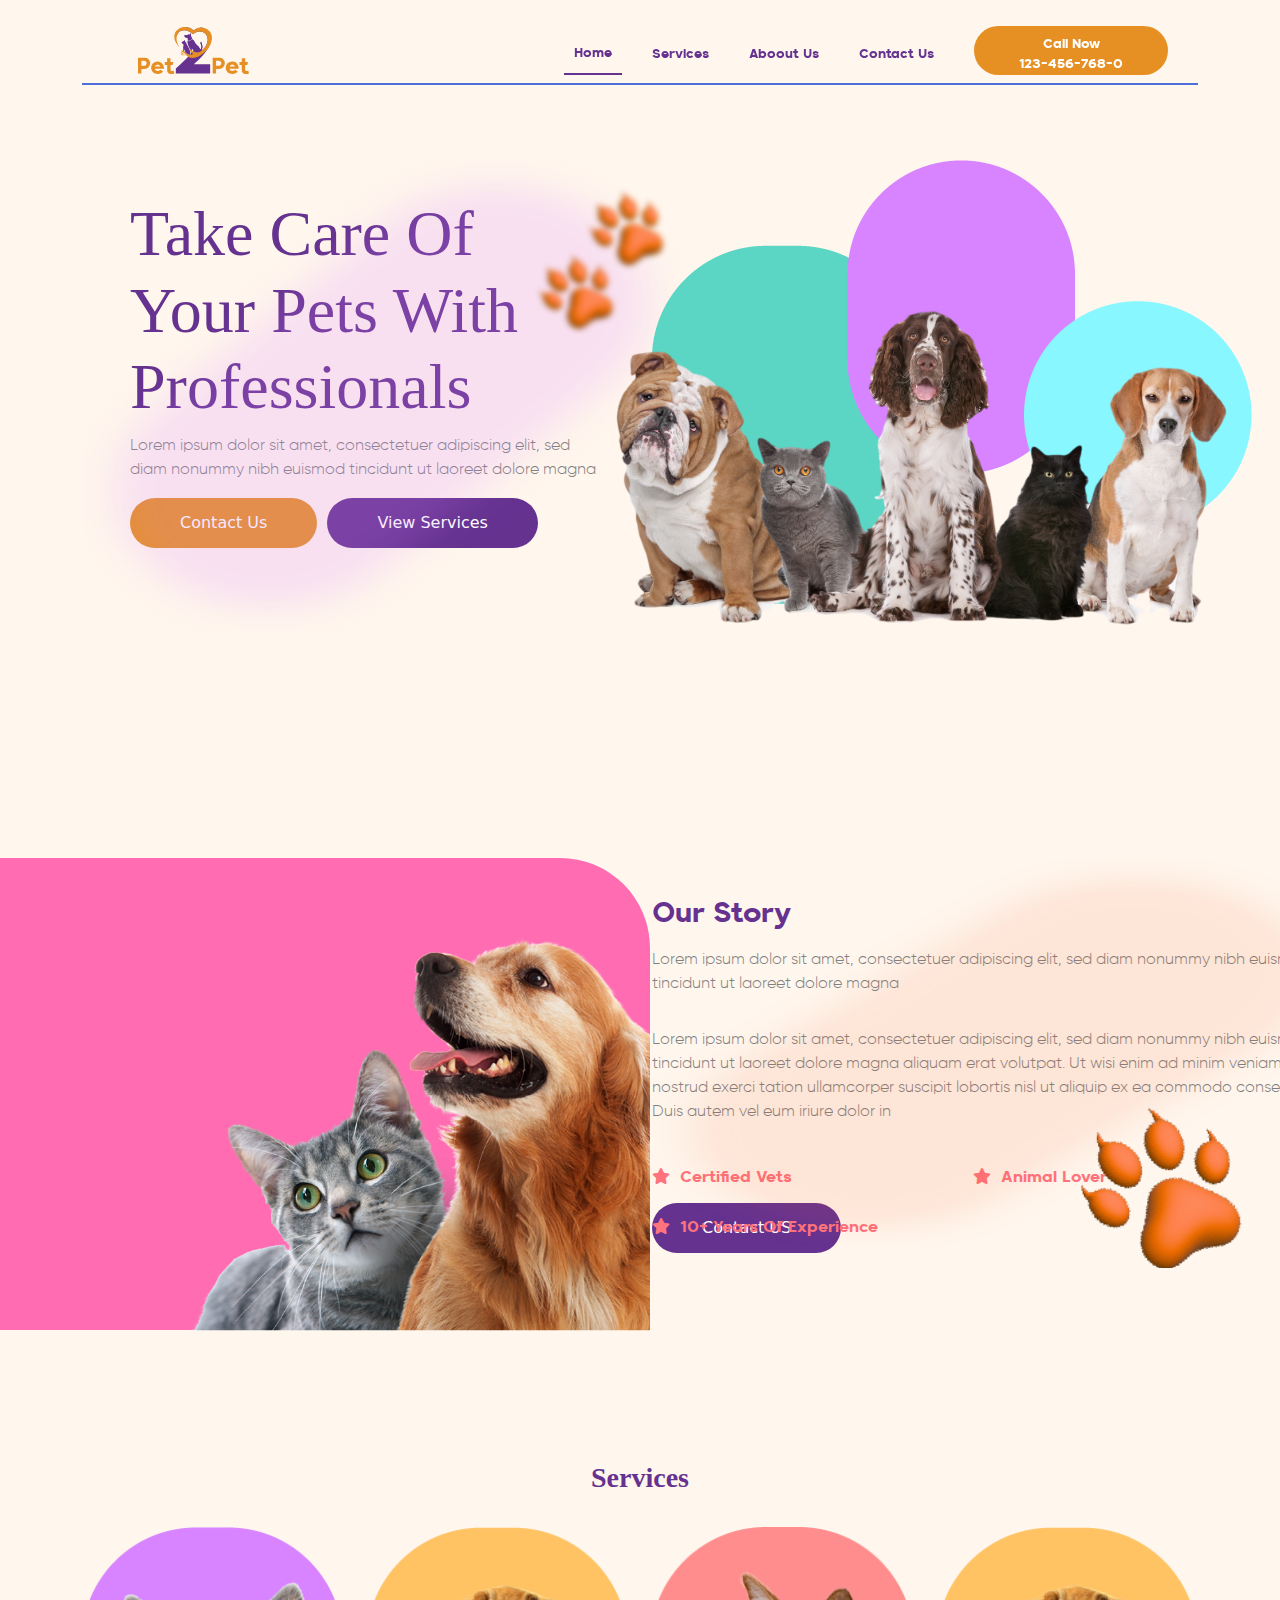
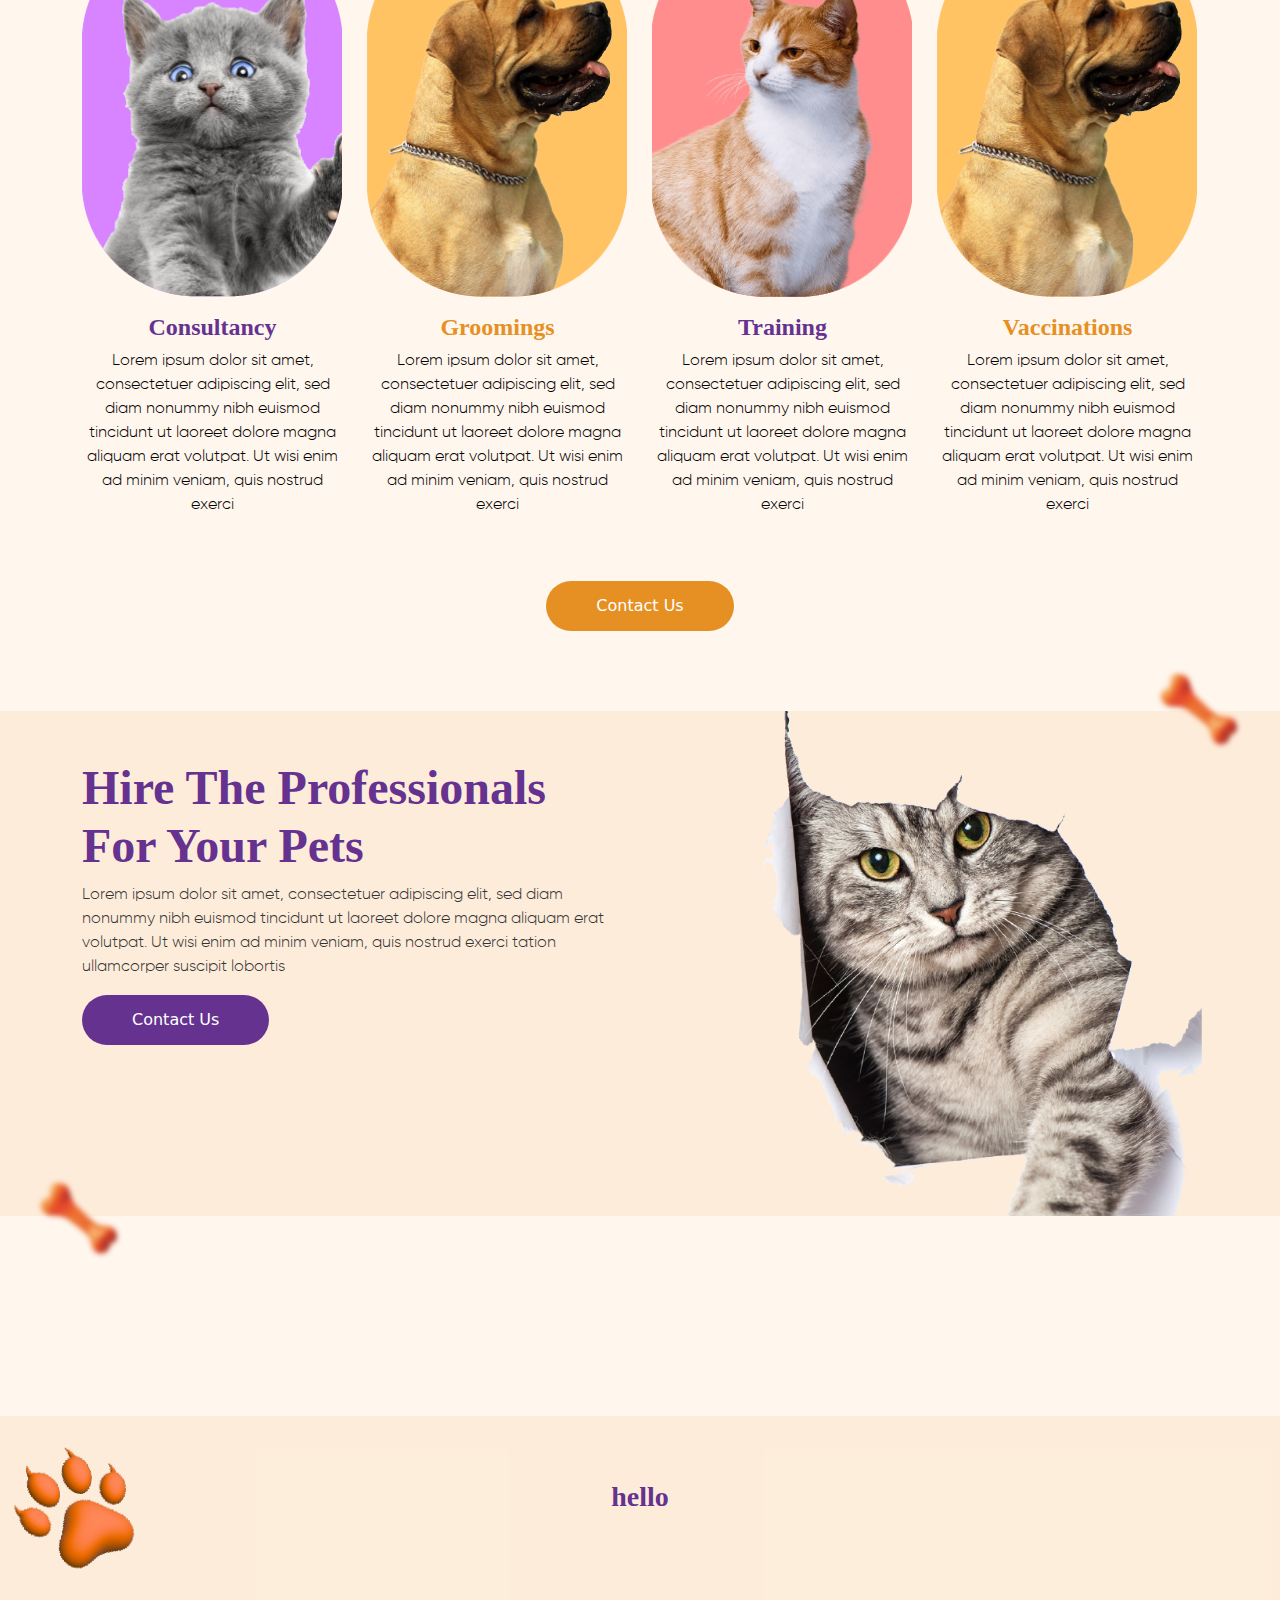
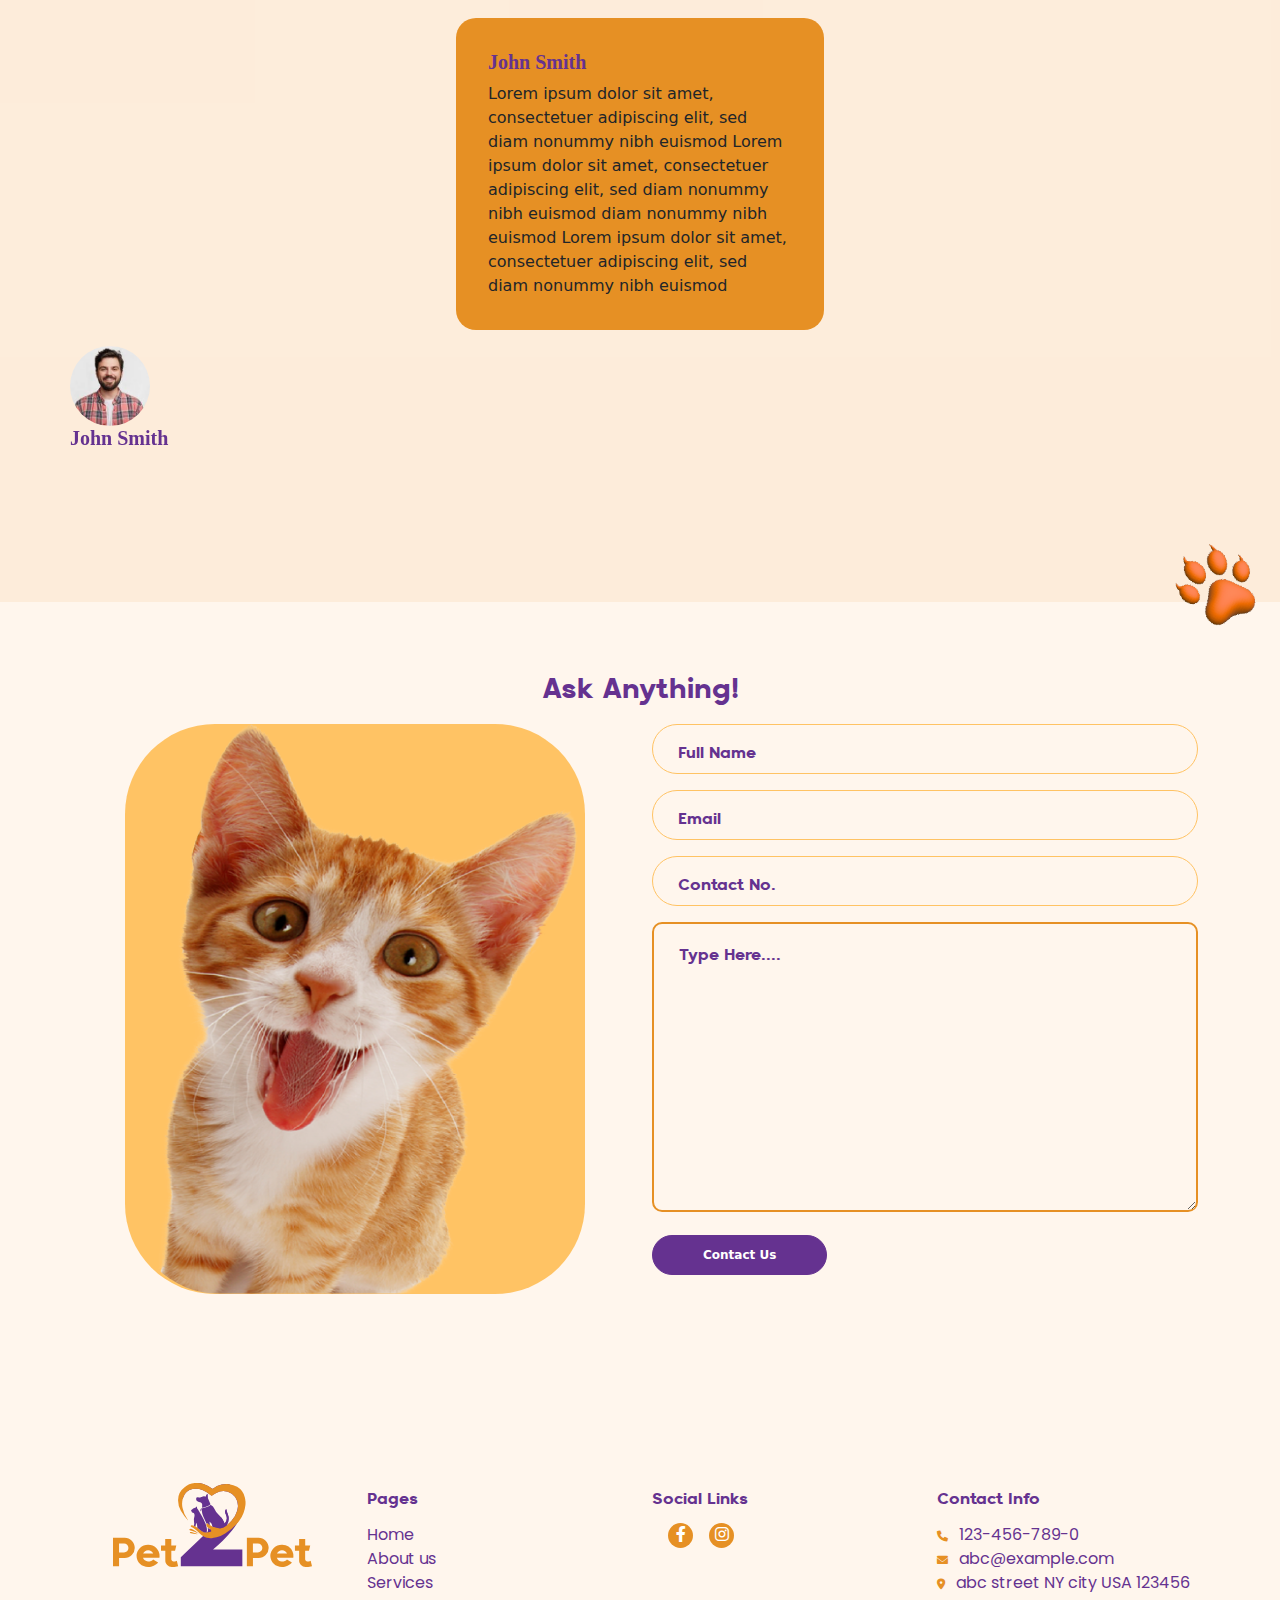
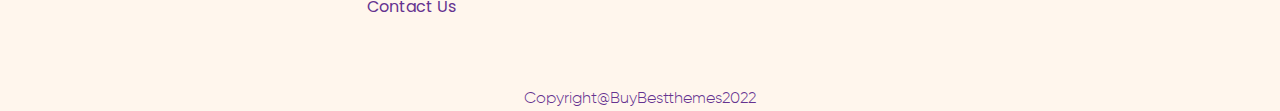
==== index1.html @ 27c06429 "push code" ====
<!DOCTYPE html>
<html lang="en">

<head>
    <meta charset="UTF-8">
    <meta http-equiv="X-UA-Compatible" content="IE=edge">
    <meta name="viewport" content="width=device-width, initial-scale=1.0">
    <!-- bootstrap 5 css link -->
    <link rel="stylesheet" href="./assets/css/bootstrap.min.css">
    <!-- butter css -->
    <link rel="stylesheet" href="./assets/css/butter.css">
    <!-- wow css -->
    <link rel="stylesheet" href="./assets/css/wow.css">
    <!-- swiper slider css-->
    <link rel="stylesheet" href="./assets/css/swiper-bundle.css">
    <!-- fontawesome cdn -->
    <link rel="stylesheet" href="https://cdnjs.cloudflare.com/ajax/libs/font-awesome/6.0.0/css/all.min.css" />
    <!-- custom css -->
    <link rel="stylesheet" href="./assets/css/stylesheet.css">
    <title>Pets | Home2</title>
</head>

<body class="aboutBody">
    <!--Header open--->
    <header class="header" id="navbar-fixed-top">
        <div class="container">
            <nav class="destop-nav-bar">
                <div class="d-flex justify-content-between align-items-center">
                    <div class="logo">
                        <a href=""> <img src="./assets/images/SVG/logo.svg" alt="img"></a>
                    </div>
                    <div class="link">
                        <div class="d-flex justify-content-end">
                            <a href="index.html" class="header_links active">Home</a>
                            <a href="" class="header_links">Services</a>
                            <a href="" class="header_links">Aboout Us</a>
                            <a href="./assets/pages/contact-us.html" class="header_links">Contact Us</a>
                            <a href="tel:123-456-768-0"><button>Call Now <br>
                                    123-456-768-0</button>
                            </a>
                        </div>
                    </div>
                </div>
                <div class="line">

                </div>
            </nav>
        </div>
        <!-- moblie navbar -->
        <div id="main-content">
            <div id="title"><a href=""><img src="./assets/images/SVG/logo.svg" alt=""></a></div>
        </div>
        <div id="btn" class="">
            <div id="top"></div>
            <div id="middle"></div>
            <div id="bottom"></div>
        </div>
        <div id="box" class="">
            <div id="items">
                <div class="imglogo"><a href=""><img src="./assets/images/SVG/logo.svg" alt=""></a></div>
                <div class="item"><a href="" class="header_links active">Home</a></div>
                <div class="item"><a href="" class="header_links">Services</a></div>
                <div class="item"><a href="" class="header_links">About Us</a></div>
                <div class="item"><a href="./assets/pages/contact-us.html" class="header_links">Contact Us</a></div>
                <div class="item"><a href="tel:123-456-768-0"><button>Call Now <br>
                            123-456-768-0</button></a></div>

            </div>
        </div>
    </header>
    <!--Header close--->
    <!-- main banner open -->
    <section class="mainBannerIndex">
        <div class="container">
            <div class="row">
                <div class="col-lg-6 col-sm-12 col-md-6">
                    <div class="d-flex justify-content-center flex-column textDivAbout">
                        <h1>Take Care Of<br>
                            Your Pets With<br>
                            Professionals</h1>
                            <p>Lorem ipsum dolor sit amet, consectetuer adipiscing elit, sed<br>
                                diam nonummy nibh euismod tincidunt ut laoreet dolore magna </p>
                                <div class="d-flex  mb-5 BtnGroup">
                                    <div class="conBtndiv"><a href="./assets/pages/contact-us.html">
                                            <button type="button" class="conBtn">Contact Us</button></a></div>
                                    <div class=""><a href=""><button class="sevBtn" type="button">
                                                View Services</button></a></div>
                                </div>
                    </div>
                </div>
                <div class="col-lg-6">
                    <div class="pinkDivIndex">
                        <div class="aboutFootprintIndex">
                            <img src="./assets/images/1x/footprint.png" alt="">
                        </div>
                        <img src="./assets/images/1x/aboutMulCol.png" alt="">
                        <div class="pinkDivAboutInnerindex">
                            <img src="./assets/images/1x/groupphoto.png" alt="">
                        </div>
                    </div>
                </div>
            </div>
        </div>
    </section>
    <!-- main banner closed -->
    <!-- Aboutus section Index1 open-->
    <section class="ourStory">
        <div class="conatiner-fluid">
            <div class="row">
                <div class="col-lg-6">
                    <div class="pinkDivStory">
                        <div class="catdogDiv">
                            <img src="./assets/images/1x/cat&amp;Dog.png" alt="">
                        </div>
                    </div>
                </div>
                <div class="col-lg-6">
                    <div class="storyDiv position-relative">
                        <h3>Our Story</h3>
                        <p>Lorem ipsum dolor sit amet, consectetuer adipiscing elit, sed diam nonummy nibh euismod
                            tincidunt ut laoreet dolore magna </p>
                        <p>Lorem ipsum dolor sit amet, consectetuer adipiscing elit, sed diam nonummy nibh euismod
                            tincidunt ut laoreet dolore magna aliquam erat volutpat. Ut wisi enim ad minim veniam, quis
                            nostrud exerci tation ullamcorper suscipit lobortis nisl ut aliquip ex ea commodo consequat.
                            Duis autem vel eum iriure dolor in </p>
                        <div class="d-flex mt-4 justify-content-between storyGrp">
                            <div class=""><a href="">
                                    <button type="button" class="stortBtn"><i class="fa-solid fa-star"></i>Certified
                                        Vets
                                    </button></a></div>
                            <div class=""><a href=""><button class="stortBtn" type="button">
                                        <i class="fa-solid fa-star"></i>Animal Lover</button></a></div>
                        </div>
                        <a href=""><button class="stortBtn" type="button">
                                <i class="fa-solid fa-star"></i>10+ Years Of Experience</button></a>
                        <div class="oneFootprint">
                            <img src="./assets/images/1x/footprintOne.png" alt="">
                        </div>
                    </div>
                    <a href=""><button class="sevBtn">Contact US</button></a>
                </div>
            </div>
        </div>
    </section>
    <!-- Aboutus section Index1 closed -->
    <!-- services Sectio index1 open -->
    <section class="serviceIndex1">
        <div class="container">
            <div class="row mt-5">
                <h3>Services</h3>
                <div class="col-lg-3 d-flex flex-column mt-4">
                    <div class="indexCat">
                        <img src="./assets/images/1x/cat1withbg.png" alt="">
                    </div>
                    <h4>Consultancy</h4>
                    <p>Lorem ipsum dolor sit amet, consectetuer adipiscing elit, sed diam nonummy nibh euismod tincidunt
                        ut laoreet dolore magna aliquam erat volutpat. Ut wisi enim ad minim veniam, quis nostrud exerci
                        </p>
                </div>
                <div class="col-lg-3 d-flex flex-column mt-4 indexCat1">
                    <div class="indexCat">
                        <img src="./assets/images/1x/dog1withbg.png" alt="">
                    </div>
                    <h4>Groomings</h4>
                    <p>Lorem ipsum dolor sit amet, consectetuer adipiscing elit, sed diam nonummy nibh euismod tincidunt
                        ut laoreet dolore magna aliquam erat volutpat. Ut wisi enim ad minim veniam, quis nostrud exerci
                        </p>
                </div>
                <div class="col-lg-3 d-flex flex-column mt-4">
                    <div class="indexCat">
                        <img src="./assets/images/1x/cat2withbg.png" alt="">
                    </div>
                    <h4>Training</h4>
                    <p>Lorem ipsum dolor sit amet, consectetuer adipiscing elit, sed diam nonummy nibh euismod tincidunt
                        ut laoreet dolore magna aliquam erat volutpat. Ut wisi enim ad minim veniam, quis nostrud exerci
                        </p>
                </div>
                <div class="col-lg-3 d-flex flex-column mt-4 indexCat1">
                    <div class="indexCat">
                        <img src="./assets/images/1x/dog1withbg.png" alt="">
                    </div>
                    <h4>Vaccinations</h4>
                    <p>Lorem ipsum dolor sit amet, consectetuer adipiscing elit, sed diam nonummy nibh euismod tincidunt
                        ut laoreet dolore magna aliquam erat volutpat. Ut wisi enim ad minim veniam, quis nostrud exerci
                        </p>
                </div>
                <div class="text-center mt-5 zIndex">
                    <a href="./assets/pages/contact-us.html"><button type="button" class="conBtn">Contact Us</button></a>
                </div>
            </div>
        </div>
    </section>
    <!-- services Sectio index1 close -->
    <!-- section Professionals open -->
    <section class="profIndex1 position-relative">
          <div class="proBons">
            <img src="./assets/images/1x/bone.png" alt="">
          </div>
          <div class="container">
            <div class="row">
                <div class="col-lg-6">
                    <h3>Hire The Professionals<br>
                        For Your Pets</h3>
                        <p>Lorem ipsum dolor sit amet, consectetuer adipiscing elit, sed diam nonummy nibh euismod tincidunt
                            ut laoreet dolore magna aliquam erat volutpat. Ut wisi enim ad minim veniam, quis nostrud exerci
                            tation ullamcorper suscipit lobortis </p>
                            <a href="./assets/pages/contact-us.html"><button class="sevBtn" type="button">
                                Contact Us</button></a>
                </div>
                <div class="col-lg-6">
                    <div class="proCatIndex">
                        <img src="./assets/images/1x/home2cat.png" alt="">
                    </div>
                </div>
            </div>
          </div>
          <div class="proBonsRig">
            <img src="./assets/images/1x/bone.png" alt="">
          </div>
    </section>
    <!-- section Professionals close -->
    <!-- team section open -->
    <section class="teamSection">
        <div class="container">
            <div class="row">
                <h3></h3>
                <div class="col-lg-4">
                </div>
            </div>
        </div>
    </section>
    <!-- team section closed -->
    <!-- Testimonials section open -->
    <section class="testSec position-relative">
        <div class="testFoot">
            <img src="./assets/images/1x/footprintOne.png" alt="">
        </div>
        <div class="container">
            <div class="row">
                     <h3>hello</h3>
                     <div class="swiper mySwiper mt-5">
                <div class="swiper-wrapper">
                    <div class="swiper-slide">
                        <div class="testimoialsIndex position-relative">
                            <div class="card mx-auto cardDiv" style="width: 23rem;">
                                <div class="card-body">
                                    <h5 class="card-title">John Smith</h5>
                                    <p class="card-text">Lorem ipsum dolor sit amet, consectetuer adipiscing elit, sed
                                        diam nonummy nibh euismod Lorem ipsum dolor sit amet, consectetuer adipiscing elit, sed
                                        diam nonummy nibh euismod diam nonummy nibh euismod Lorem ipsum dolor sit amet, consectetuer adipiscing elit, sed
                                        diam nonummy nibh euismod </p>
                                </div>
                            </div>
                        </div>
                        <div class="circleDiv">
                            <img src="./assets/images/1x/testimonials.png" alt="">
                        </div>
                        <h5>John Smith</h5>
                    </div>
                    <div class="swiper-slide">
                        <div class="testimoialsIndex1">
                            <div class="card mx-auto cardDiv" style="width: 23rem;">
                                <div class="card-body">
                                    <h5 class="card-title">John Smith</h5>
                                    <p class="card-text">Lorem ipsum dolor sit amet, consectetuer adipiscing elit, sed
                                        diam nonummy nibh euismod Lorem ipsum dolor sit amet, consectetuer adipiscing elit, sed
                                        diam nonummy nibh euismod diam nonummy nibh euismod Lorem ipsum dolor sit amet, consectetuer adipiscing elit, sed
                                        diam nonummy nibh euismod </p>
                                </div>
                            </div>
                        </div>
                        <div class="circleDiv">
                            <img src="./assets/images/1x/testimonials.png" alt="">
                        </div>
                        <h5>John Smith</h5>
                    </div>
                    <div class="swiper-slide" role="group" aria-label="3 / 4" style="width: 358.667px; margin-right: 20px;">
                        <div class="testimoialsIndex2">
                            <div class="card mx-auto cardDiv" style="width: 23rem;">
                                <div class="card-body">
                                    <h5 class="card-title">John Smith</h5>
                                    <p class="card-text">Lorem ipsum dolor sit amet, consectetuer adipiscing elit, sed
                                        diam nonummy nibh euismod Lorem ipsum dolor sit amet, consectetuer adipiscing elit, sed
                                        diam nonummy nibh euismod diam nonummy nibh euismod Lorem ipsum dolor sit amet, consectetuer adipiscing elit, sed
                                        diam nonummy nibh euismod </p>
                                </div>
                            </div>
                        </div>
                        <div class="circleDiv">
                            <img src="./assets/images/1x/testimonials.png" alt="">
                        </div>
                        <h5>John Smith</h5>
                    </div>
                    <div class="swiper-slide" role="group" aria-label="3 / 4" style="width: 358.667px; margin-right: 20px;">
                        <div class="testimoialsIndex1">
                            <div class="card mx-auto cardDiv" style="width: 23rem;">
                                <div class="card-body">
                                    <h5 class="card-title">John Smith</h5>
                                    <p class="card-text">Lorem ipsum dolor sit amet, consectetuer adipiscing elit, sed
                                        diam nonummy nibh euismod Lorem ipsum dolor sit amet, consectetuer adipiscing elit, sed
                                        diam nonummy nibh euismod diam nonummy nibh euismod Lorem ipsum dolor sit amet, consectetuer adipiscing elit, sed
                                        diam nonummy nibh euismod </p>
                                </div>
                            </div>
                        </div>
                        <div class="circleDiv">
                            <img src="./assets/images/1x/testimonials.png" alt="">
                        </div>
                        <h5>John Smith</h5>
                    </div>
                    
            <span class="swiper-notification" aria-live="assertive" aria-atomic="true"></span></div>
            </div>
        </div>
        <div class="testFootBtm">
            <img src="./assets/images/1x/footprintOne.png" alt="">
        </div>
    </section>
    <!-- Testimonials section closed -->
    <!-- contact section open -->
    <section class="contactSecCont">
        <div class="container">
            <div class="row">
                <h3>Ask Anything!</h3>
                <div class="col-lg-6 col-sm-12 col-md-6">
                    <div class="contactCat">
                        <div class="contactCatInner">
                        </div>
                    </div>
                </div>
                <div class="col-lg-6 col-lg-6 col-sm-12 col-md-6">

                    <form class="contactForm">
                        <div class="mb-3 col-lg-12">
                            <input type="text" placeholder="Full Name" class="text-light">
                        </div>
                        <div class="mb-3 col-lg-12 wow">
                            <input type="email" placeholder="Email" class="text-light">
                        </div>
                        <div class="mb-3 col-lg-12">
                            <input type="tell" placeholder="Contact No." class="text-light">
                        </div>

                        <div class="mb-3 col-lg-12 wow">
                            <textarea type="message" name="message" id="" cols="100" rows="12" placeholder="Type Here...." class="text-light"></textarea>
                        </div>
                        <div class="mb-3 col-lg-12">
                            <a href="./assets/pages/contact-us.html"><button type="button" class="btnCont mb-3">Contact Us</button></a>
                        </div>
                    </form>
                </div>
            </div>
        </div>
    </section>
    <!-- contact section closed -->
    <!-- footer open -->
    <section class="footer">
        <div class="container pt-5 pb-5">
            <div class="row d-flex justify-content-around">
                <div class="col-lg-3 col-md-12 col-sm-12 search">
                    <div class="footer-img">
                        <a href="../../index.html"><img src="./assets/images/SVG/logo.svg" alt=""></a>
                    </div>
                </div>
                <div class="col-lg-3 col-md-12 col-sm-12 ">
                    <p>Pages</p>
                    <ul class="p-0">
                        <li><a href="../../index.html">Home</a></li>
                        <li><a href="">About us</a></li>
                        <li><a href="">Services</a></li>
                        <li><a href="../../assets/pages/contact-us.html">Contact Us</a></li>
                    </ul>
                </div>
                <div class="col-lg-3 col-md-12 col-sm-12">
                    <p>Social Links</p>
                    <div class="d-flex footer-icon">
                        <div class="footerIcondiv">
                            <span><a href="https://www.facebook.com/" target="_blank"><i class="fa-brands fa-facebook-f"></i></a></span>
                        </div>
                        <div class="footerIcondiv1">
                            <span><a href="https://www.instagram.com/" target="_blank"><i class="fa-brands fa-instagram"></i></a></span>
                        </div>
                    </div>
                </div>
                <div class="col-lg-3 col-md-12 col-sm-12 footerCont">
                    <p>Contact Info</p>
                    <ul class="p-0">
                        <li class="footer-ancher"><i class="fa-solid fa-phone p"></i><a href="tel:4703884601">123-456-789-0</a></li>
                        <li><i class="fa-solid fa-envelope"></i><a href="mailto:webapparel@gmail.com">abc@example.com</a></li>
                        <li><i class="fa-solid fa-location-dot"></i><a href="https://goo.gl/maps/DKt5kZgULkunrP5MA">abc
                                street NY city USA 123456</a></li>
                    </ul>
                </div>
            </div>
        </div>
        <div class="footer-bottom">
            <div class="container">
                <div class="row">
                    <div class="col-lg-12 text-center ">
                        <span class="for-theme-link pt-1">
                            Copyright@BuyBestthemes2022
                        </span>
                    </div>
                </div>
            </div>
        </div>
    </section>
    <!-- footer closed -->

    


















    <!-- jquery -->
    <script src="./assets/js/jquery.min.js"></script>
    <!-- bootstrap 5 js link -->
    <script src="./assets/js/bootstrap.bundle.min.js"></script>
    <!-- butter js -->
    <script src="./assets/js/butter.js"></script>
    <!-- wow Js -->
    <script src="./assets/js/wow.js"></script>
    <!-- swiper slider -->
    <script src="./assets/js/swiper-bundle.min.js"></script>
    <!-- custom js -->
    <script src="./assets/js/main.js"></script>
</body>

</html>
---- assets/css/wow.css ----
.animated {
	animation-duration: 1s;
	animation-fill-mode: both
}

.animated.infinite {
	animation-iteration-count: infinite
}

.animated.hinge {
	animation-duration: 2s
}

.animated.bounceIn,
.animated.bounceOut,
.animated.flipOutX,
.animated.flipOutY {
	animation-duration: .75s
}

.animated.flip {
	-webkit-backface-visibility: visible;
	backface-visibility: visible;
	animation-name: flip
}

@keyframes fadeInUp {
	from {
		opacity: 0;
		transform: translate3d(0, 100%, 0)
	}
	to {
		opacity: 1;
		transform: none
	}
}

.fadeInUp {
	animation-name: fadeInUp
}

@keyframes fadeInDown {
	from {
		opacity: 0;
		transform: translate3d(0, -100%, 0)
	}
	to {
		opacity: 1;
		transform: none
	}
}

.fadeInDown {
	animation-name: fadeInDown
}

@keyframes bounceIn {
	20%,
	40%,
	60%,
	80%,
	from,
	to {
		animation-timing-function: cubic-bezier(.215, .61, .355, 1)
	}
	0% {
		opacity: 0;
		transform: scale3d(.3, .3, .3)
	}
	20% {
		transform: scale3d(1.1, 1.1, 1.1)
	}
	40% {
		transform: scale3d(.9, .9, .9)
	}
	60% {
		opacity: 1;
		transform: scale3d(1.03, 1.03, 1.03)
	}
	80% {
		transform: scale3d(.97, .97, .97)
	}
	to {
		opacity: 1;
		transform: scale3d(1, 1, 1)
	}
}

.bounceIn {
	animation-name: bounceIn
}

@keyframes bounceInDown {
	60%,
	75%,
	90%,
	from,
	to {
		animation-timing-function: cubic-bezier(.215, .61, .355, 1)
	}
	0% {
		opacity: 0;
		transform: translate3d(0, -3000px, 0)
	}
	60% {
		opacity: 1;
		transform: translate3d(0, 25px, 0)
	}
	75% {
		transform: translate3d(0, -10px, 0)
	}
	90% {
		transform: translate3d(0, 5px, 0)
	}
	to {
		transform: none
	}
}

.bounceInDown {
	animation-name: bounceInDown
}

@keyframes bounceInLeft {
	60%,
	75%,
	90%,
	from,
	to {
		animation-timing-function: cubic-bezier(.215, .61, .355, 1)
	}
	0% {
		opacity: 0;
		transform: translate3d(-3000px, 0, 0)
	}
	60% {
		opacity: 1;
		transform: translate3d(25px, 0, 0)
	}
	75% {
		transform: translate3d(-10px, 0, 0)
	}
	90% {
		transform: translate3d(5px, 0, 0)
	}
	to {
		transform: none
	}
}

.bounceInLeft {
	animation-name: bounceInLeft
}

@keyframes bounceInRight {
	60%,
	75%,
	90%,
	from,
	to {
		animation-timing-function: cubic-bezier(.215, .61, .355, 1)
	}
	from {
		opacity: 0;
		transform: translate3d(3000px, 0, 0)
	}
	60% {
		opacity: 1;
		transform: translate3d(-25px, 0, 0)
	}
	75% {
		transform: translate3d(10px, 0, 0)
	}
	90% {
		transform: translate3d(-5px, 0, 0)
	}
	to {
		transform: none
	}
}

.bounceInRight {
	animation-name: bounceInRight
}

@keyframes bounceInUp {
	60%,
	75%,
	90%,
	from,
	to {
		animation-timing-function: cubic-bezier(.215, .61, .355, 1)
	}
	from {
		opacity: 0;
		transform: translate3d(0, 3000px, 0)
	}
	60% {
		opacity: 1;
		transform: translate3d(0, -20px, 0)
	}
	75% {
		transform: translate3d(0, 10px, 0)
	}
	90% {
		transform: translate3d(0, -5px, 0)
	}
	to {
		transform: translate3d(0, 0, 0)
	}
}

.bounceInUp {
	animation-name: bounceInUp
}

@keyframes fadeInLeft {
	from {
		opacity: 0;
		transform: translate3d(-100%, 0, 0)
	}
	to {
		opacity: 1;
		transform: none
	}
}

.fadeInLeft {
	animation-name: fadeInLeft
}

@keyframes fadeInLeftBig {
	from {
		opacity: 0;
		transform: translate3d(-2000px, 0, 0)
	}
	to {
		opacity: 1;
		transform: none
	}
}

.fadeInLeftBig {
	animation-name: fadeInLeftBig
}

@keyframes lightSpeedIn {
	from {
		transform: translate3d(100%, 0, 0) skewX(-30deg);
		opacity: 0
	}
	60% {
		transform: skewX(20deg);
		opacity: 1
	}
	80% {
		transform: skewX(-5deg);
		opacity: 1
	}
	to {
		transform: none;
		opacity: 1
	}
}

.lightSpeedIn {
	animation-name: lightSpeedIn;
	animation-timing-function: ease-out
}

@keyframes fadeInRight {
	from {
		opacity: 0;
		transform: translate3d(100%, 0, 0)
	}
	to {
		opacity: 1;
		transform: none
	}
}

.fadeInRight {
	animation-name: fadeInRight
}

@keyframes fadeInRightBig {
	from {
		opacity: 0;
		transform: translate3d(2000px, 0, 0)
	}
	to {
		opacity: 1;
		transform: none
	}
}

.fadeInRightBig {
	animation-name: fadeInRightBig
}

@keyframes flip {
	from {
		transform: perspective(400px) rotate3d(0, 1, 0, -360deg);
		animation-timing-function: ease-out
	}
	40% {
		transform: perspective(400px) translate3d(0, 0, 150px) rotate3d(0, 1, 0, -190deg);
		animation-timing-function: ease-out
	}
	50% {
		transform: perspective(400px) translate3d(0, 0, 150px) rotate3d(0, 1, 0, -170deg);
		animation-timing-function: ease-in
	}
	80% {
		transform: perspective(400px) scale3d(.95, .95, .95);
		animation-timing-function: ease-in
	}
	to {
		transform: perspective(400px);
		animation-timing-function: ease-in
	}
}

.flip {
	-webkit-backface-visibility: visible;
	backface-visibility: visible;
	animation-name: flip
}

@keyframes flipInX {
	from {
		transform: perspective(400px) rotate3d(1, 0, 0, 90deg);
		animation-timing-function: ease-in;
		opacity: 0
	}
	40% {
		transform: perspective(400px) rotate3d(1, 0, 0, -20deg);
		animation-timing-function: ease-in
	}
	60% {
		transform: perspective(400px) rotate3d(1, 0, 0, 10deg);
		opacity: 1
	}
	80% {
		transform: perspective(400px) rotate3d(1, 0, 0, -5deg)
	}
	to {
		transform: perspective(400px)
	}
}

.flipInX {
	-webkit-backface-visibility: visible!important;
	backface-visibility: visible!important;
	animation-name: flipInX
}

@keyframes flipInY {
	from {
		transform: perspective(400px) rotate3d(0, 1, 0, 90deg);
		animation-timing-function: ease-in;
		opacity: 0
	}
	40% {
		transform: perspective(400px) rotate3d(0, 1, 0, -20deg);
		animation-timing-function: ease-in
	}
	60% {
		transform: perspective(400px) rotate3d(0, 1, 0, 10deg);
		opacity: 1
	}
	80% {
		transform: perspective(400px) rotate3d(0, 1, 0, -5deg)
	}
	to {
		transform: perspective(400px)
	}
}

.flipInY {
	-webkit-backface-visibility: visible!important;
	backface-visibility: visible!important;
	animation-name: flipInY
}

@keyframes rotateIn {
	from {
		transform-origin: center;
		transform: rotate3d(0, 0, 1, -200deg);
		opacity: 0
	}
	to {
		transform-origin: center;
		transform: none;
		opacity: 1
	}
}

.rotateIn {
	animation-name: rotateIn
}

@keyframes jackInTheBox {
	from {
		opacity: 0;
		transform: scale(.1) rotate(30deg);
		transform-origin: center bottom
	}
	50% {
		transform: rotate(-10deg)
	}
	70% {
		transform: rotate(3deg)
	}
	to {
		opacity: 1;
		transform: scale(1)
	}
}

.jackInTheBox {
	animation-name: jackInTheBox
}

@keyframes rollIn {
	from {
		opacity: 0;
		transform: translate3d(-100%, 0, 0) rotate3d(0, 0, 1, -120deg)
	}
	to {
		opacity: 1;
		transform: none
	}
}

.rollIn {
	animation-name: rollIn
}

@keyframes rollOut {
	from {
		opacity: 1
	}
	to {
		opacity: 0;
		transform: translate3d(100%, 0, 0) rotate3d(0, 0, 1, 120deg)
	}
}

.rollOut {
	animation-name: rollOut
}

@keyframes zoomIn {
	from {
		opacity: 0;
		transform: scale3d(.3, .3, .3)
	}
	50% {
		opacity: 1
	}
}

.zoomIn {
	animation-name: zoomIn
}

@keyframes zoomInDown {
	from {
		opacity: 0;
		transform: scale3d(.1, .1, .1) translate3d(0, -1000px, 0);
		animation-timing-function: cubic-bezier(.55, .055, .675, .19)
	}
	60% {
		opacity: 1;
		transform: scale3d(.475, .475, .475) translate3d(0, 60px, 0);
		animation-timing-function: cubic-bezier(.175, .885, .32, 1)
	}
}

.zoomInDown {
	animation-name: zoomInDown
}

@keyframes zoomInLeft {
	from {
		opacity: 0;
		transform: scale3d(.1, .1, .1) translate3d(-1000px, 0, 0);
		animation-timing-function: cubic-bezier(.55, .055, .675, .19)
	}
	60% {
		opacity: 1;
		transform: scale3d(.475, .475, .475) translate3d(10px, 0, 0);
		animation-timing-function: cubic-bezier(.175, .885, .32, 1)
	}
}

.zoomInLeft {
	animation-name: zoomInLeft
}

@keyframes zoomInRight {
	from {
		opacity: 0;
		transform: scale3d(.1, .1, .1) translate3d(1000px, 0, 0);
		animation-timing-function: cubic-bezier(.55, .055, .675, .19)
	}
	60% {
		opacity: 1;
		transform: scale3d(.475, .475, .475) translate3d(-10px, 0, 0);
		animation-timing-function: cubic-bezier(.175, .885, .32, 1)
	}
}

.zoomInRight {
	animation-name: zoomInRight
}

@keyframes zoomInUp {
	from {
		opacity: 0;
		transform: scale3d(.1, .1, .1) translate3d(0, 1000px, 0);
		animation-timing-function: cubic-bezier(.55, .055, .675, .19)
	}
	60% {
		opacity: 1;
		transform: scale3d(.475, .475, .475) translate3d(0, -60px, 0);
		animation-timing-function: cubic-bezier(.175, .885, .32, 1)
	}
}

.zoomInUp {
	animation-name: zoomInUp
}

@keyframes zoomOut {
	from {
		opacity: 1
	}
	50% {
		opacity: 0;
		transform: scale3d(.3, .3, .3)
	}
	to {
		opacity: 0
	}
}

.zoomOut {
	animation-name: zoomOut
}

@keyframes zoomOutDown {
	40% {
		opacity: 1;
		transform: scale3d(.475, .475, .475) translate3d(0, -60px, 0);
		animation-timing-function: cubic-bezier(.55, .055, .675, .19)
	}
	to {
		opacity: 0;
		transform: scale3d(.1, .1, .1) translate3d(0, 2000px, 0);
		transform-origin: center bottom;
		animation-timing-function: cubic-bezier(.175, .885, .32, 1)
	}
}

.zoomOutDown {
	animation-name: zoomOutDown
}

@keyframes zoomOutLeft {
	40% {
		opacity: 1;
		transform: scale3d(.475, .475, .475) translate3d(42px, 0, 0)
	}
	to {
		opacity: 0;
		transform: scale(.1) translate3d(-2000px, 0, 0);
		transform-origin: left center
	}
}

.zoomOutLeft {
	animation-name: zoomOutLeft
}

@keyframes zoomOutRight {
	40% {
		opacity: 1;
		transform: scale3d(.475, .475, .475) translate3d(-42px, 0, 0)
	}
	to {
		opacity: 0;
		transform: scale(.1) translate3d(2000px, 0, 0);
		transform-origin: right center
	}
}

.zoomOutRight {
	animation-name: zoomOutRight
}

@keyframes zoomOutUp {
	40% {
		opacity: 1;
		transform: scale3d(.475, .475, .475) translate3d(0, 60px, 0);
		animation-timing-function: cubic-bezier(.55, .055, .675, .19)
	}
	to {
		opacity: 0;
		transform: scale3d(.1, .1, .1) translate3d(0, -2000px, 0);
		transform-origin: center bottom;
		animation-timing-function: cubic-bezier(.175, .885, .32, 1)
	}
}

.zoomOutUp {
	animation-name: zoomOutUp
}

@keyframes slideInDown {
	from {
		transform: translate3d(0, -100%, 0);
		visibility: visible
	}
	to {
		transform: translate3d(0, 0, 0)
	}
}

.slideInDown {
	animation-name: slideInDown
}

@keyframes slideInLeft {
	from {
		transform: translate3d(-100%, 0, 0);
		visibility: visible
	}
	to {
		transform: translate3d(0, 0, 0)
	}
}

.slideInLeft {
	animation-name: slideInLeft
}

@keyframes slideInRight {
	from {
		transform: translate3d(100%, 0, 0);
		visibility: visible
	}
	to {
		transform: translate3d(0, 0, 0)
	}
}

.slideInRight {
	animation-name: slideInRight
}

@keyframes slideInUp {
	from {
		transform: translate3d(0, 100%, 0);
		visibility: visible
	}
	to {
		transform: translate3d(0, 0, 0)
	}
}

.slideInUp {
	animation-name: slideInUp
}

@keyframes slideOutDown {
	from {
		transform: translate3d(0, 0, 0)
	}
	to {
		visibility: hidden;
		transform: translate3d(0, 100%, 0)
	}
}

.slideOutDown {
	animation-name: slideOutDown
}

@keyframes slideOutLeft {
	from {
		transform: translate3d(0, 0, 0)
	}
	to {
		visibility: hidden;
		transform: translate3d(-100%, 0, 0)
	}
}

.slideOutLeft {
	animation-name: slideOutLeft
}

@keyframes slideOutRight {
	from {
		transform: translate3d(0, 0, 0)
	}
	to {
		visibility: hidden;
		transform: translate3d(100%, 0, 0)
	}
}

.slideOutRight {
	animation-name: slideOutRight
}

@keyframes slideOutUp {
	from {
		transform: translate3d(0, 0, 0)
	}
	to {
		visibility: hidden;
		transform: translate3d(0, -100%, 0)
	}
}

.slideOutUp {
	animation-name: slideOutUp
}
---- assets/css/stylesheet.css ----
* {
    margin: 0;
    padding: 0;
    box-sizing: border-box;
    list-style: none;
}
@font-face {
    font-family: 'Gilroy-Light';
    src: url("../fonts/Gilroy-Light.ttf");
}
@font-face{
    font-family:'HelveticaRounded-Bold';
    src: url("../fonts/HelveticaRounded-Bold.ttf");
}
@font-face{
    font-family: 'Retroica-Regular';
    src: url("../fonts/Retroica\ Regular.ttf");
}
@font-face{
    font-family: 'Poppins-regular';
    src: url("../fonts/Poppins-Regular.ttf");
}
body {
    overflow-x: hidden !important;
}

/* body */
body::-webkit-scrollbar {
    width: 8px;
    height: 5px;
    background-color: #75bdf8;
    border-radius: 10px;
}

body::-webkit-scrollbar-thumb {
    background-color: #506ED8;
    border-radius: 10px;
}
/*  */
#main-content {
    position: relative;
}

#title {
    width: 28%;
    left: 20px;
    position: absolute;
    top: 0px;
}

#title img {
    width: 70%;
}

#btn {
    position: fixed;
    z-index: 5;
    top: 15px;
    right: 15px;
    cursor: pointer;
    -webkit-transition: left 500ms cubic-bezier(0.6, 0.05, 0.28, 0.91);
    transition: left 500ms cubic-bezier(0.6, 0.05, 0.28, 0.91);
}

#btn div {
    width: 35px;
    height: 2px;
    margin-bottom: 8px;
    background-color: #000;
    -webkit-transition: -webkit-transform 500ms cubic-bezier(0.6, 0.05, 0.28, 0.91), opacity 500ms, box-shadow 250ms, background-color 500ms;
    transition: transform 500ms cubic-bezier(0.6, 0.05, 0.28, 0.91), opacity 500ms, box-shadow 250ms, background-color 500ms;
}

#btn:hover>div {
    box-shadow: 0 0 1px #000708;
}

#btn.active {
    right: 12px;
    border-bottom: 1px solid transparent;
}

#btn.active div {
    background-color: #343838;
}

#btn.active:hover>div {
    box-shadow: 0 0 1px #343838;
}

#btn.active #top {
    -webkit-transform: translateY(10px) rotate(-135deg);
    -ms-transform: translateY(10px) rotate(-135deg);
    transform: translateY(10px) rotate(-135deg);
}

#btn.active #middle {
    -webkit-transform: scale(0);
    -ms-transform: scale(0);
    transform: scale(0);
}

#btn.active #bottom {
    -webkit-transform: translateY(-10px) rotate(-45deg);
    -ms-transform: translateY(-10px) rotate(-45deg);
    transform: translateY(-10px) rotate(-45deg);
}

#box {
    position: fixed;
    /* background: linear-gradient(229deg, #E69024, #E69024, #653290); */
    /* background: linear-gradient(229deg, #653290, #653290, #E69024); */
    z-index: 4;
    overflow: auto;
    top: 0px;
    right: -275px;
    background-color: #fff;
    width: 275px;
    opacity: 0;
    padding: 20px 0px;
    height: 100%;
    color: #343838;
    -webkit-transition: all 350ms cubic-bezier(0.6, 0.05, 0.28, 0.91);
    transition: all 350ms cubic-bezier(0.6, 0.05, 0.28, 0.91);
}

#box.active {
    right: 0px;
    opacity: 1;
    border-bottom: #FFF;
}

#items {
    position: relative;
}

#items a {
    text-decoration: none;
    color: #000;
    font-weight: bold;
    font-family: 'Retroica-Regular';
}

#items .item {
    position: relative;
    cursor: pointer;
    font-size: 1.3rem;
    padding: 15px 30px;
    -webkit-transition: all 250ms;
    transition: all 250ms;
}

.imglogo img {
    width: 100%;
    height: 100%;
    object-fit: cover;
}

#items .item:hover {
    padding: 15px 45px;
    background-color: rgba(52, 56, 56, 0.2);
}

.header-icons {
    width: 60%;
}

/* header destop */
.header {
    width: 100%;
    z-index: 2;
    transition: 0.5s all ease-in-out;
    position: fixed;
    top: 0;
    height: 100px;
    padding-top: 1rem;
    /* background-color: #4AE0F4; */
}

#White_links .header_links {
    color: #FFF;

}

.logo {
    width: 20%;
}

.active,
.header_links:hover {
    border-bottom: 2px solid #653290;
    color: #0071BC;
}

.image-change .active,
.weds-img-div {
    border-bottom: 2px solid #FFF;
}

.logo img {
    width: 50%;
    height: 100%;
    margin-left: auto;
    margin-right: auto;
    display: flex;
}

.link {
    width: 80%;
    padding: 10px;
    display: flex;
    align-items: center;
    justify-content: end;
    font-family: 'Retroica-Regular';
}

.link a {
    text-decoration: none;
    margin: 0 10px;
    color: #653290;
    align-items: center;
    font-family: 'Retroica-Regular';
    padding-left: 10px;
    padding-right: 10px;
    display: flex;
    align-items: center;
    font-size: 13px;

}
.link a button{
    background-color: #E69024;
    color: #fff;
    border: none;
    outline: none;
    padding: 5px 45px;
    border-radius: 50px;
    font-family: 'Retroica-Regular';
    font-size: 13px;
}
.destop-nav-bar{
    position: relative;
}
.line{
    content: "";
    position: absolute;
    width: 100%;
    height: 2px;
    bottom: 0px;
    left: 0px;
    background-color: #506ED8;
}
/* Home Banner Css */
.mainBanner{
    position: relative;
    width: 100%;
    /* height: 675px; */
    min-height: 675px;
    background-color: #4ae0f49e;
}
.padding{
    padding: 0px;
}
.pinkDiv{
    width: 700px;
    height: 472px;
    background-color: #FF6CB2;
    position: relative;
    border-top-right-radius: 90px;
    top: 160px;
    right: 0px;
}
.catDiv{
    position: absolute;
    height: 600px;
    width: 570px;
    top: -68px;
    left: 75px;
}
.catDiv img{
    width: 100%;
    height: 100%;
    object-fit: cover;
}
.catFootprint{
    position: absolute;
    width: 170px;
    height: 130px;
    right: -18px;
    top: -30px;
}
.catFootprint img{
    width: 100%;
    height: 100%;
    object-fit: cover;
}
.textDiv{
    width: 700px;
    height: 472px;
    position: relative;
    top: 160px;
    right: 0px;
}
.textDiv h1{
    color: #653290;
    font-family:'HelveticaRounded-Bold';
    font-size: 4rem;
}
.textDiv p{
    color: #808080;
    font-family: 'Gilroy-Light';
}
.conBtndiv {
    margin-right: 10px;
}
.conBtn{
    padding: 13px 50px;
    background-color: #E69024;
    color: #fff;
    /* font-family: 'Retroica-Regular'; */
    border: none; 
    border-radius: 30px;
}
.zIndex{
    z-index: 1;
}
.conBtn:hover {
    background-color: #fff;
    color: #000;
    box-shadow: rgb(70 114 159 / 66%) 2px 14px 20px;
}
.sevBtn{
    padding: 13px 50px;
    background-color: #653290;
    color: #fff;
    /* font-family: 'Retroica-Regular'; */
    border: none; 
    border-radius: 30px;   
}
.sevBtn:hover {
    background-color: #fff;
    color: #000;
    box-shadow: rgb(70 114 159 / 66%) 2px 14px 20px;
}
/*  */
/* services section css */
.servicesSec{
    background-color: #4ae0f49e;
    /* height: 1000px; */
    position: relative;
    padding-bottom: 7rem;
}
.servicesSec::after{
    content: "";
    position: absolute;
    top: 0px;
    right: 0px;
    width: 100%;
    height: 100%;
    background-image: url("../images/1x/overlay.png");
    z-index: -1;
}
.servicesSec h3{
    color: #653290;
    text-align: center;
    padding-top: 8rem;
    font-family:'HelveticaRounded-Bold';
    font-weight: bold;
}
.catOne{
    width: 300px;
    height: 400px;
}
.catOne img{
    width: 100%;
    height: 100%;
    object-fit: cover;
    border-radius: 43%;
}
.servicesSec h4{
    color: #653290;
    font-family:'HelveticaRounded-Bold';
    font-weight: bold;
}
.servicesSec p{
    color: #000;
    font-family: 'Gilroy-Light';
}
.dogTwo{
    width: 300px;
    height: 400px;
}
.dogTwo img{
    width: 100%;
    height: 100%;
    object-fit: cover;
    border-radius: 43%;
}
.dogTwotext h4{
    color: #FF5050;
    font-family:'HelveticaRounded-Bold';
    font-weight: bold;
    text-align: right;

}
.dogTwotext p{
    color: #000;
    font-family: 'Gilroy-Light';
    text-align: right;

}
.catThree{
    width: 300px;
    height: 400px;
}
.catThree img{
    width: 100%;
    height: 100%;
    object-fit: cover;
    border-radius: 43%;
}
.dogThree{
    width: 300px;
    height: 400px;
}
.dogThree img{
    width: 100%;
    height: 100%;
    object-fit: cover;
    border-radius: 43%;

}
/*  */
/* professional Section */
.professionalsSec{
    background-color: #4ae0f49e;
}
.cstmDiv{
    display: flex;
    flex-wrap: wrap;

}
.cstmDiv1{
    justify-content: start;
    width: 40%;
    /* height: 500px; */
    position: relative;
    display: flex;
    justify-content: end;
    left: 20px;
}
.cstmDiv2{
    width: 60%;
    /* height: 500px; */
}
.whitediv{
    background-color: #FFF6ED;
    border-top-left-radius: 90px;
    height: 500px;
    margin-top: 5rem;
    /* right: 17px; */
    position: relative;
}
.whitediv h3{
    color: #FF5050;
    font-size: 3rem;
    padding-left: 3rem;
    padding-top: 3rem;
    font-weight: bold;
    font-family:'HelveticaRounded-Bold';
}
.whitediv p{
    color: #333333;
    font-size: 1rem;
    padding-left: 3rem;
    font-family: 'Gilroy-Light';
}
.whitediv button{
    margin-left: 3rem;

}
.greenImg{
    /* width: 50%; */
    height: 500px;
    display: flex;
    justify-content: center;
}
.greenImg img{
    width: 100%;
    height: 100%;
    object-fit: contain;
}
.cstmDiv1::after{
    content: "";
    position: absolute;
    background-image: url("../images/1x/dog2.png");
    background-repeat: no-repeat;
    width: 100%;
    height: 100%;
    top: 0px;
    right:0px;
}
.whiteDivgreen{
    position: absolute;
    width: 710px;
    height: 100px;
    background-color: #FFF6ED;
    bottom: 0px;
    left: -20px;
    z-index: 0;
}
/*  */
/* index1 css */
.mainBannerIndex {
    position: relative;
    width: 100%;
    min-height: 765px;
    padding-bottom: 4rem;
}
.mainBannerIndex p {
    color: #808080;
    font-family: 'Gilroy-Light';
    margin-left: 3rem;
}
.pinkDivIndex {
    width: 650px;
    min-height: 472px;
    position: relative;
    z-index: 0;
    top: 160px;
    right: 0px;
    /* background-color: #000708; */
}
.aboutFootprintIndex {
    position: absolute;
    width: 200px;
    height: 200px;
    left: -150px;
    top: 0px;
    /* background-color: #E69024; */
}
.BtnGroup{
    margin-left: 3rem;
}
.aboutFootprintIndex img{
    width: 100%;
    height: 100%;
    object-fit: cover;
}
.pinkDivAboutInnerindex {
    position: absolute;
    content: "";
    width: 646px;
    min-height: 340px;
    top: 103px;
    right: 55px;
    z-index: 1;
}
.pinkDivAboutInnerindex img{
    width: 100%;
    height: 100%;
    object-fit: cover;
}
.oneFootprint{
    position: absolute;
    width: 200px;
    height: 160px;
    /* background-color: #000; */
    right: 90px;
    bottom: -20px;
}
.oneFootprint img{
    width: 100%;
    height: 100%;
    object-fit: cover;
}
.serviceIndex1{
    /* padding-top: 5rem; */
    padding-bottom: 5rem;
}
.serviceIndex1 h3 {
    color: #653290;
    text-align: center;
    padding-top: 8rem;
    font-family: 'HelveticaRounded-Bold';
    font-weight: bold;
}
.indexCat{
    width: 260px;
    min-height: 370px;
    border-radius: 100px;
}
.indexCat img{
    width: 100%;
    height: 100%;
    object-fit: cover;
}
.serviceIndex1 h4 {
    color: #653290;
    font-family: 'HelveticaRounded-Bold';
    font-weight: bold;
    text-align: center;
    padding-top: 1rem;
}
.serviceIndex1 p {
    color: #000;
    font-family: 'Gilroy-Light';
    text-align: center;    
}
.indexCat1 h4{
    color: #E69024;
    font-family: 'HelveticaRounded-Bold';
    font-weight: bold;
    text-align: center;
    padding-top: 1rem;
}
.profIndex1{
    background-color: #e6902417;
}
.proBons{
    position: absolute;
    width: 160px;
    height: 100px;
    top: -52px;
    right: 0px;
    /* background-color: #000; */
}
.proBonsRig{
    position: absolute;
    width: 160px;
    height: 100px;
    bottom: -52px;
    left: 0px;
    /* background-color: #000; */

}
.proBons img{
    width: 100%;
    height: 100%;
    object-fit: cover;
}
.proBonsRig img{
    width: 100%;
    height: 100%;
    object-fit: cover;
}
.profIndex1 h3 {
    color: #653290;
    font-size: 3rem;
    padding-top: 3rem;
    font-weight: bold;
    font-family: 'HelveticaRounded-Bold';
}
.profIndex1 p {
    color: #333333;
    font-size: 1rem;
    font-family: 'Gilroy-Light';
}
.proCatIndex{
    width: 550px;
    min-height: 505px;
    height: 500px;
}
.proCatIndex img{
    width: 100%;
    height: 100%;
    object-fit: cover;
}
.teamSection{
    padding-top: 2rem;
    padding-bottom:2rem;
}
.teamSection h3 {
    color: #653290;
    text-align: center;
    padding-top: 8rem;
    font-family: 'HelveticaRounded-Bold';
    font-weight: bold;
}
.testSec{
    background-color: #e6902417;
    padding-top: 2rem;
    padding-bottom: 9rem;
}
.testSec h3{
    text-align: center;
    color: #653290;
    font-family: 'HelveticaRounded-Bold';
    font-weight: bold;
    text-align: center;
    padding-top: 2rem;
}
.testFoot{
    position: absolute;
    width: 150px;
    height: 150px;
    top: 1rem;
    left: 0px;

}
.testFootBtm{
    position: absolute;
    width: 100px;
    height: 100px;
    bottom: -2rem;
    right: 14px;
}
.testFoot img ,.testFootBtm img{
    width: 100%;
    height: 100%;
    object-fit: cover;
}
.testimoialsIndex{
    margin-top: 3rem;
}
.testimoialsIndex .card {
    background-color: #E69024!important;
    border: none!important;
    padding: 1rem;
    border-radius: 20px;
}
.testimoialsIndex1 .card {
    background-color: #FF5050!important;
    border: none!important;
    padding: 1rem;
    margin-top: 3rem;
    border-radius: 20px;
}
.testimoialsIndex2 .card {
    background-color: #0071BC!important;
    border: none!important;
    padding: 1rem;
    margin-top: 3rem;
    border-radius: 20px;
}
.circleDiv{
    width: 80px;
    height: 80px;
    border-radius: 80px;
    margin-top: 1rem;
}
.circleDiv img{
    width: 100%;
    height: 100%;
    border-radius: 50%;
    object-fit: cover;

}
.testSec h5{
    color: #653290;
    font-family: "HelveticaRounded-Bold";
    font-weight: bold;
}
/*  */
/* About section */
.aboutSec{
    background-color: #4ae0f49e;
    padding-top: 6rem;
    padding-bottom: 6rem;
}
.aboutSec h3{
    color: #653290;
    font-family:'HelveticaRounded-Bold';
    font-weight: bold;
    padding-left: 4rem;

}
.aboutSec p{
    font-family: "Gilroy-Light";
    color: #808080;
    padding-left: 4rem;
}
.aboutSec .readMore{
    padding: 13px 50px;
    background-color: #653290;
    color: #fff;
    /* font-family: 'Retroica-Regular'; */
    border: none;
    border-radius: 30px;
    margin-left: 4rem;
    margin-top: 1rem;
}
.aboutSec .BtnGroup{
    margin-left: 4rem;
}
.aboutSec  .aniLover{
    padding: 13px 50px;
    background-color: #653290;
    color: #fff;
    /* font-family: 'Retroica-Regular'; */
    border: none;
    border-radius: 30px;
    margin-top: 1rem;
}
.aboutSec i{
    padding-right: 10px;
}
.aboutimgDivMain{
    width: 600px;
    height: 600px;
}
.aboutimgDiv{
    width: 600px;
    height: 600px;
    position: relative;
}
.aboutimgDiv:after{
    position: absolute;
    content: "";
    bottom: -53px;
    left: -140px;
    background-image: url("../images/1x/aboutcat.png");
    background-position: center;
    background-size: contain;
    background-repeat: no-repeat;
    width: 100%;
    height: 100%;
}
.aboutimgDiv img{
    width: 100%;
    height: 100%;
    object-fit: cover;
    border-radius: 30px;
}
/*  */
/* testimoials section */
.testimoials{
    background-color: #4ae0f49e;
    padding-top: 6rem;
    padding-bottom: 6rem;
}
.testimoials h3{
    color: #653290;
    font-family:'HelveticaRounded-Bold';
    font-weight: bold;
    text-align: center;
    padding-bottom: 2rem;
}
.card {
    background-color: #bfffd5!important;
    border: none!important;
}
.testimoials .cardSliderimg{
    width: 100px;
    height: 100px;
    border-radius: 100px;
    margin-left: 2rem;
    margin-top: 2rem;
}
.testimoials .cardSliderimg img{
    width: 80%;
    height: 80%;
    object-fit: cover;
    border-radius: 80px;
}
.testimoials .card-title{
    color: #653290;
    font-family:"HelveticaRounded-Bold";
    margin-left: 2rem;
    font-weight: bold;
}
.testimoials .card-text{
    font-family:"Gilroy-Light";
    color: #333333;
    margin-left: 2rem;
}
.testimoials strong{
    color: #653290;
    font-family:"HelveticaRounded-Bold";
    display: flex;
    justify-content: end;
}
/*  */
/* footer Css */
/* contact home css */
.contactSec{
    background-color: #4ae0f49e;
    padding-top: 4rem;
    padding-bottom: 4rem;
}
.contactSec h3{
    font-family: 'Retroica-Regular';
    color: #653290;
    padding-bottom: 1rem;
    text-align: center;
}
.contactCat {
    min-height: 570px;
    border-radius: 90px;
    background-color: #FFC364;
    width: 460px;
    display: flex;
    margin: auto;
}
.contactCatInner{
    min-height: 570px;
    border-radius: 90px;
    width: 450px;
    display: flex;
    margin: auto;
}
.contactCatInner{
    background-image: url("../images/1x/catask.png");
    background-position: center;
    background-size: 100% 100%;
    background-repeat: no-repeat;
}
.contactForm input {
    padding: 12px 25px;
    background: transparent;
    font-family: 'Retroica-Regular';
    border: 1px solid #FFC364;
    width: 100%;
    outline: none;
    border-radius: 50px;
}
.contactForm input::placeholder{
    color: #653290;
}
.contactForm textarea {
    padding: 15px 25px;
    background: transparent;
    border: 2px solid #E69024;
    width: 100%;
    outline: none;
    color: #fff;
    border-radius: 10px;
    font-family: 'Retroica-Regular';
    min-height: 290px;
    max-height: 290px;
}
.contactForm textarea::placeholder{
    color: #653290;
}
.btnCont {
    border-radius: 20px;
    padding: 10px 50px;
    border: none;
    background-color: #653290;
    /* font-family: 'Retroica-Regular'; */
    font-weight: bold;
    color: #fff;
    font-size: 12px;
    border: 1px solid #653290;
}
/*  */
#footer{
    background-color: #4ae0f49e;
}
.footer-img {
    width: 200px;
    margin: auto;
}
.footer p {
    color: #653290;
    font-family: 'Retroica-Regular';
}
.footer ul li a {
    transition: 0.2s all ease-in-out;
}
.footer ul li a {
    text-decoration: none;
    padding: 8px;
    margin-left: 0;
    color: #653290;
    padding-left: 0;
    font-family: "Poppins-regular";
}
.footer ul li a:hover{
    color: #000;
}
.footerCont ul li i {
    margin-right: 11px;
    font-size: 11px;
}
.footer ul li i {
    color: #E69024;
}
.footer-bottom span {
    text-decoration: none;
    color: #653290;
    font-family: "Gilroy-Light";
}
.footer-icon i{
    color: #fff;
}
.footerIcondiv{
    background-color: #E69024;
    width: 25px;
    height: 25px;
    border-radius: 25px;
    margin-left: 1rem;
}
.footerIcondiv1{
    background-color: #E69024;
    width: 25px;
    height: 25px;
    border-radius: 25px;
    margin-left: 1rem;
}
.footerIcondiv, span{
    display: flex;
    justify-content: center;
    align-items: center;
}
.footerIcondiv1, span{
    display: flex;
    justify-content: center;
    align-items: center;
}
/*  */
/* Contact page Css */
.body{
    background-image: url("../images/1x/contactBg.png");
    background-position: center;
    background-size: cover;
    background-repeat: no-repeat;
}
.mainBannerContact{
    position: relative;
    width: 100%;
    min-height: 675px;
}
.mainBannerCont{
    position: relative;
    width: 100%;
    /* height: 675px; */
    min-height: 675px;
}
.mainBannerCont h5{
    color: #653290;
    font-family: 'Retroica-Regular';
    padding-top: 3rem;
    margin-left: 4rem;
}
.Cont-icon{
    margin-left: 4rem;
}
.Cont-icon i {
    color: #fff;
}
.footerIcondivCont, span {
    display: flex;
    justify-content: center;
    align-items: center;
}
.footerIcondivCont1, span {
    display: flex;
    justify-content: center;
    align-items: center;
}
.footerIcondivCont {
    background-color: #653290;
    width: 25px;
    height: 25px;
    border-radius: 25px;
    margin-top: 1rem;
}
.footerIcondivCont1 {
    background-color: #653290;
    width: 25px;
    height: 25px;
    border-radius: 25px;
    margin-top: 1rem;
    margin-left: 1rem;
}
.pinkDivCnt{
    width: 650px;
    min-height: 472px;
    position: relative;
    border-top-right-radius: 90px;
    top: 160px;
    right: 0px;
}
.pinkDivCntInner{
    width: 450px;
    min-height: 340px;
    background-color: #FF6CB2;
    border-top-right-radius: 90px;
    display: flex;
    margin: auto;
}
.pinkDivCnt::after{
    position: absolute;
    content: "";
    width: 100%;
    height: 100%;
    top: 0px;
    left: 0px;
    background-image: url("../../assets/images/1x/whiteCat.png");
    background-repeat: no-repeat;
    background-position: center;
    background-size: cover;
}
.textDivCont{
    width: 700px;
    min-height: 472px;
    position: relative;
    top: 160px;
    right: 0px;
}
.textDivCont h1{
    color: #653290;
    font-family:'HelveticaRounded-Bold';
    font-size: 4rem;
    margin-left: 4rem;
}
.contactSecCont{
    padding-top: 4rem;
    padding-bottom: 8rem;
    position: relative;
}
.bones{
    position: absolute;
    height: 200px;
    width: 200px;
    left: 42px;
    bottom: 0px;
}
.bones img{
    width: 100%;
    height: 100%;
    object-fit: cover;
}
.contactSecCont h3{
    font-family: 'Retroica-Regular';
    color: #653290;
    padding-bottom: 1rem;
    text-align: center;
}
/*  */
/* About page css */
.aboutBody{
    background-color: #FFF6ED;
}
.mainBannerAbout{
    position: relative;
    width: 100%;
    min-height: 675px;
    padding-bottom: 2rem;
}
.textDivAbout{
    width: 600px;
    min-height: 472px;
    position: relative;
    top: 160px;
    right: 0px;
}
.textDivAbout::before{
    position: absolute;
    content: "";
    background-image: url("../../assets/images/1x/purpleBone.png");
    background-position: center;
    background-size: 100% 100%;
    background-repeat: no-repeat;
    width: 100%;
    height: 100%;
    top: 0px;
    left: 0px;
}
.textDivAbout h1 {
    color: #653290;
    font-family: 'HelveticaRounded-Bold';
    font-size: 4rem;
    margin-left: 3rem;
}
.pinkDivAbout{
    width: 650px;
    min-height: 472px;
    position: relative;
    z-index: 0;
    top: 160px;
    right: 0px;
    /* background-color: #000708; */
}
.aboutFootprint{
    position: absolute;
    width: 200px;
    height: 200px;
    /* background-color: #E69024;  */
}
.aboutFootprint img{
    width: 100%;
    height: 100%;
    object-fit: cover;
}
.pinkDivAbout img{
    width: 100%;
    height: 100%;
    object-fit: cover;
}
.pinkDivAboutInner{
    position: absolute;
    content: "";
    width: 450px;
    min-height: 340px;
    top: 3px;
    right: 55px;
    z-index: 1;
    /* background-color: #506ED8; */
}
.ourStory{
    padding-top: 3rem;
}
.pinkDivStory {
    width: 650px;
    min-height: 472px;
    background-color: #FF6CB2;
    position: relative;
    border-top-right-radius: 90px;
    top: 45px;
    right: 0px;
}

.catdogDiv{
    position: absolute;
    height: 473px;
    width: 650px;
    top: 0px;
    right:0px;
    /* background-color: #333333; */
}
.catdogDiv img{
    width: 100%;
    height: 100%;
    object-fit: cover;
}
.storyDiv{
    width: 700px;
    /* height: 472px; */
    position: relative;
    top: 45px;
    right: 0px;
}
.storyDiv::before{
    position: absolute;
    content: "";
    background-image: url("../../assets/images/1x/creBone.png");
    background-position: center;
    background-size: 100% 100%;
    background-repeat: no-repeat;
    width: 100%;
    height: 100%;
    top: 0px;
    left: 0px;
}
.storyDiv h3{
    color: #653290;
    padding-top:2rem;
    font-family:'Retroica-Regular';
}
.storyDiv p{
    color: #808080;
    font-family: 'Gilroy-Light';
    padding-top: 1rem;
}
.storyDiv i{
    color: #FF737D;
    padding-right: 10px;
}
.stortBtn{
    color: #FF737D;
    background-color: transparent;
    font-family:'Retroica-Regular';
    padding: 13px 0px;
    border: none;
    border-radius: 30px;
}
.storyGrp{
    width: 65%;
}
.textSectionStory{
    padding-top: 5rem;
    padding-bottom: 5rem;

}
.textSectionStory p{
     color: #808080;
     font-family: 'Gilroy-Light';
     width: 85%;
     margin: auto;
     margin-top: 2rem;
}
.bonesStory{
    position: absolute;
    width: 240px;
    height: 130px;
    right: 0px;
    top: 0px;
}
.bonesStory img{
    width: 100%;
    height: 100%;
    object-fit: cover;
}
.bonesStoryBtm{
    position: absolute;
    width: 240px;
    height: 130px;
    left: 0px;
    bottom:0px;
}
.bonesStoryBtm img{
    width: 100%;
    height: 100%;
    object-fit: cover;
}
/* services css */
.pinkDivSer {
    width: 650px;
    min-height: 472px;
    position: relative;
    z-index: 0;
    top: 160px;
    right: 0px;
    /* background-color: #000708; */
}
.aboutFootprintSer {
    position: absolute;
    width: 200px;
    height: 200px;
    /* background-color: #E69024; */
}
.pinkDivSerInner {
    position: absolute;
    content: "";
    width: 650px;
    min-height: 340px;
    top: 63px;
    right: 0px;
    z-index: 1;
    /* background-color: #506ED8; */
}
.textSectionGroom{
    position: relative;
    z-index: 0;
}
.textSectionGroominner{
    position: absolute;
    content: "";
    width: 500px;
    height: 500px;
    top: 0px;
    right:0px;
    /* background-color: #000708; */
}
.textSectionGroominner img{
    width: 100%;
    height: 100%;
    object-fit: cover;
}
.textSectionGroom h3{
    color: #653290;
    font-family: 'Retroica-Regular';
}
.textSectionGroom p{
    font-family: 'Gilroy-Light';
    color: #333333;
    
}
.dogTwotextSer h3{
    color: #FF5050;
    font-family: 'HelveticaRounded-Bold';
    font-weight: bold;
}
/*  */



































/* ========================================= */
/* MEDIA QUERY  */
/* ========================================= */
@media (min-width:1600px) and (min-width:1920px) and (min-width:2560px) and (max-width:1366px) and (max-width:1280px) and (max-width:1024px) {
    #main-content {
        display: none;
    }
    #main-content1 {
        display: none;
    }
}
@media only screen and (min-width:1600px) {
    #main-content {
        display: none;
    }
}
@media only screen and (min-width:1400px) {
    #btn {
        display: none;
    }

    #main-content {
        display: none;
    }
}
@media only screen and (min-width:1440px) {
    #main-content {
        display: none;
    }
}
@media only screen and (min-width:1920px) {
    #main-content {
        display: none;
    }
}
@media only screen and (min-width:2550px) {
    #main-content {
        display: none;
    }
}
/* ===================  Max Media Queries ======================== */
@media only screen and (max-width:1366px) {
    #main-content {
        display: none;
    }

    #btn {
        display: none;
    }
    .pinkDiv {
        width: 656px;
    }
    .catOne , .catThree{
        width: 254px;
        height: 400px;
    }
}
@media only screen and (max-width:1280px) {
    #main-content {
        display: none;
    }
}
@media only screen and (max-width:1024px) {
    #main-content {
        display: none;
    }
}
@media only screen and (max-width:820px) {
    #main-content {
        display: block;
    }
    #btn {
        display: block;
    }
}
@media only screen and (max-width:768px) {
    #main-content {
        display: block;
    }
    #btn {
        display: block;
    }
}
@media only screen and (max-width:600px) {}

@media only screen and (max-width:540px) {}
@media only screen and (max-width:414px) {
    .destop-nav-bar {
        display: none;
    }
    #btn {
        display: block;
        top: 24px;
    }
    #title {
        width: 28%;
        left: 20px;
        position: absolute;
        top: 0px;
    }
    .imglogo {
        width: 100px;
        margin: 50px auto 0 auto;
    }
    .item {
        text-align: center;
    }
    .item {
        font-size: 18px;
        margin: 20px 0;
    }
    #main-content {
        display: block;
    }
    .item {
        margin: 0px;
        padding: 14px 30px;
        font-size: 15px;
    }
    #items a {
        text-decoration: none;
        color: #653290;
        font-family: 'Retroica-Regular';
        font-size: 15px;
    }
    .item button{
        background-color: #E69024;
        color: #fff;
        border: none;
        outline: none;
        padding: 5px 45px;
        border-radius: 50px;
        font-family: 'Retroica-Regular';
        font-size: 15px;
    }
    .mainBanner{
        height: 925px;
    }
    .pinkDiv{
        width: 90%;
        height: 320px;
    }
    .catDiv {
        height: 410px;
        width: 90%;
        top: -50px;
        left: 10px;
    }
    .textDiv{
        width: 100%;
    }
    .textDiv h1{
        margin-top: 2rem;
    }
    .aboutimgDivMain{
        width: 100%;
        margin-top: 2rem;
    }
    .aboutimgDiv{
        width: 100%;
    }
    .aboutimgDiv:after {
        bottom: -3px;
        left: -19px;
    }
    .catOne , .dogThree {
        width: 300px;
        height: 400px;
        margin-left: auto;
        margin-right: auto;
    }
    .dogTwo {
        width: 300px;
        height: 400px;
        display: flex;
        margin-left: auto;
        margin-bottom: 2rem;
    }
    .aboutSec{
        padding-top: 0rem;
    }
    .aboutSec p , .aboutSec h3{
        padding-left: 0px;
        padding-top: 2rem;
    }
    .aboutSec .readMore{
        margin-left: 0px;
        font-size: 10px;
        padding: 13px 38px;
    }
    .footer p {
        text-align: center;
        margin-top: 1rem;
    }
    .footer ul li {
        text-align: center;
    }
    .footer-icon{
        display: flex;
        justify-content: center;
    }
    .footerIcondiv{
        margin-left: 0px;

    }
    .contactCat{
        width: 100%;
    }
    .contactCatInner{
        width: 100%;
    }
    .contactForm{
        margin-top: 2rem;
    }
    .textDivCont{
        width: 100%;
        min-height: 400px;  
        height: 400px;
        top: 0px;
    }
    .pinkDivCnt{
        width: 100%;
        top: 0px;
    }
    .pinkDivCntInner{
        width: 100%;
    }
    .textDivCont h1 , .mainBannerCont h5 , .Cont-icon{
        margin-left: 0px;
    }
    .cstmDiv1 , .whiteDivgreen {
        width: 100%;
        left: 0px;
    }
    .cstmDiv2 , .greenImg{
        width: 100%;

    }
    .testimoials {
        padding-top: 1rem;
        padding-bottom: 1rem;
    }
    .cstmDiv1::after {
        content: "";
        position: absolute;
        background-image: url("../images/1x/dog2.png");
        background-repeat: no-repeat;
        background-position: top;
        width: 100%;
        background-size: cover;
        height: 100%;
        top: 35px;
        right: 0px;
    }
    .textDivAbout{
        width: 100%;
        top: 150px;
    }
    .pinkDivAbout{
        width: 100%;
    }
    .pinkDivAboutInner{
        width: 80%;
        right: 0px;
        top: 92px;
        margin: auto;
        min-height: 365px;
    }
    .pinkDivStory{
        width: 100%;
    }
    .storyDiv{
        width: 100%;
        padding: 10px;
    }
    .storyGrp{
        width: 100%;
    }
}
@media only screen and (max-width:390px) {}
@media only screen and (max-width:375px) {
    .destop-nav-bar {
        display: none;
    }

    #btn {
        display: block;
    }
}
@media only screen and (max-width:360px) {}
@media only screen and (max-width:320px) {}
@media only screen and (max-width:280px) {}
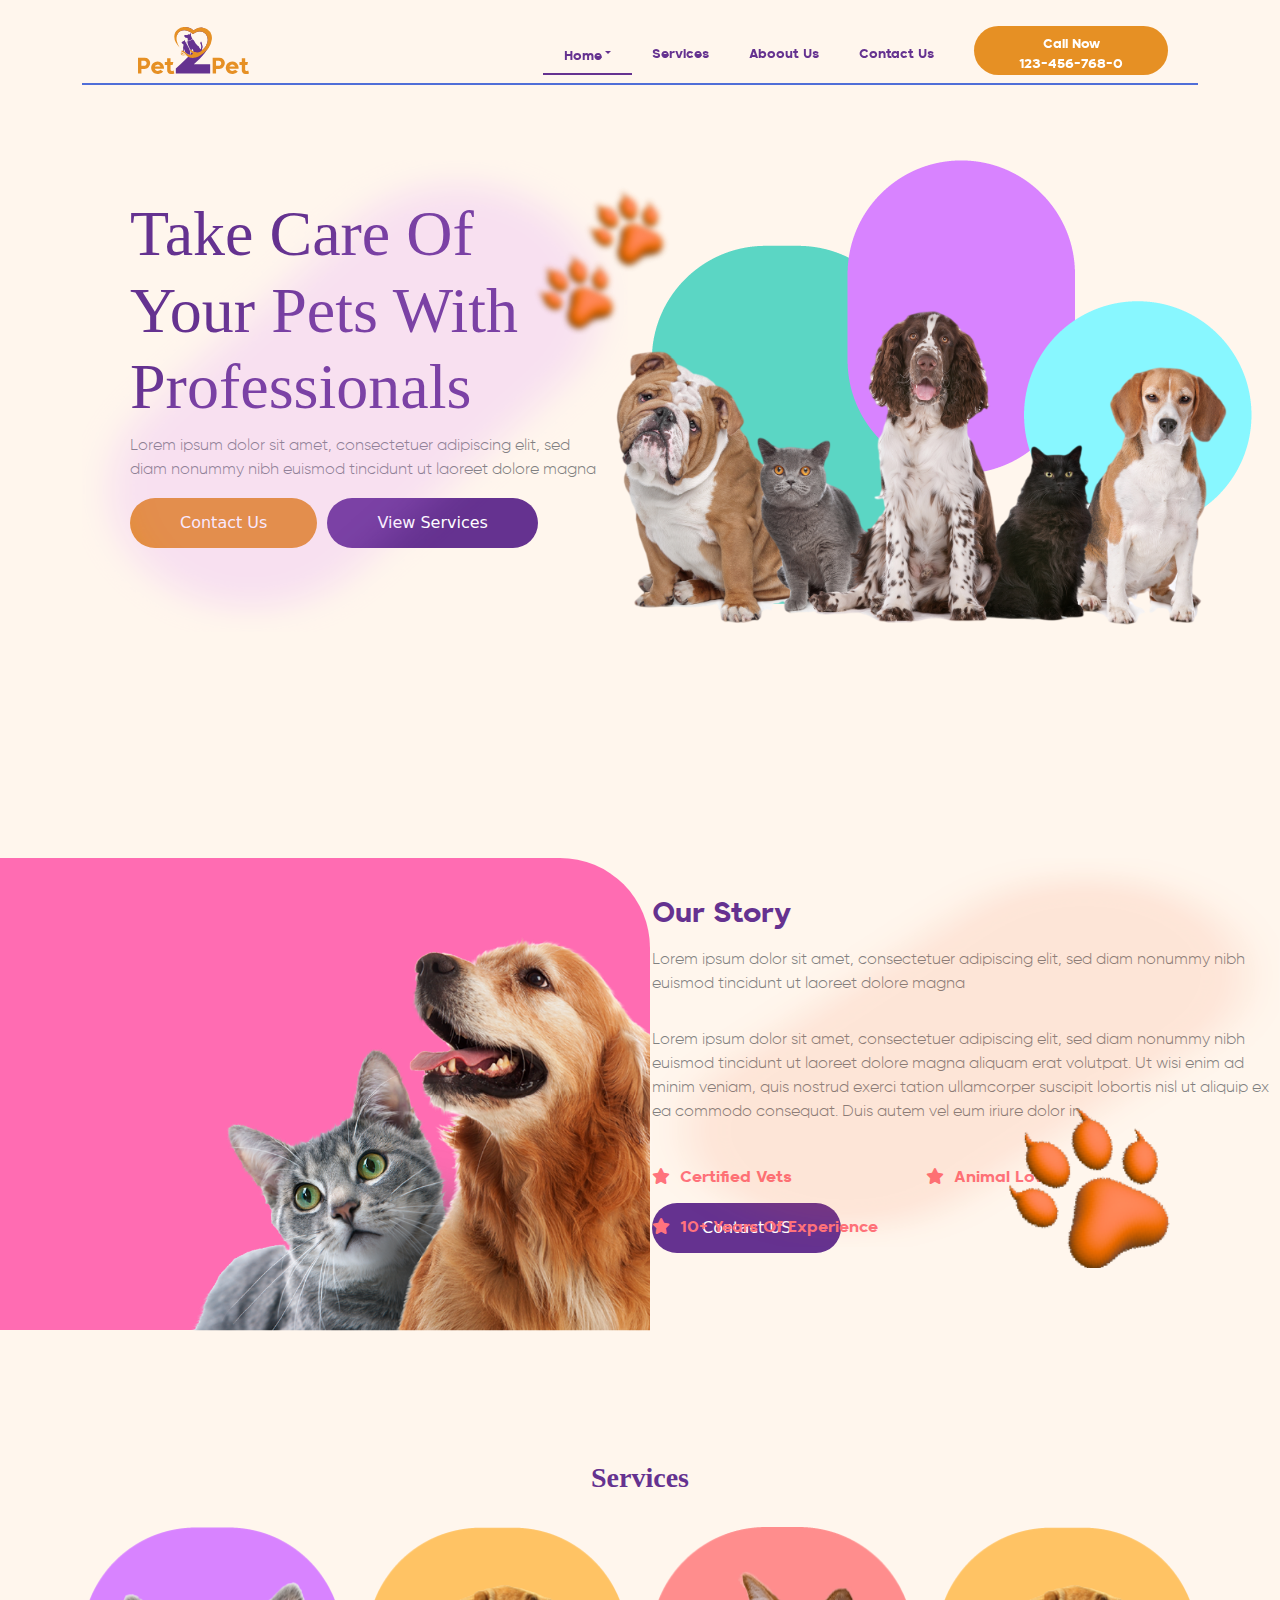
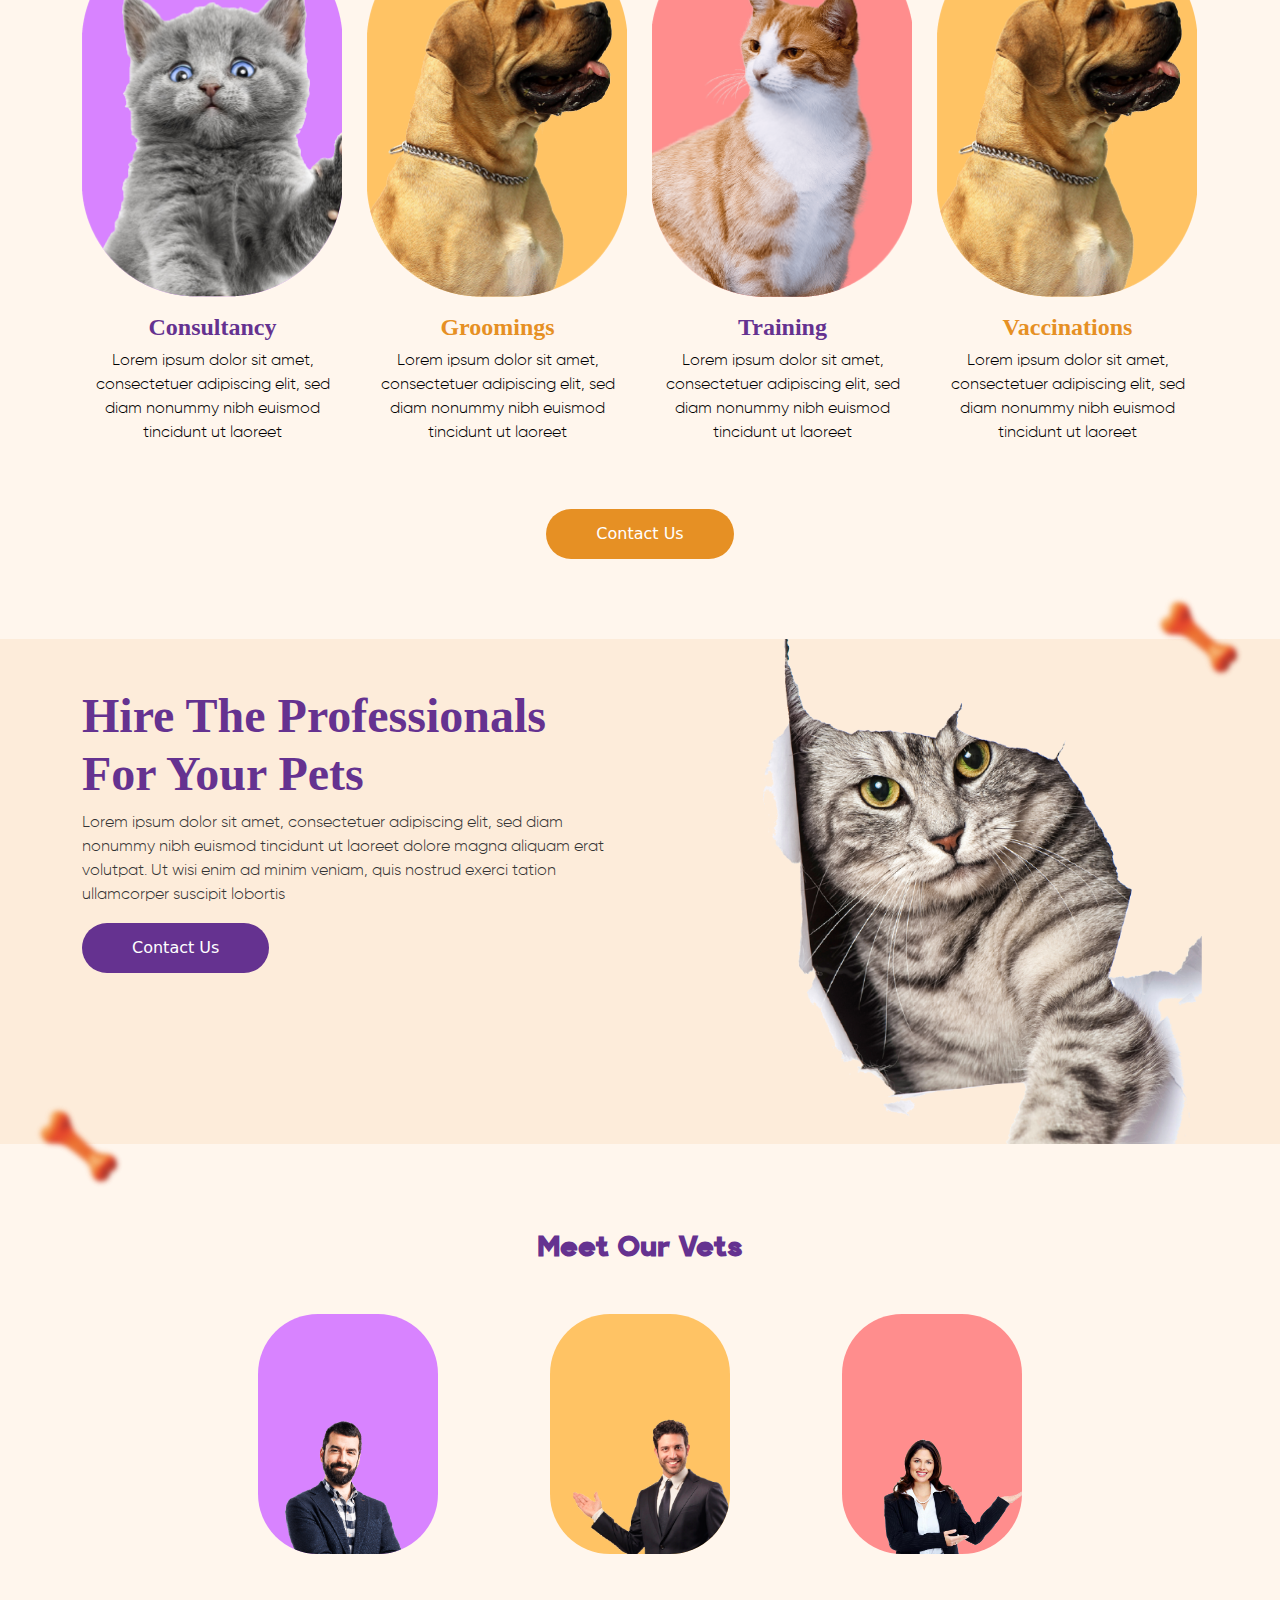
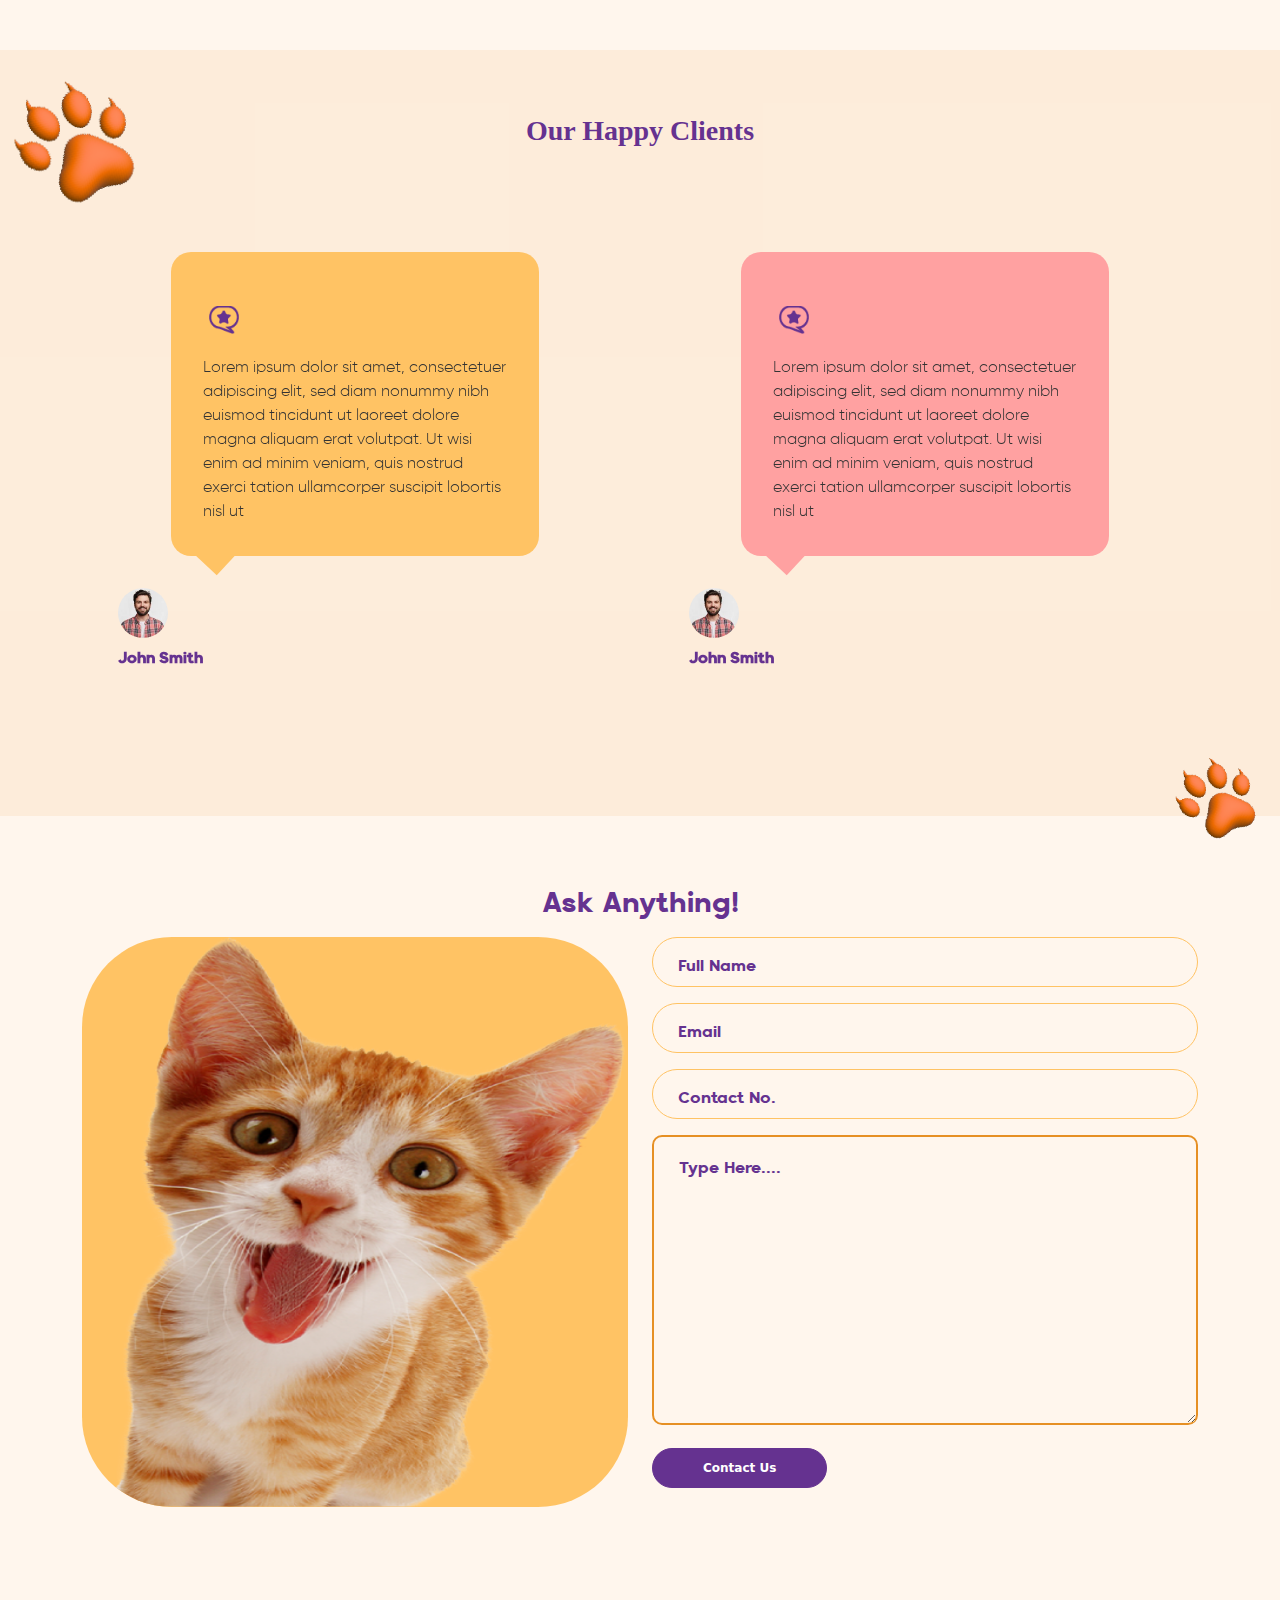
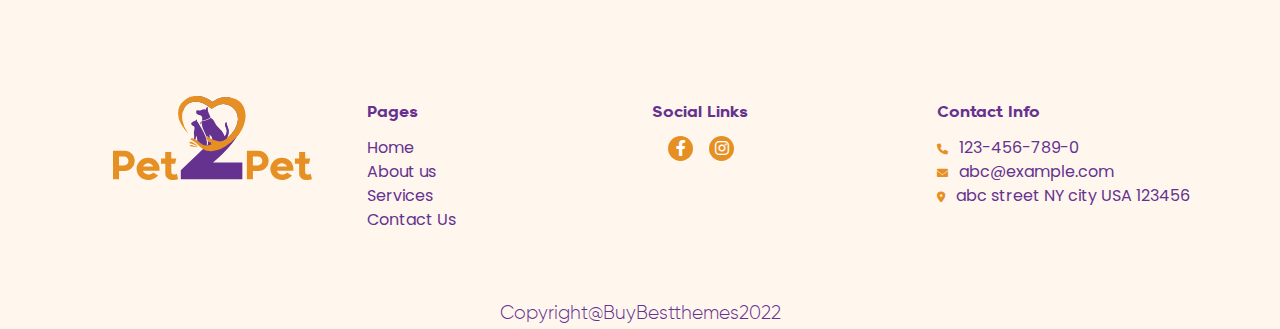
==== commit 8658c5cf: "add responsiveness" ====
--- a/index1.html
+++ b/index1.html
@@ -31,11 +31,19 @@
                     </div>
                     <div class="link">
                         <div class="d-flex justify-content-end">
-                            <a href="index.html" class="header_links active">Home</a>
+                            <!-- <a href="index.html" class="header_links active">Home</a> -->
+                            <div class="dropdown header_links active">
+                                <button class="btn dropdown-toggle" type="button" id="dropdownMenuButton1" data-bs-toggle="dropdown" aria-expanded="false">
+                                  Home
+                                </button>
+                                <ul class="dropdown-menu" aria-labelledby="dropdownMenuButton1">
+                                  <li><a class="dropdown-item" href="#">Home2</a></li>
+                                </ul>
+                              </div>
                             <a href="" class="header_links">Services</a>
                             <a href="" class="header_links">Aboout Us</a>
                             <a href="./assets/pages/contact-us.html" class="header_links">Contact Us</a>
-                            <a href="tel:123-456-768-0"><button>Call Now <br>
+                            <a href="tel:123-456-768-0"><button class="callBtn">Call Now <br>
                                     123-456-768-0</button>
                             </a>
                         </div>
@@ -78,14 +86,14 @@
                         <h1>Take Care Of<br>
                             Your Pets With<br>
                             Professionals</h1>
-                            <p>Lorem ipsum dolor sit amet, consectetuer adipiscing elit, sed<br>
-                                diam nonummy nibh euismod tincidunt ut laoreet dolore magna </p>
-                                <div class="d-flex  mb-5 BtnGroup">
-                                    <div class="conBtndiv"><a href="./assets/pages/contact-us.html">
-                                            <button type="button" class="conBtn">Contact Us</button></a></div>
-                                    <div class=""><a href=""><button class="sevBtn" type="button">
-                                                View Services</button></a></div>
-                                </div>
+                        <p>Lorem ipsum dolor sit amet, consectetuer adipiscing elit, sed<br>
+                            diam nonummy nibh euismod tincidunt ut laoreet dolore magna </p>
+                        <div class="d-flex  mb-5 BtnGroup">
+                            <div class="conBtndiv"><a href="./assets/pages/contact-us.html">
+                                    <button type="button" class="conBtn">Contact Us</button></a></div>
+                            <div class=""><a href=""><button class="sevBtn" type="button">
+                                        View Services</button></a></div>
+                        </div>
                     </div>
                 </div>
                 <div class="col-lg-6">
@@ -154,8 +162,8 @@
                     </div>
                     <h4>Consultancy</h4>
                     <p>Lorem ipsum dolor sit amet, consectetuer adipiscing elit, sed diam nonummy nibh euismod tincidunt
-                        ut laoreet dolore magna aliquam erat volutpat. Ut wisi enim ad minim veniam, quis nostrud exerci
-                        </p>
+                        ut laoreet
+                    </p>
                 </div>
                 <div class="col-lg-3 d-flex flex-column mt-4 indexCat1">
                     <div class="indexCat">
@@ -163,8 +171,8 @@
                     </div>
                     <h4>Groomings</h4>
                     <p>Lorem ipsum dolor sit amet, consectetuer adipiscing elit, sed diam nonummy nibh euismod tincidunt
-                        ut laoreet dolore magna aliquam erat volutpat. Ut wisi enim ad minim veniam, quis nostrud exerci
-                        </p>
+                        ut laoreet
+                    </p>
                 </div>
                 <div class="col-lg-3 d-flex flex-column mt-4">
                     <div class="indexCat">
@@ -172,8 +180,8 @@
                     </div>
                     <h4>Training</h4>
                     <p>Lorem ipsum dolor sit amet, consectetuer adipiscing elit, sed diam nonummy nibh euismod tincidunt
-                        ut laoreet dolore magna aliquam erat volutpat. Ut wisi enim ad minim veniam, quis nostrud exerci
-                        </p>
+                        ut laoreet
+                    </p>
                 </div>
                 <div class="col-lg-3 d-flex flex-column mt-4 indexCat1">
                     <div class="indexCat">
@@ -181,11 +189,12 @@
                     </div>
                     <h4>Vaccinations</h4>
                     <p>Lorem ipsum dolor sit amet, consectetuer adipiscing elit, sed diam nonummy nibh euismod tincidunt
-                        ut laoreet dolore magna aliquam erat volutpat. Ut wisi enim ad minim veniam, quis nostrud exerci
-                        </p>
+                        ut laoreet
+                    </p>
                 </div>
                 <div class="text-center mt-5 zIndex">
-                    <a href="./assets/pages/contact-us.html"><button type="button" class="conBtn">Contact Us</button></a>
+                    <a href="./assets/pages/contact-us.html"><button type="button" class="conBtn">Contact
+                            Us</button></a>
                 </div>
             </div>
         </div>
@@ -193,19 +202,19 @@
     <!-- services Sectio index1 close -->
     <!-- section Professionals open -->
     <section class="profIndex1 position-relative">
-          <div class="proBons">
+        <div class="proBons">
             <img src="./assets/images/1x/bone.png" alt="">
-          </div>
-          <div class="container">
+        </div>
+        <div class="container">
             <div class="row">
                 <div class="col-lg-6">
                     <h3>Hire The Professionals<br>
                         For Your Pets</h3>
-                        <p>Lorem ipsum dolor sit amet, consectetuer adipiscing elit, sed diam nonummy nibh euismod tincidunt
-                            ut laoreet dolore magna aliquam erat volutpat. Ut wisi enim ad minim veniam, quis nostrud exerci
-                            tation ullamcorper suscipit lobortis </p>
-                            <a href="./assets/pages/contact-us.html"><button class="sevBtn" type="button">
-                                Contact Us</button></a>
+                    <p>Lorem ipsum dolor sit amet, consectetuer adipiscing elit, sed diam nonummy nibh euismod tincidunt
+                        ut laoreet dolore magna aliquam erat volutpat. Ut wisi enim ad minim veniam, quis nostrud exerci
+                        tation ullamcorper suscipit lobortis </p>
+                    <a href="./assets/pages/contact-us.html"><button class="sevBtn" type="button">
+                            Contact Us</button></a>
                 </div>
                 <div class="col-lg-6">
                     <div class="proCatIndex">
@@ -213,18 +222,40 @@
                     </div>
                 </div>
             </div>
-          </div>
-          <div class="proBonsRig">
+        </div>
+        <div class="proBonsRig">
             <img src="./assets/images/1x/bone.png" alt="">
-          </div>
+        </div>
     </section>
     <!-- section Professionals close -->
     <!-- team section open -->
     <section class="teamSection">
         <div class="container">
             <div class="row">
-                <h3></h3>
-                <div class="col-lg-4">
+                <h3>Meet Our Vets</h3>
+                <div class="col-lg-4 mt-5">
+                    <div class="teamPerson1 d-flex flex-column align-items-center">
+                        <div class="teamPersonImg">
+                            <img src="./assets/images/1x/person1.png" alt="">
+                            <h6>John Smith</h6>
+                        </div>
+                    </div>
+                </div>
+                <div class="col-lg-4 mt-5">
+                    <div class="teamPerson2 d-flex flex-column align-items-center">
+                        <div class="teamPersonImg">
+                            <img src="./assets/images/1x/person2.png" alt="">
+                        </div>
+                        <h6>John Smith</h6>
+                    </div>
+                </div>
+                <div class="col-lg-4 mt-5">
+                    <div class="teamPerson3 d-flex flex-column align-items-center">
+                        <div class="teamPersonImg">
+                            <img src="./assets/images/1x/person3.png" alt="">
+                        </div>
+                        <h6>John Smith</h6>
+                    </div>
                 </div>
             </div>
         </div>
@@ -237,84 +268,79 @@
         </div>
         <div class="container">
             <div class="row">
-                     <h3>hello</h3>
-                     <div class="swiper mySwiper mt-5">
-                <div class="swiper-wrapper">
-                    <div class="swiper-slide">
-                        <div class="testimoialsIndex position-relative">
-                            <div class="card mx-auto cardDiv" style="width: 23rem;">
-                                <div class="card-body">
-                                    <h5 class="card-title">John Smith</h5>
-                                    <p class="card-text">Lorem ipsum dolor sit amet, consectetuer adipiscing elit, sed
-                                        diam nonummy nibh euismod Lorem ipsum dolor sit amet, consectetuer adipiscing elit, sed
-                                        diam nonummy nibh euismod diam nonummy nibh euismod Lorem ipsum dolor sit amet, consectetuer adipiscing elit, sed
-                                        diam nonummy nibh euismod </p>
+                <h3>Our Happy Clients</h3>
+                <div class="swiper mySwiper mt-5">
+                    <div class="swiper-wrapper">
+                        <div class="swiper-slide">
+                            <div class="testimoialsIndex">
+                                <div class="card mx-auto cardDiv position-relative" style="width: 23rem;">
+                                    <div class="cardSliderimg"><img src="./assets/images/1x/starCmt.png" class="card-img-top" alt="..."></div>
+                                    <div class="card-body">
+                                        <p class="card-text">Lorem ipsum dolor sit amet, consectetuer adipiscing elit, sed diam nonummy nibh euismod tincidunt ut laoreet dolore magna aliquam erat volutpat. Ut wisi enim ad minim veniam, quis nostrud exerci tation ullamcorper suscipit lobortis nisl ut  </p>
+                                    </div>
+                                    <div class="chatBox"></div>
                                 </div>
                             </div>
-                        </div>
-                        <div class="circleDiv">
-                            <img src="./assets/images/1x/testimonials.png" alt="">
-                        </div>
-                        <h5>John Smith</h5>
-                    </div>
-                    <div class="swiper-slide">
-                        <div class="testimoialsIndex1">
-                            <div class="card mx-auto cardDiv" style="width: 23rem;">
-                                <div class="card-body">
-                                    <h5 class="card-title">John Smith</h5>
-                                    <p class="card-text">Lorem ipsum dolor sit amet, consectetuer adipiscing elit, sed
-                                        diam nonummy nibh euismod Lorem ipsum dolor sit amet, consectetuer adipiscing elit, sed
-                                        diam nonummy nibh euismod diam nonummy nibh euismod Lorem ipsum dolor sit amet, consectetuer adipiscing elit, sed
-                                        diam nonummy nibh euismod </p>
+                            <div class="circleDiv">
+                                <img src="./assets/images/1x/testimonials.png" alt="">
+                            </div>
+                            <h5>John Smith</h5>
+                        </div>
+                        <div class="swiper-slide">
+                            <div class="testimoialsIndex1">
+                                <div class="card mx-auto cardDiv position-relative" style="width: 23rem;">
+                                    <div class="cardSliderimg"><img src="./assets/images/1x/starCmt.png" class="card-img-top" alt="..."></div>
+                                    <div class="card-body">
+                                        <p class="card-text">Lorem ipsum dolor sit amet, consectetuer adipiscing elit, sed diam nonummy nibh euismod tincidunt ut laoreet dolore magna aliquam erat volutpat. Ut wisi enim ad minim veniam, quis nostrud exerci tation ullamcorper suscipit lobortis nisl ut  </p>
+                                    </div>
+                                    <div class="chatBox1"></div>
                                 </div>
                             </div>
-                        </div>
-                        <div class="circleDiv">
-                            <img src="./assets/images/1x/testimonials.png" alt="">
-                        </div>
-                        <h5>John Smith</h5>
-                    </div>
-                    <div class="swiper-slide" role="group" aria-label="3 / 4" style="width: 358.667px; margin-right: 20px;">
-                        <div class="testimoialsIndex2">
-                            <div class="card mx-auto cardDiv" style="width: 23rem;">
-                                <div class="card-body">
-                                    <h5 class="card-title">John Smith</h5>
-                                    <p class="card-text">Lorem ipsum dolor sit amet, consectetuer adipiscing elit, sed
-                                        diam nonummy nibh euismod Lorem ipsum dolor sit amet, consectetuer adipiscing elit, sed
-                                        diam nonummy nibh euismod diam nonummy nibh euismod Lorem ipsum dolor sit amet, consectetuer adipiscing elit, sed
-                                        diam nonummy nibh euismod </p>
+                            <div class="circleDiv">
+                                <img src="./assets/images/1x/testimonials.png" alt="">
+                            </div>
+                            <h5>John Smith</h5>
+                        </div>
+                        <div class="swiper-slide" role="group" aria-label="3 / 4"
+                            style="width: 358.667px; margin-right: 20px;">
+                            <div class="testimoialsIndex2">
+                                <div class="card mx-auto cardDiv position-relative" style="width: 23rem;">
+                                    <div class="cardSliderimg"><img src="./assets/images/1x/starCmt.png" class="card-img-top" alt="..."></div>
+                                    <div class="card-body">
+                                        <p class="card-text">Lorem ipsum dolor sit amet, consectetuer adipiscing elit, sed diam nonummy nibh euismod tincidunt ut laoreet dolore magna aliquam erat volutpat. Ut wisi enim ad minim veniam, quis nostrud exerci tation ullamcorper suscipit lobortis nisl ut  </p>
+                                    </div>
+                                    <div class="chatBox2"></div>
                                 </div>
                             </div>
-                        </div>
-                        <div class="circleDiv">
-                            <img src="./assets/images/1x/testimonials.png" alt="">
-                        </div>
-                        <h5>John Smith</h5>
-                    </div>
-                    <div class="swiper-slide" role="group" aria-label="3 / 4" style="width: 358.667px; margin-right: 20px;">
-                        <div class="testimoialsIndex1">
-                            <div class="card mx-auto cardDiv" style="width: 23rem;">
-                                <div class="card-body">
-                                    <h5 class="card-title">John Smith</h5>
-                                    <p class="card-text">Lorem ipsum dolor sit amet, consectetuer adipiscing elit, sed
-                                        diam nonummy nibh euismod Lorem ipsum dolor sit amet, consectetuer adipiscing elit, sed
-                                        diam nonummy nibh euismod diam nonummy nibh euismod Lorem ipsum dolor sit amet, consectetuer adipiscing elit, sed
-                                        diam nonummy nibh euismod </p>
+                            <div class="circleDiv">
+                                <img src="./assets/images/1x/testimonials.png" alt="">
+                            </div>
+                            <h5>John Smith</h5>
+                        </div>
+                        <div class="swiper-slide" role="group" aria-label="3 / 4"
+                            style="width: 358.667px; margin-right: 20px;">
+                            <div class="testimoialsIndex1">
+                                <div class="card mx-auto cardDiv position-relative" style="width: 23rem;">
+                                    <div class="cardSliderimg"><img src="./assets/images/1x/starCmt.png" class="card-img-top" alt="..."></div>
+                                    <div class="card-body">
+                                        <p class="card-text">Lorem ipsum dolor sit amet, consectetuer adipiscing elit, sed diam nonummy nibh euismod tincidunt ut laoreet dolore magna aliquam erat volutpat. Ut wisi enim ad minim veniam, quis nostrud exerci tation ullamcorper suscipit lobortis nisl ut  </p>
+                                    </div>
+                                    <div class="chatBox1"></div>
                                 </div>
                             </div>
-                        </div>
-                        <div class="circleDiv">
-                            <img src="./assets/images/1x/testimonials.png" alt="">
-                        </div>
-                        <h5>John Smith</h5>
-                    </div>
-                    
-            <span class="swiper-notification" aria-live="assertive" aria-atomic="true"></span></div>
-            </div>
-        </div>
-        <div class="testFootBtm">
-            <img src="./assets/images/1x/footprintOne.png" alt="">
-        </div>
+                            <div class="circleDiv">
+                                <img src="./assets/images/1x/testimonials.png" alt="">
+                            </div>
+                            <h5>John Smith</h5>
+                        </div>
+
+                        <span class="swiper-notification" aria-live="assertive" aria-atomic="true"></span>
+                    </div>
+                </div>
+            </div>
+            <div class="testFootBtm">
+                <img src="./assets/images/1x/footprintOne.png" alt="">
+            </div>
     </section>
     <!-- Testimonials section closed -->
     <!-- contact section open -->
@@ -342,10 +368,12 @@
                         </div>
 
                         <div class="mb-3 col-lg-12 wow">
-                            <textarea type="message" name="message" id="" cols="100" rows="12" placeholder="Type Here...." class="text-light"></textarea>
+                            <textarea type="message" name="message" id="" cols="100" rows="12"
+                                placeholder="Type Here...." class="text-light"></textarea>
                         </div>
                         <div class="mb-3 col-lg-12">
-                            <a href="./assets/pages/contact-us.html"><button type="button" class="btnCont mb-3">Contact Us</button></a>
+                            <a href="./assets/pages/contact-us.html"><button type="button" class="btnCont mb-3">Contact
+                                    Us</button></a>
                         </div>
                     </form>
                 </div>
@@ -375,18 +403,22 @@
                     <p>Social Links</p>
                     <div class="d-flex footer-icon">
                         <div class="footerIcondiv">
-                            <span><a href="https://www.facebook.com/" target="_blank"><i class="fa-brands fa-facebook-f"></i></a></span>
+                            <span><a href="https://www.facebook.com/" target="_blank"><i
+                                        class="fa-brands fa-facebook-f"></i></a></span>
                         </div>
                         <div class="footerIcondiv1">
-                            <span><a href="https://www.instagram.com/" target="_blank"><i class="fa-brands fa-instagram"></i></a></span>
+                            <span><a href="https://www.instagram.com/" target="_blank"><i
+                                        class="fa-brands fa-instagram"></i></a></span>
                         </div>
                     </div>
                 </div>
                 <div class="col-lg-3 col-md-12 col-sm-12 footerCont">
                     <p>Contact Info</p>
                     <ul class="p-0">
-                        <li class="footer-ancher"><i class="fa-solid fa-phone p"></i><a href="tel:4703884601">123-456-789-0</a></li>
-                        <li><i class="fa-solid fa-envelope"></i><a href="mailto:webapparel@gmail.com">abc@example.com</a></li>
+                        <li class="footer-ancher"><i class="fa-solid fa-phone p"></i><a
+                                href="tel:4703884601">123-456-789-0</a></li>
+                        <li><i class="fa-solid fa-envelope"></i><a
+                                href="mailto:webapparel@gmail.com">abc@example.com</a></li>
                         <li><i class="fa-solid fa-location-dot"></i><a href="https://goo.gl/maps/DKt5kZgULkunrP5MA">abc
                                 street NY city USA 123456</a></li>
                     </ul>
@@ -407,7 +439,7 @@
     </section>
     <!-- footer closed -->
 
-    
+
 
 
 
--- a/assets/css/stylesheet.css
+++ b/assets/css/stylesheet.css
@@ -4,24 +4,34 @@
     box-sizing: border-box;
     list-style: none;
 }
+
 @font-face {
     font-family: 'Gilroy-Light';
     src: url("../fonts/Gilroy-Light.ttf");
 }
-@font-face{
-    font-family:'HelveticaRounded-Bold';
+
+@font-face {
+    font-family: 'HelveticaRounded-Bold';
     src: url("../fonts/HelveticaRounded-Bold.ttf");
 }
-@font-face{
+
+@font-face {
     font-family: 'Retroica-Regular';
     src: url("../fonts/Retroica\ Regular.ttf");
 }
-@font-face{
+
+@font-face {
     font-family: 'Poppins-regular';
     src: url("../fonts/Poppins-Regular.ttf");
 }
+
 body {
     overflow-x: hidden !important;
+}
+
+.bodyHome {
+    background-color: #4ae0f49e;
+
 }
 
 /* body */
@@ -36,7 +46,35 @@
     background-color: #506ED8;
     border-radius: 10px;
 }
+
 /*  */
+.btn {
+    text-decoration: none;
+    margin: 0 10px;
+    color: #653290;
+    align-items: center;
+    font-family: 'Retroica-Regular';
+    padding-left: 10px;
+    padding-right: 10px;
+    display: flex;
+    align-items: center;
+    font-size: 13px;
+    outline: none !important;
+    box-shadow: none !important;
+}
+
+.dropdown,
+.dropend,
+.dropstart,
+.dropup {
+    position: relative;
+    padding-top: 10px;
+}
+
+.dropdown-item {
+    margin: 0 0px !important;
+}
+
 #main-content {
     position: relative;
 }
@@ -227,7 +265,12 @@
     font-size: 13px;
 
 }
-.link a button{
+
+.dropdown .dropdown-menu .dropdown-item:hover {
+    color: #0071BC;
+}
+
+.link a button {
     background-color: #E69024;
     color: #fff;
     border: none;
@@ -237,10 +280,12 @@
     font-family: 'Retroica-Regular';
     font-size: 13px;
 }
-.destop-nav-bar{
-    position: relative;
-}
-.line{
+
+.destop-nav-bar {
+    position: relative;
+}
+
+.line {
     content: "";
     position: absolute;
     width: 100%;
@@ -249,18 +294,21 @@
     left: 0px;
     background-color: #506ED8;
 }
+
 /* Home Banner Css */
-.mainBanner{
+.mainBanner {
     position: relative;
     width: 100%;
     /* height: 675px; */
     min-height: 675px;
     background-color: #4ae0f49e;
 }
-.padding{
+
+.padding {
     padding: 0px;
 }
-.pinkDiv{
+
+.pinkDiv {
     width: 700px;
     height: 472px;
     background-color: #FF6CB2;
@@ -269,87 +317,102 @@
     top: 160px;
     right: 0px;
 }
-.catDiv{
+
+.catDiv {
     position: absolute;
     height: 600px;
     width: 570px;
     top: -68px;
     left: 75px;
 }
-.catDiv img{
-    width: 100%;
-    height: 100%;
-    object-fit: cover;
-}
-.catFootprint{
+
+.catDiv img {
+    width: 100%;
+    height: 100%;
+    object-fit: cover;
+}
+
+.catFootprint {
     position: absolute;
     width: 170px;
     height: 130px;
     right: -18px;
     top: -30px;
 }
-.catFootprint img{
-    width: 100%;
-    height: 100%;
-    object-fit: cover;
-}
-.textDiv{
+
+.catFootprint img {
+    width: 100%;
+    height: 100%;
+    object-fit: cover;
+}
+
+.textDiv {
     width: 700px;
     height: 472px;
     position: relative;
     top: 160px;
     right: 0px;
 }
-.textDiv h1{
-    color: #653290;
-    font-family:'HelveticaRounded-Bold';
+
+.textDiv h1 {
+    color: #653290;
+    font-family: 'HelveticaRounded-Bold';
     font-size: 4rem;
 }
-.textDiv p{
+
+.textDiv p {
     color: #808080;
     font-family: 'Gilroy-Light';
 }
+
 .conBtndiv {
     margin-right: 10px;
 }
-.conBtn{
+
+.conBtn {
     padding: 13px 50px;
     background-color: #E69024;
     color: #fff;
     /* font-family: 'Retroica-Regular'; */
-    border: none; 
+    border: none;
     border-radius: 30px;
 }
-.zIndex{
+
+.zIndex {
     z-index: 1;
 }
+
 .conBtn:hover {
     background-color: #fff;
     color: #000;
     box-shadow: rgb(70 114 159 / 66%) 2px 14px 20px;
 }
-.sevBtn{
+
+.sevBtn {
     padding: 13px 50px;
     background-color: #653290;
     color: #fff;
     /* font-family: 'Retroica-Regular'; */
-    border: none; 
-    border-radius: 30px;   
-}
+    border: none;
+    border-radius: 30px;
+}
+
 .sevBtn:hover {
     background-color: #fff;
     color: #000;
     box-shadow: rgb(70 114 159 / 66%) 2px 14px 20px;
 }
+
 /*  */
 /* services section css */
-.servicesSec{
+.servicesSec {
     background-color: #4ae0f49e;
     /* height: 1000px; */
     position: relative;
     padding-bottom: 7rem;
 }
-.servicesSec::after{
+
+.servicesSec::after {
     content: "";
     position: absolute;
     top: 0px;
@@ -359,87 +422,109 @@
     background-image: url("../images/1x/overlay.png");
     z-index: -1;
 }
-.servicesSec h3{
+
+.servicesSec h3 {
     color: #653290;
     text-align: center;
     padding-top: 8rem;
-    font-family:'HelveticaRounded-Bold';
+    font-family: 'HelveticaRounded-Bold';
     font-weight: bold;
 }
-.catOne{
+
+.catOne {
     width: 300px;
     height: 400px;
 }
-.catOne img{
+
+.catOneInner {
+    width: 300px;
+    height: 400px;
+
+}
+
+.catOne img {
     width: 100%;
     height: 100%;
     object-fit: cover;
     border-radius: 43%;
 }
-.servicesSec h4{
-    color: #653290;
-    font-family:'HelveticaRounded-Bold';
+
+.servicesSec h4 {
+    color: #653290;
+    font-family: 'HelveticaRounded-Bold';
     font-weight: bold;
 }
-.servicesSec p{
+
+.servicesSec p {
     color: #000;
     font-family: 'Gilroy-Light';
 }
-.dogTwo{
+
+.dogTwo {
     width: 300px;
     height: 400px;
 }
-.dogTwo img{
+
+.dogTwo img {
     width: 100%;
     height: 100%;
     object-fit: cover;
     border-radius: 43%;
 }
-.dogTwotext h4{
+
+.dogTwotext h4 {
     color: #FF5050;
-    font-family:'HelveticaRounded-Bold';
+    font-family: 'HelveticaRounded-Bold';
     font-weight: bold;
     text-align: right;
 
 }
-.dogTwotext p{
+
+.dogTwotext p {
     color: #000;
     font-family: 'Gilroy-Light';
     text-align: right;
 
 }
-.catThree{
+
+.catThree {
     width: 300px;
     height: 400px;
 }
-.catThree img{
+
+.catThree img {
     width: 100%;
     height: 100%;
     object-fit: cover;
     border-radius: 43%;
 }
-.dogThree{
+
+.dogThree {
     width: 300px;
     height: 400px;
 }
-.dogThree img{
+
+.dogThree img {
     width: 100%;
     height: 100%;
     object-fit: cover;
     border-radius: 43%;
 
 }
+
 /*  */
 /* professional Section */
-.professionalsSec{
+.professionalsSec {
     background-color: #4ae0f49e;
 }
-.cstmDiv{
+
+.cstmDiv {
     display: flex;
     flex-wrap: wrap;
 
 }
-.cstmDiv1{
+
+.cstmDiv1 {
     justify-content: start;
     width: 40%;
     /* height: 500px; */
@@ -448,11 +533,13 @@
     justify-content: end;
     left: 20px;
 }
-.cstmDiv2{
+
+.cstmDiv2 {
     width: 60%;
     /* height: 500px; */
 }
-.whitediv{
+
+.whitediv {
     background-color: #FFF6ED;
     border-top-left-radius: 90px;
     height: 500px;
@@ -460,36 +547,42 @@
     /* right: 17px; */
     position: relative;
 }
-.whitediv h3{
+
+.whitediv h3 {
     color: #FF5050;
     font-size: 3rem;
     padding-left: 3rem;
     padding-top: 3rem;
     font-weight: bold;
-    font-family:'HelveticaRounded-Bold';
-}
-.whitediv p{
+    font-family: 'HelveticaRounded-Bold';
+}
+
+.whitediv p {
     color: #333333;
     font-size: 1rem;
     padding-left: 3rem;
     font-family: 'Gilroy-Light';
 }
-.whitediv button{
+
+.whitediv button {
     margin-left: 3rem;
 
 }
-.greenImg{
+
+.greenImg {
     /* width: 50%; */
     height: 500px;
     display: flex;
     justify-content: center;
 }
-.greenImg img{
+
+.greenImg img {
     width: 100%;
     height: 100%;
     object-fit: contain;
 }
-.cstmDiv1::after{
+
+.cstmDiv1::after {
     content: "";
     position: absolute;
     background-image: url("../images/1x/dog2.png");
@@ -497,9 +590,10 @@
     width: 100%;
     height: 100%;
     top: 0px;
-    right:0px;
-}
-.whiteDivgreen{
+    right: 0px;
+}
+
+.whiteDivgreen {
     position: absolute;
     width: 710px;
     height: 100px;
@@ -508,6 +602,7 @@
     left: -20px;
     z-index: 0;
 }
+
 /*  */
 /* index1 css */
 .mainBannerIndex {
@@ -516,11 +611,13 @@
     min-height: 765px;
     padding-bottom: 4rem;
 }
+
 .mainBannerIndex p {
     color: #808080;
     font-family: 'Gilroy-Light';
     margin-left: 3rem;
 }
+
 .pinkDivIndex {
     width: 650px;
     min-height: 472px;
@@ -530,6 +627,7 @@
     right: 0px;
     /* background-color: #000708; */
 }
+
 .aboutFootprintIndex {
     position: absolute;
     width: 200px;
@@ -538,14 +636,17 @@
     top: 0px;
     /* background-color: #E69024; */
 }
-.BtnGroup{
+
+.BtnGroup {
     margin-left: 3rem;
 }
-.aboutFootprintIndex img{
-    width: 100%;
-    height: 100%;
-    object-fit: cover;
-}
+
+.aboutFootprintIndex img {
+    width: 100%;
+    height: 100%;
+    object-fit: cover;
+}
+
 .pinkDivAboutInnerindex {
     position: absolute;
     content: "";
@@ -555,12 +656,14 @@
     right: 55px;
     z-index: 1;
 }
-.pinkDivAboutInnerindex img{
-    width: 100%;
-    height: 100%;
-    object-fit: cover;
-}
-.oneFootprint{
+
+.pinkDivAboutInnerindex img {
+    width: 100%;
+    height: 100%;
+    object-fit: cover;
+}
+
+.oneFootprint {
     position: absolute;
     width: 200px;
     height: 160px;
@@ -568,15 +671,18 @@
     right: 90px;
     bottom: -20px;
 }
-.oneFootprint img{
-    width: 100%;
-    height: 100%;
-    object-fit: cover;
-}
-.serviceIndex1{
+
+.oneFootprint img {
+    width: 100%;
+    height: 100%;
+    object-fit: cover;
+}
+
+.serviceIndex1 {
     /* padding-top: 5rem; */
     padding-bottom: 5rem;
 }
+
 .serviceIndex1 h3 {
     color: #653290;
     text-align: center;
@@ -584,16 +690,19 @@
     font-family: 'HelveticaRounded-Bold';
     font-weight: bold;
 }
-.indexCat{
+
+.indexCat {
     width: 260px;
     min-height: 370px;
     border-radius: 100px;
 }
-.indexCat img{
-    width: 100%;
-    height: 100%;
-    object-fit: cover;
-}
+
+.indexCat img {
+    width: 100%;
+    height: 100%;
+    object-fit: cover;
+}
+
 .serviceIndex1 h4 {
     color: #653290;
     font-family: 'HelveticaRounded-Bold';
@@ -601,22 +710,26 @@
     text-align: center;
     padding-top: 1rem;
 }
+
 .serviceIndex1 p {
     color: #000;
     font-family: 'Gilroy-Light';
-    text-align: center;    
-}
-.indexCat1 h4{
+    text-align: center;
+}
+
+.indexCat1 h4 {
     color: #E69024;
     font-family: 'HelveticaRounded-Bold';
     font-weight: bold;
     text-align: center;
     padding-top: 1rem;
 }
-.profIndex1{
+
+.profIndex1 {
     background-color: #e6902417;
 }
-.proBons{
+
+.proBons {
     position: absolute;
     width: 160px;
     height: 100px;
@@ -624,7 +737,8 @@
     right: 0px;
     /* background-color: #000; */
 }
-.proBonsRig{
+
+.proBonsRig {
     position: absolute;
     width: 160px;
     height: 100px;
@@ -633,16 +747,19 @@
     /* background-color: #000; */
 
 }
-.proBons img{
-    width: 100%;
-    height: 100%;
-    object-fit: cover;
-}
-.proBonsRig img{
-    width: 100%;
-    height: 100%;
-    object-fit: cover;
-}
+
+.proBons img {
+    width: 100%;
+    height: 100%;
+    object-fit: cover;
+}
+
+.proBonsRig img {
+    width: 100%;
+    height: 100%;
+    object-fit: cover;
+}
+
 .profIndex1 h3 {
     color: #653290;
     font-size: 3rem;
@@ -650,38 +767,93 @@
     font-weight: bold;
     font-family: 'HelveticaRounded-Bold';
 }
+
 .profIndex1 p {
     color: #333333;
     font-size: 1rem;
     font-family: 'Gilroy-Light';
 }
-.proCatIndex{
+
+.proCatIndex {
     width: 550px;
     min-height: 505px;
     height: 500px;
 }
-.proCatIndex img{
-    width: 100%;
-    height: 100%;
-    object-fit: cover;
-}
-.teamSection{
-    padding-top: 2rem;
-    padding-bottom:2rem;
-}
+
+.proCatIndex img {
+    width: 100%;
+    height: 100%;
+    object-fit: cover;
+}
+
+.teamSection {
+    padding-top: 4rem;
+    padding-bottom: 6rem;
+}
+
+.teamSection h6 {
+    color: #653290;
+    font-family: 'Retroica-Regular';
+}
+
+.teamPerson1 {
+    width: 180px;
+    height: 240px;
+    border-radius: 60px;
+    background-color: #D883FF;
+    display: flex;
+    margin-left: auto;
+    overflow: hidden;
+}
+
+.teamPersonImg {
+    width: 100%;
+    transform: translate(13px, 100px);
+}
+
+.teamPersonImg img {
+    width: 100%;
+    height: 100%;
+    object-fit: cover;
+}
+
+.teamPerson2 {
+    width: 180px;
+    height: 240px;
+    border-radius: 60px;
+    display: flex;
+    margin-left: auto;
+    overflow: hidden;
+    background-color: #FFC364;
+    display: flex;
+    margin: auto;
+}
+
+.teamPerson3 {
+    width: 180px;
+    height: 240px;
+    border-radius: 60px;
+    overflow: hidden;
+    background-color: #FF8D8D;
+    display: flex;
+    margin-right: auto;
+}
+
 .teamSection h3 {
     color: #653290;
     text-align: center;
-    padding-top: 8rem;
-    font-family: 'HelveticaRounded-Bold';
+    padding-top: 1rem;
+    font-family: 'Retroica-Regular';
     font-weight: bold;
 }
-.testSec{
+
+.testSec {
     background-color: #e6902417;
     padding-top: 2rem;
     padding-bottom: 9rem;
 }
-.testSec h3{
+
+.testSec h3 {
     text-align: center;
     color: #653290;
     font-family: 'HelveticaRounded-Bold';
@@ -689,7 +861,8 @@
     text-align: center;
     padding-top: 2rem;
 }
-.testFoot{
+
+.testFoot {
     position: absolute;
     width: 150px;
     height: 150px;
@@ -697,79 +870,138 @@
     left: 0px;
 
 }
-.testFootBtm{
+
+.testFootBtm {
     position: absolute;
     width: 100px;
     height: 100px;
     bottom: -2rem;
     right: 14px;
 }
-.testFoot img ,.testFootBtm img{
-    width: 100%;
-    height: 100%;
-    object-fit: cover;
-}
-.testimoialsIndex{
+
+.testFoot img,
+.testFootBtm img {
+    width: 100%;
+    height: 100%;
+    object-fit: cover;
+}
+
+.testimoialsIndex {
     margin-top: 3rem;
 }
+
 .testimoialsIndex .card {
-    background-color: #E69024!important;
-    border: none!important;
+    background-color: #FFC364 !important;
+    border: none !important;
     padding: 1rem;
     border-radius: 20px;
 }
+
+.chatBox {
+    position: absolute;
+    bottom: -13px;
+    left: 30px;
+    background-color: #FFC364;
+    width: 30px;
+    height: 30px;
+    z-index: -2;
+    transform: rotate(313deg);
+
+}
+
+.chatBox1 {
+    position: absolute;
+    bottom: -13px;
+    left: 30px;
+    background-color: #FFA1A1;
+    width: 30px;
+    height: 30px;
+    z-index: -2;
+    transform: rotate(313deg);
+
+}
+
+.chatBox2 {
+    position: absolute;
+    bottom: -13px;
+    left: 30px;
+    background-color: #29ABE2;
+    width: 30px;
+    height: 30px;
+    z-index: -2;
+    transform: rotate(313deg);
+
+}
+
 .testimoialsIndex1 .card {
-    background-color: #FF5050!important;
-    border: none!important;
+    background-color: #FFA1A1 !important;
+    border: none !important;
     padding: 1rem;
     margin-top: 3rem;
     border-radius: 20px;
 }
+
 .testimoialsIndex2 .card {
-    background-color: #0071BC!important;
-    border: none!important;
+    background-color: #29ABE2 !important;
+    border: none !important;
     padding: 1rem;
     margin-top: 3rem;
     border-radius: 20px;
 }
-.circleDiv{
-    width: 80px;
-    height: 80px;
-    border-radius: 80px;
-    margin-top: 1rem;
-}
-.circleDiv img{
+
+.circleDiv {
+    width: 50px;
+    height: 50px;
+    border-radius: 50px;
+    margin-top: 2rem;
+    margin-left: 3rem;
+}
+
+.circleDiv img {
     width: 100%;
     height: 100%;
     border-radius: 50%;
     object-fit: cover;
 
 }
-.testSec h5{
-    color: #653290;
-    font-family: "HelveticaRounded-Bold";
+
+.testSec h5 {
+    color: #653290;
+    font-family: 'Retroica-Regular';
     font-weight: bold;
-}
+    margin-left: 3rem;
+    font-size: 15px;
+    padding-top: 0.5rem;
+}
+
+.card-text {
+    color: #333333;
+    font-family: "Gilroy-Light";
+}
+
 /*  */
 /* About section */
-.aboutSec{
+.aboutSec {
     background-color: #4ae0f49e;
     padding-top: 6rem;
     padding-bottom: 6rem;
 }
-.aboutSec h3{
-    color: #653290;
-    font-family:'HelveticaRounded-Bold';
+
+.aboutSec h3 {
+    color: #653290;
+    font-family: 'HelveticaRounded-Bold';
     font-weight: bold;
     padding-left: 4rem;
 
 }
-.aboutSec p{
+
+.aboutSec p {
     font-family: "Gilroy-Light";
     color: #808080;
     padding-left: 4rem;
 }
-.aboutSec .readMore{
+
+.aboutSec .readMore {
     padding: 13px 50px;
     background-color: #653290;
     color: #fff;
@@ -779,10 +1011,12 @@
     margin-left: 4rem;
     margin-top: 1rem;
 }
-.aboutSec .BtnGroup{
+
+.aboutSec .BtnGroup {
     margin-left: 4rem;
 }
-.aboutSec  .aniLover{
+
+.aboutSec .aniLover {
     padding: 13px 50px;
     background-color: #653290;
     color: #fff;
@@ -791,19 +1025,23 @@
     border-radius: 30px;
     margin-top: 1rem;
 }
-.aboutSec i{
+
+.aboutSec i {
     padding-right: 10px;
 }
-.aboutimgDivMain{
+
+.aboutimgDivMain {
     width: 600px;
     height: 600px;
 }
-.aboutimgDiv{
+
+.aboutimgDiv {
     width: 600px;
     height: 600px;
     position: relative;
 }
-.aboutimgDiv:after{
+
+.aboutimgDiv:after {
     position: absolute;
     content: "";
     bottom: -53px;
@@ -815,74 +1053,86 @@
     width: 100%;
     height: 100%;
 }
-.aboutimgDiv img{
+
+.aboutimgDiv img {
     width: 100%;
     height: 100%;
     object-fit: cover;
     border-radius: 30px;
 }
+
 /*  */
 /* testimoials section */
-.testimoials{
+.testimoials {
     background-color: #4ae0f49e;
     padding-top: 6rem;
     padding-bottom: 6rem;
 }
-.testimoials h3{
-    color: #653290;
-    font-family:'HelveticaRounded-Bold';
+
+.testimoials h3 {
+    color: #653290;
+    font-family: 'HelveticaRounded-Bold';
     font-weight: bold;
     text-align: center;
     padding-bottom: 2rem;
 }
+
 .card {
-    background-color: #bfffd5!important;
-    border: none!important;
-}
-.testimoials .cardSliderimg{
+    background-color: #bfffd5 !important;
+    border: none !important;
+}
+
+.testimoials .cardSliderimg {
     width: 100px;
     height: 100px;
     border-radius: 100px;
     margin-left: 2rem;
     margin-top: 2rem;
 }
-.testimoials .cardSliderimg img{
+
+.testimoials .cardSliderimg img {
     width: 80%;
     height: 80%;
     object-fit: cover;
     border-radius: 80px;
 }
-.testimoials .card-title{
-    color: #653290;
-    font-family:"HelveticaRounded-Bold";
+
+.testimoials .card-title {
+    color: #653290;
+    font-family: "HelveticaRounded-Bold";
     margin-left: 2rem;
     font-weight: bold;
 }
-.testimoials .card-text{
-    font-family:"Gilroy-Light";
+
+.testimoials .card-text {
+    font-family: "Gilroy-Light";
     color: #333333;
     margin-left: 2rem;
 }
-.testimoials strong{
-    color: #653290;
-    font-family:"HelveticaRounded-Bold";
+
+.testimoials strong {
+    color: #653290;
+    font-family: "HelveticaRounded-Bold";
     display: flex;
     justify-content: end;
 }
+
 /*  */
 /* footer Css */
 /* contact home css */
-.contactSec{
+.contactSec {
     background-color: #4ae0f49e;
     padding-top: 4rem;
     padding-bottom: 4rem;
 }
-.contactSec h3{
+
+.contactSec h3 {
     font-family: 'Retroica-Regular';
     color: #653290;
     padding-bottom: 1rem;
     text-align: center;
 }
+
 .contactCat {
     min-height: 570px;
     border-radius: 90px;
@@ -891,19 +1141,22 @@
     display: flex;
     margin: auto;
 }
-.contactCatInner{
+
+.contactCatInner {
     min-height: 570px;
     border-radius: 90px;
     width: 450px;
     display: flex;
     margin: auto;
 }
-.contactCatInner{
+
+.contactCatInner {
     background-image: url("../images/1x/catask.png");
     background-position: center;
     background-size: 100% 100%;
     background-repeat: no-repeat;
 }
+
 .contactForm input {
     padding: 12px 25px;
     background: transparent;
@@ -913,9 +1166,11 @@
     outline: none;
     border-radius: 50px;
 }
-.contactForm input::placeholder{
-    color: #653290;
-}
+
+.contactForm input::placeholder {
+    color: #653290;
+}
+
 .contactForm textarea {
     padding: 15px 25px;
     background: transparent;
@@ -928,9 +1183,11 @@
     min-height: 290px;
     max-height: 290px;
 }
-.contactForm textarea::placeholder{
-    color: #653290;
-}
+
+.contactForm textarea::placeholder {
+    color: #653290;
+}
+
 .btnCont {
     border-radius: 20px;
     padding: 10px 50px;
@@ -942,21 +1199,26 @@
     font-size: 12px;
     border: 1px solid #653290;
 }
+
 /*  */
-#footer{
+#footer {
     background-color: #4ae0f49e;
 }
+
 .footer-img {
     width: 200px;
     margin: auto;
 }
+
 .footer p {
     color: #653290;
     font-family: 'Retroica-Regular';
 }
+
 .footer ul li a {
     transition: 0.2s all ease-in-out;
 }
+
 .footer ul li a {
     text-decoration: none;
     padding: 8px;
@@ -965,89 +1227,112 @@
     padding-left: 0;
     font-family: "Poppins-regular";
 }
-.footer ul li a:hover{
+
+.footer ul li a:hover {
     color: #000;
 }
+
 .footerCont ul li i {
     margin-right: 11px;
     font-size: 11px;
 }
+
 .footer ul li i {
     color: #E69024;
 }
+
 .footer-bottom span {
     text-decoration: none;
     color: #653290;
     font-family: "Gilroy-Light";
-}
-.footer-icon i{
+    font-size: 1.2rem;
+}
+
+.footer-icon i {
     color: #fff;
 }
-.footerIcondiv{
+
+.footerIcondiv {
     background-color: #E69024;
     width: 25px;
     height: 25px;
     border-radius: 25px;
     margin-left: 1rem;
 }
-.footerIcondiv1{
+
+.footerIcondiv1 {
     background-color: #E69024;
     width: 25px;
     height: 25px;
     border-radius: 25px;
     margin-left: 1rem;
 }
-.footerIcondiv, span{
+
+.footerIcondiv,
+span {
     display: flex;
     justify-content: center;
     align-items: center;
 }
-.footerIcondiv1, span{
+
+.footerIcondiv1,
+span {
     display: flex;
     justify-content: center;
     align-items: center;
 }
+
 /*  */
 /* Contact page Css */
-.body{
+.body {
     background-image: url("../images/1x/contactBg.png");
     background-position: center;
     background-size: cover;
     background-repeat: no-repeat;
 }
-.mainBannerContact{
+
+.mainBannerContact {
     position: relative;
     width: 100%;
     min-height: 675px;
 }
-.mainBannerCont{
+
+.mainBannerCont {
     position: relative;
     width: 100%;
     /* height: 675px; */
     min-height: 675px;
 }
-.mainBannerCont h5{
+
+.mainBannerCont h5 {
     color: #653290;
     font-family: 'Retroica-Regular';
     padding-top: 3rem;
     margin-left: 4rem;
 }
-.Cont-icon{
+
+.Cont-icon {
     margin-left: 4rem;
 }
+
 .Cont-icon i {
     color: #fff;
 }
-.footerIcondivCont, span {
+
+.footerIcondivCont,
+span {
     display: flex;
     justify-content: center;
     align-items: center;
 }
-.footerIcondivCont1, span {
+
+.footerIcondivCont1,
+span {
     display: flex;
     justify-content: center;
     align-items: center;
 }
+
 .footerIcondivCont {
     background-color: #653290;
     width: 25px;
@@ -1055,6 +1340,7 @@
     border-radius: 25px;
     margin-top: 1rem;
 }
+
 .footerIcondivCont1 {
     background-color: #653290;
     width: 25px;
@@ -1063,7 +1349,8 @@
     margin-top: 1rem;
     margin-left: 1rem;
 }
-.pinkDivCnt{
+
+.pinkDivCnt {
     width: 650px;
     min-height: 472px;
     position: relative;
@@ -1071,7 +1358,8 @@
     top: 160px;
     right: 0px;
 }
-.pinkDivCntInner{
+
+.pinkDivCntInner {
     width: 450px;
     min-height: 340px;
     background-color: #FF6CB2;
@@ -1079,7 +1367,8 @@
     display: flex;
     margin: auto;
 }
-.pinkDivCnt::after{
+
+.pinkDivCnt::after {
     position: absolute;
     content: "";
     width: 100%;
@@ -1091,61 +1380,90 @@
     background-position: center;
     background-size: cover;
 }
-.textDivCont{
+
+.textDivCont {
     width: 700px;
     min-height: 472px;
     position: relative;
     top: 160px;
     right: 0px;
 }
-.textDivCont h1{
-    color: #653290;
-    font-family:'HelveticaRounded-Bold';
+
+.textDivCont h1 {
+    color: #653290;
+    font-family: 'HelveticaRounded-Bold';
     font-size: 4rem;
     margin-left: 4rem;
 }
-.contactSecCont{
+
+.contactSecCont {
     padding-top: 4rem;
     padding-bottom: 8rem;
     position: relative;
 }
-.bones{
+
+.bones {
     position: absolute;
     height: 200px;
     width: 200px;
     left: 42px;
     bottom: 0px;
 }
-.bones img{
-    width: 100%;
-    height: 100%;
-    object-fit: cover;
-}
-.contactSecCont h3{
+
+.bones img {
+    width: 100%;
+    height: 100%;
+    object-fit: cover;
+}
+
+.contactSecCont h3 {
     font-family: 'Retroica-Regular';
     color: #653290;
     padding-bottom: 1rem;
     text-align: center;
 }
+
+.testimoialsIndex .cardSliderimg,
+.testimoialsIndex1 .cardSliderimg,
+.testimoialsIndex2 .cardSliderimg {
+    width: 42px;
+    height: 40px;
+    border-radius: 100px;
+    margin-left: 1rem;
+    margin-top: 2rem;
+    padding: 6px;
+}
+
+.testimoialsIndex .cardSliderimg img,
+.testimoialsIndex1 .cardSliderimg img,
+.testimoialsIndex2 .cardSliderimg img {
+    width: 100%;
+    height: 100%;
+    object-fit: cover;
+}
+
 /*  */
 /* About page css */
-.aboutBody{
+.aboutBody {
     background-color: #FFF6ED;
 }
-.mainBannerAbout{
+
+.mainBannerAbout {
     position: relative;
     width: 100%;
     min-height: 675px;
     padding-bottom: 2rem;
 }
-.textDivAbout{
+
+.textDivAbout {
     width: 600px;
     min-height: 472px;
     position: relative;
     top: 160px;
     right: 0px;
 }
-.textDivAbout::before{
+
+.textDivAbout::before {
     position: absolute;
     content: "";
     background-image: url("../../assets/images/1x/purpleBone.png");
@@ -1157,13 +1475,15 @@
     top: 0px;
     left: 0px;
 }
+
 .textDivAbout h1 {
     color: #653290;
     font-family: 'HelveticaRounded-Bold';
     font-size: 4rem;
     margin-left: 3rem;
 }
-.pinkDivAbout{
+
+.pinkDivAbout {
     width: 650px;
     min-height: 472px;
     position: relative;
@@ -1172,23 +1492,27 @@
     right: 0px;
     /* background-color: #000708; */
 }
-.aboutFootprint{
+
+.aboutFootprint {
     position: absolute;
     width: 200px;
     height: 200px;
     /* background-color: #E69024;  */
 }
-.aboutFootprint img{
-    width: 100%;
-    height: 100%;
-    object-fit: cover;
-}
-.pinkDivAbout img{
-    width: 100%;
-    height: 100%;
-    object-fit: cover;
-}
-.pinkDivAboutInner{
+
+.aboutFootprint img {
+    width: 100%;
+    height: 100%;
+    object-fit: cover;
+}
+
+.pinkDivAbout img {
+    width: 100%;
+    height: 100%;
+    object-fit: cover;
+}
+
+.pinkDivAboutInner {
     position: absolute;
     content: "";
     width: 450px;
@@ -1198,9 +1522,11 @@
     z-index: 1;
     /* background-color: #506ED8; */
 }
-.ourStory{
+
+.ourStory {
     padding-top: 3rem;
 }
+
 .pinkDivStory {
     width: 650px;
     min-height: 472px;
@@ -1211,27 +1537,30 @@
     right: 0px;
 }
 
-.catdogDiv{
+.catdogDiv {
     position: absolute;
     height: 473px;
     width: 650px;
     top: 0px;
-    right:0px;
+    right: 0px;
     /* background-color: #333333; */
 }
-.catdogDiv img{
-    width: 100%;
-    height: 100%;
-    object-fit: cover;
-}
-.storyDiv{
+
+.catdogDiv img {
+    width: 100%;
+    height: 100%;
+    object-fit: cover;
+}
+
+.storyDiv {
     width: 700px;
     /* height: 472px; */
     position: relative;
     top: 45px;
     right: 0px;
 }
-.storyDiv::before{
+
+.storyDiv::before {
     position: absolute;
     content: "";
     background-image: url("../../assets/images/1x/creBone.png");
@@ -1243,67 +1572,79 @@
     top: 0px;
     left: 0px;
 }
-.storyDiv h3{
-    color: #653290;
-    padding-top:2rem;
-    font-family:'Retroica-Regular';
-}
-.storyDiv p{
+
+.storyDiv h3 {
+    color: #653290;
+    padding-top: 2rem;
+    font-family: 'Retroica-Regular';
+}
+
+.storyDiv p {
     color: #808080;
     font-family: 'Gilroy-Light';
     padding-top: 1rem;
 }
-.storyDiv i{
+
+.storyDiv i {
     color: #FF737D;
     padding-right: 10px;
 }
-.stortBtn{
+
+.stortBtn {
     color: #FF737D;
     background-color: transparent;
-    font-family:'Retroica-Regular';
+    font-family: 'Retroica-Regular';
     padding: 13px 0px;
     border: none;
     border-radius: 30px;
 }
-.storyGrp{
+
+.storyGrp {
     width: 65%;
 }
-.textSectionStory{
+
+.textSectionStory {
     padding-top: 5rem;
     padding-bottom: 5rem;
 
 }
-.textSectionStory p{
-     color: #808080;
-     font-family: 'Gilroy-Light';
-     width: 85%;
-     margin: auto;
-     margin-top: 2rem;
-}
-.bonesStory{
+
+.textSectionStory p {
+    color: #808080;
+    font-family: 'Gilroy-Light';
+    width: 85%;
+    margin: auto;
+    margin-top: 2rem;
+}
+
+.bonesStory {
     position: absolute;
     width: 240px;
     height: 130px;
     right: 0px;
     top: 0px;
 }
-.bonesStory img{
-    width: 100%;
-    height: 100%;
-    object-fit: cover;
-}
-.bonesStoryBtm{
+
+.bonesStory img {
+    width: 100%;
+    height: 100%;
+    object-fit: cover;
+}
+
+.bonesStoryBtm {
     position: absolute;
     width: 240px;
     height: 130px;
     left: 0px;
-    bottom:0px;
-}
-.bonesStoryBtm img{
-    width: 100%;
-    height: 100%;
-    object-fit: cover;
-}
+    bottom: 0px;
+}
+
+.bonesStoryBtm img {
+    width: 100%;
+    height: 100%;
+    object-fit: cover;
+}
+
 /* services css */
 .pinkDivSer {
     width: 650px;
@@ -1314,12 +1655,19 @@
     right: 0px;
     /* background-color: #000708; */
 }
+.pinkDivSer img{
+    width: 100%;
+    height: 100%;
+    object-fit: cover;
+}
+
 .aboutFootprintSer {
     position: absolute;
     width: 200px;
     height: 200px;
     /* background-color: #E69024; */
 }
+
 .pinkDivSerInner {
     position: absolute;
     content: "";
@@ -1330,38 +1678,75 @@
     z-index: 1;
     /* background-color: #506ED8; */
 }
-.textSectionGroom{
+.pinkDivSerInner img{
+    width: 100%;
+    height: 100%;
+    object-fit: cover;
+}
+
+.textSectionGroom {
     position: relative;
     z-index: 0;
 }
-.textSectionGroominner{
+
+.arrowDiv {
+    position: absolute;
+    width: 140px;
+    height: 100px;
+    /* background-color: #000; */
+    bottom: 0px;
+    left: 50px;
+}
+
+.arrowDiv1 {
+    position: absolute;
+    width: 140px;
+    height: 100px;
+    /* background-color: #000; */
+    bottom: 0px;
+    left: 385px;
+}
+
+.arrowDiv img,
+.arrowDiv1 img {
+    width: 100%;
+    height: 100%;
+    object-fit: fill;
+}
+
+.textSectionGroominner {
     position: absolute;
     content: "";
     width: 500px;
     height: 500px;
     top: 0px;
-    right:0px;
+    right: 0px;
     /* background-color: #000708; */
 }
-.textSectionGroominner img{
-    width: 100%;
-    height: 100%;
-    object-fit: cover;
-}
-.textSectionGroom h3{
+
+.textSectionGroominner img {
+    width: 100%;
+    height: 100%;
+    object-fit: cover;
+}
+
+.textSectionGroom h3 {
     color: #653290;
     font-family: 'Retroica-Regular';
 }
-.textSectionGroom p{
+
+.textSectionGroom p {
     font-family: 'Gilroy-Light';
     color: #333333;
-    
-}
-.dogTwotextSer h3{
+
+}
+
+.dogTwotextSer h3 {
     color: #FF5050;
     font-family: 'HelveticaRounded-Bold';
     font-weight: bold;
 }
+
 /*  */
 
 
@@ -1405,15 +1790,24 @@
     #main-content {
         display: none;
     }
+
     #main-content1 {
         display: none;
     }
 }
+
 @media only screen and (min-width:1600px) {
     #main-content {
         display: none;
     }
-}
+    .textDivCont , .pinkDivCnt , .pinkDivCntInner{
+        width: 100%;
+    }
+    .textDivAbout , .pinkDivSerInner , .pinkDivSer{ 
+        width: 100%;
+    }
+}
+
 @media only screen and (min-width:1400px) {
     #btn {
         display: none;
@@ -1423,21 +1817,80 @@
         display: none;
     }
 }
+
 @media only screen and (min-width:1440px) {
     #main-content {
         display: none;
     }
 }
+
 @media only screen and (min-width:1920px) {
     #main-content {
         display: none;
     }
-}
+
+    #container-fluid {
+        max-width: 1140px;
+        min-height: 720px;
+    }
+
+    .pinkDiv {
+        width: 100%;
+    }
+
+    .catDiv {
+        left: 0px;
+    }
+
+    .cstmDiv {
+        max-width: 1190px;
+        margin: auto;
+    }
+    .textDivCont , .pinkDivCnt , .pinkDivCntInner{
+        width: 100%;
+    }
+    .textDivAbout , .pinkDivSerInner , .pinkDivSer{ 
+        width: 100%;
+    }   
+}
+
 @media only screen and (min-width:2550px) {
     #main-content {
         display: none;
     }
-}
+
+    #container-fluid {
+        max-width: 1140px;
+        min-height: 790px;
+        padding-top: 80px;
+    }
+    #container-fluid1{
+        max-width: 1150px;
+        margin: auto;
+        min-height: 600px;
+    }
+    .pinkDiv {
+        width: 100%;
+    }
+
+    .catDiv {
+        left: 0px;
+    }
+    .pinkDivStory , .catdogDiv{
+        width: 100%;
+    }
+    .storyDiv{
+        width: 100%;
+    }
+    .textSectionGroominner {
+        right: 520px;
+
+    }
+    .textDivAbout , .pinkDivSerInner , .pinkDivSer{ 
+        width: 100%;
+    }  
+}
+
 /* ===================  Max Media Queries ======================== */
 @media only screen and (max-width:1366px) {
     #main-content {
@@ -1447,83 +1900,169 @@
     #btn {
         display: none;
     }
+
     .pinkDiv {
         width: 656px;
     }
-    .catOne , .catThree{
+
+    .catOne,
+    .catThree {
         width: 254px;
         height: 400px;
     }
-}
+
+    .textDiv {
+        width: 100%;
+    }
+    .storyDiv{
+        width: 100%;
+    }
+    .pinkDivCnt {
+        width: 650px;
+        min-height: 472px;
+        position: relative;
+        border-top-right-radius: 90px;
+        top: 160px;
+        right: 0px;
+    }
+    .pinkDivCntInner {
+        width:100%;
+        min-height: 340px;
+        background-color: #FF6CB2;
+        border-top-right-radius: 90px;
+        display: flex;
+        margin: auto;
+    }
+    .pinkDivCnt::after{
+        background-size: contain;
+    }
+    .contactCat , .contactCatInner{
+        width: 100%;
+    }
+    .textDivAbout{
+        width: 100%;
+    }
+    .textDivCont {
+        width: 100%;
+    }
+    .pinkDivCnt{
+        width: 100%;
+    }
+    .textDivAbout{
+        width: 100%;
+    }
+    .pinkDivSerInner , .pinkDivSer{
+        width: 100%;
+    }
+}
+
 @media only screen and (max-width:1280px) {
     #main-content {
         display: none;
     }
 }
+
 @media only screen and (max-width:1024px) {
     #main-content {
         display: none;
     }
-}
+
+    .aboutimgDivMain,
+    .aboutimgDiv {
+        width: 100%;
+    }
+
+    .aboutimgDiv:after {
+        left: 0px;
+    }
+
+    .aboutSec .aniLover {
+        padding: 13px 19px;
+    }
+
+    .pinkDiv {
+        width: 100%;
+    }
+
+    .textDiv {
+        width: 100%;
+    }
+
+    .catDiv {
+        width: 100%;
+        left: 0px;
+    }
+
+    .catOneInner {
+        width: 230px;
+        height: 300px;
+    }
+    .textDivCont{
+        width: 100%;
+    }
+    .pinkDivCnt{
+        width: 100%;
+    }
+    .pinkDivCnt::after{
+        background-size: contain;
+    }
+    .textDivAbout {
+        width: 100%;
+    }
+    .pinkDivSerInner, .pinkDivSer{
+        width: 100%;
+    }
+}
+
 @media only screen and (max-width:820px) {
-    #main-content {
-        display: block;
-    }
-    #btn {
-        display: block;
-    }
-}
-@media only screen and (max-width:768px) {
-    #main-content {
-        display: block;
-    }
-    #btn {
-        display: block;
-    }
-}
-@media only screen and (max-width:600px) {}
-
-@media only screen and (max-width:540px) {}
-@media only screen and (max-width:414px) {
     .destop-nav-bar {
         display: none;
     }
+
     #btn {
         display: block;
         top: 24px;
     }
+
     #title {
         width: 28%;
         left: 20px;
         position: absolute;
         top: 0px;
     }
+
     .imglogo {
         width: 100px;
         margin: 50px auto 0 auto;
     }
+
     .item {
         text-align: center;
     }
+
     .item {
         font-size: 18px;
         margin: 20px 0;
     }
+
     #main-content {
         display: block;
     }
+
     .item {
         margin: 0px;
         padding: 14px 30px;
         font-size: 15px;
     }
+
     #items a {
         text-decoration: none;
         color: #653290;
         font-family: 'Retroica-Regular';
         font-size: 15px;
     }
-    .item button{
+
+    .item button {
         background-color: #E69024;
         color: #fff;
         border: none;
@@ -1533,42 +2072,238 @@
         font-family: 'Retroica-Regular';
         font-size: 15px;
     }
-    .mainBanner{
+
+    .footer p {
+        text-align: center;
+        margin-top: 1rem;
+    }
+
+    .footer ul li {
+        text-align: center;
+    }
+
+    .footer-icon {
+        display: flex;
+        justify-content: center;
+    }
+
+    .footerIcondiv {
+        margin-left: 0px;
+
+    }
+
+    .contactCat,
+    .contactCatInner {
+        width: 100%;
+    }
+
+    .testimoials .cardSliderimg,
+    .testimoials .card-title,
+    .testimoials .card-text {
+        margin-left: 1rem;
+    }
+
+    .testimoials strong {
+        justify-content: start;
+        margin-left: 1rem;
+    }
+
+    .card {
+        width: 21rem !important;
+    }
+
+    .aboutimgDivMain {
+        width: 90%;
+        margin: auto;
+        margin-top: 3rem;
+    }
+
+    .aboutimgDiv {
+        width: 90%;
+        margin: auto;
+    }
+
+    .aboutimgDiv:after {
+        left: 0px;
+    }
+
+    .catOne {
+        width: 100%;
+        display: flex;
+        justify-content: end;
+    }
+
+    .dogTwo,
+    .dogThree {
+        width: 100%;
+        display: flex;
+        justify-content: start;
+
+    }
+
+    .catThree {
+        width: 100%;
+        display: flex;
+        justify-content: end;
+
+    }
+
+    .cstmDiv1 {
+        width: 100%;
+        left: 0px;
+    }
+
+    .cstmDiv2,
+    .whiteDivgreen {
+        width: 100%;
+        left: 0px;
+    }
+
+    .greenImg {
+        width: 100%;
+    }
+    .textDivCont{
+        width: 100%;
+    }
+    .pinkDivCntInner{
+        width: 100%;
+    }
+    .pinkDivCnt{
+        width: 100%;
+    }
+    .pinkDivCnt::after{
+        background-size: contain;
+    }
+    .textDivCont h1 , .Cont-icon , .mainBannerCont h5{
+        margin-left: 0rem;
+    }
+    .textDivAbout {
+        width: 100%;
+    }
+    .pinkDivSerInner, .pinkDivSer{
+        width: 100%;
+    }
+}
+
+@media only screen and (max-width:768px) {
+    #main-content {
+        display: block;
+    }
+
+    #btn {
+        display: block;
+    }
+}
+
+@media only screen and (max-width:600px) {}
+
+@media only screen and (max-width:540px) {}
+
+@media only screen and (max-width:414px) {
+    .destop-nav-bar {
+        display: none;
+    }
+
+    #btn {
+        display: block;
+        top: 24px;
+    }
+
+    #title {
+        width: 28%;
+        left: 20px;
+        position: absolute;
+        top: 0px;
+    }
+
+    .imglogo {
+        width: 100px;
+        margin: 50px auto 0 auto;
+    }
+
+    .item {
+        text-align: center;
+    }
+
+    .item {
+        font-size: 18px;
+        margin: 20px 0;
+    }
+
+    #main-content {
+        display: block;
+    }
+
+    .item {
+        margin: 0px;
+        padding: 14px 30px;
+        font-size: 15px;
+    }
+
+    #items a {
+        text-decoration: none;
+        color: #653290;
+        font-family: 'Retroica-Regular';
+        font-size: 15px;
+    }
+
+    .item button {
+        background-color: #E69024;
+        color: #fff;
+        border: none;
+        outline: none;
+        padding: 5px 45px;
+        border-radius: 50px;
+        font-family: 'Retroica-Regular';
+        font-size: 15px;
+    }
+
+    .mainBanner {
         height: 925px;
     }
-    .pinkDiv{
+
+    .pinkDiv {
         width: 90%;
         height: 320px;
     }
+
     .catDiv {
         height: 410px;
         width: 90%;
         top: -50px;
         left: 10px;
     }
-    .textDiv{
-        width: 100%;
-    }
-    .textDiv h1{
+
+    .textDiv {
+        width: 100%;
+    }
+
+    .textDiv h1 {
         margin-top: 2rem;
     }
-    .aboutimgDivMain{
+
+    .aboutimgDivMain {
         width: 100%;
         margin-top: 2rem;
     }
-    .aboutimgDiv{
-        width: 100%;
-    }
+
+    .aboutimgDiv {
+        width: 100%;
+    }
+
     .aboutimgDiv:after {
         bottom: -3px;
         left: -19px;
     }
-    .catOne , .dogThree {
+
+    .catOne,
+    .dogThree {
         width: 300px;
         height: 400px;
         margin-left: auto;
         margin-right: auto;
     }
+
     .dogTwo {
         width: 300px;
         height: 400px;
@@ -1576,70 +2311,93 @@
         margin-left: auto;
         margin-bottom: 2rem;
     }
-    .aboutSec{
+
+    .aboutSec {
         padding-top: 0rem;
     }
-    .aboutSec p , .aboutSec h3{
+
+    .aboutSec p,
+    .aboutSec h3 {
         padding-left: 0px;
         padding-top: 2rem;
     }
-    .aboutSec .readMore{
+
+    .aboutSec .readMore {
         margin-left: 0px;
         font-size: 10px;
         padding: 13px 38px;
     }
+
     .footer p {
         text-align: center;
         margin-top: 1rem;
     }
+
     .footer ul li {
         text-align: center;
     }
-    .footer-icon{
+
+    .footer-icon {
         display: flex;
         justify-content: center;
     }
-    .footerIcondiv{
+
+    .footerIcondiv {
         margin-left: 0px;
 
     }
-    .contactCat{
-        width: 100%;
-    }
-    .contactCatInner{
-        width: 100%;
-    }
-    .contactForm{
+
+    .contactCat {
+        width: 100%;
+    }
+
+    .contactCatInner {
+        width: 100%;
+    }
+
+    .contactForm {
         margin-top: 2rem;
     }
-    .textDivCont{
-        width: 100%;
-        min-height: 400px;  
+
+    .textDivCont {
+        width: 100%;
+        min-height: 400px;
         height: 400px;
         top: 0px;
     }
-    .pinkDivCnt{
+
+    .pinkDivCnt {
         width: 100%;
         top: 0px;
     }
-    .pinkDivCntInner{
-        width: 100%;
-    }
-    .textDivCont h1 , .mainBannerCont h5 , .Cont-icon{
+
+    .pinkDivCntInner {
+        width: 100%;
+    }
+
+    .textDivCont h1,
+    .mainBannerCont h5,
+    .Cont-icon {
         margin-left: 0px;
     }
-    .cstmDiv1 , .whiteDivgreen {
+
+    .cstmDiv1,
+    .whiteDivgreen {
         width: 100%;
         left: 0px;
     }
-    .cstmDiv2 , .greenImg{
-        width: 100%;
-
-    }
+
+    .cstmDiv2,
+    .greenImg {
+        width: 100%;
+
+    }
+
     .testimoials {
         padding-top: 1rem;
         padding-bottom: 1rem;
     }
+
     .cstmDiv1::after {
         content: "";
         position: absolute;
@@ -1652,32 +2410,54 @@
         top: 35px;
         right: 0px;
     }
-    .textDivAbout{
-        width: 100%;
-        top: 150px;
-    }
-    .pinkDivAbout{
-        width: 100%;
-    }
-    .pinkDivAboutInner{
+
+    .textDivAbout {
+        width: 100%;
+        top: 65px;
+    }
+
+    .pinkDivAbout {
+        width: 100%;
+        top: 86px;
+    }
+
+    .pinkDivAboutInner {
         width: 80%;
         right: 0px;
-        top: 92px;
+        top: 62px;
         margin: auto;
         min-height: 365px;
     }
-    .pinkDivStory{
-        width: 100%;
-    }
-    .storyDiv{
+
+    .pinkDivStory {
+        width: 100%;
+    }
+
+    .storyDiv {
         width: 100%;
         padding: 10px;
-    }
-    .storyGrp{
-        width: 100%;
-    }
-}
+        min-height: 500px;
+    }
+
+    .storyGrp {
+        width: 100%;
+    }
+    .ourStory {
+        padding-top: 3rem;
+        padding-bottom: 5rem;
+    }
+    .textSectionGroominner{
+        width: 100%;
+    }
+    .pinkDivSer , .pinkDivSerInner{
+        width: 100%;
+        top: 84px;
+
+    }
+}
+
 @media only screen and (max-width:390px) {}
+
 @media only screen and (max-width:375px) {
     .destop-nav-bar {
         display: none;
@@ -1686,8 +2466,29 @@
     #btn {
         display: block;
     }
-}
+
+    .aboutSec .aniLover {
+        padding: 13px 30px;
+    }
+
+    .testimoials .cardSliderimg,
+    .testimoials .card-title,
+    .testimoials .card-text {
+        margin-left: 1rem;
+    }
+
+    .testimoials strong {
+        justify-content: start;
+        margin-left: 1rem;
+    }
+
+    .cstmDiv1::after {
+        top: 71px;
+    }
+}
+
 @media only screen and (max-width:360px) {}
+
 @media only screen and (max-width:320px) {}
-@media only screen and (max-width:280px) {}
-    +
+@media only screen and (max-width:280px) {}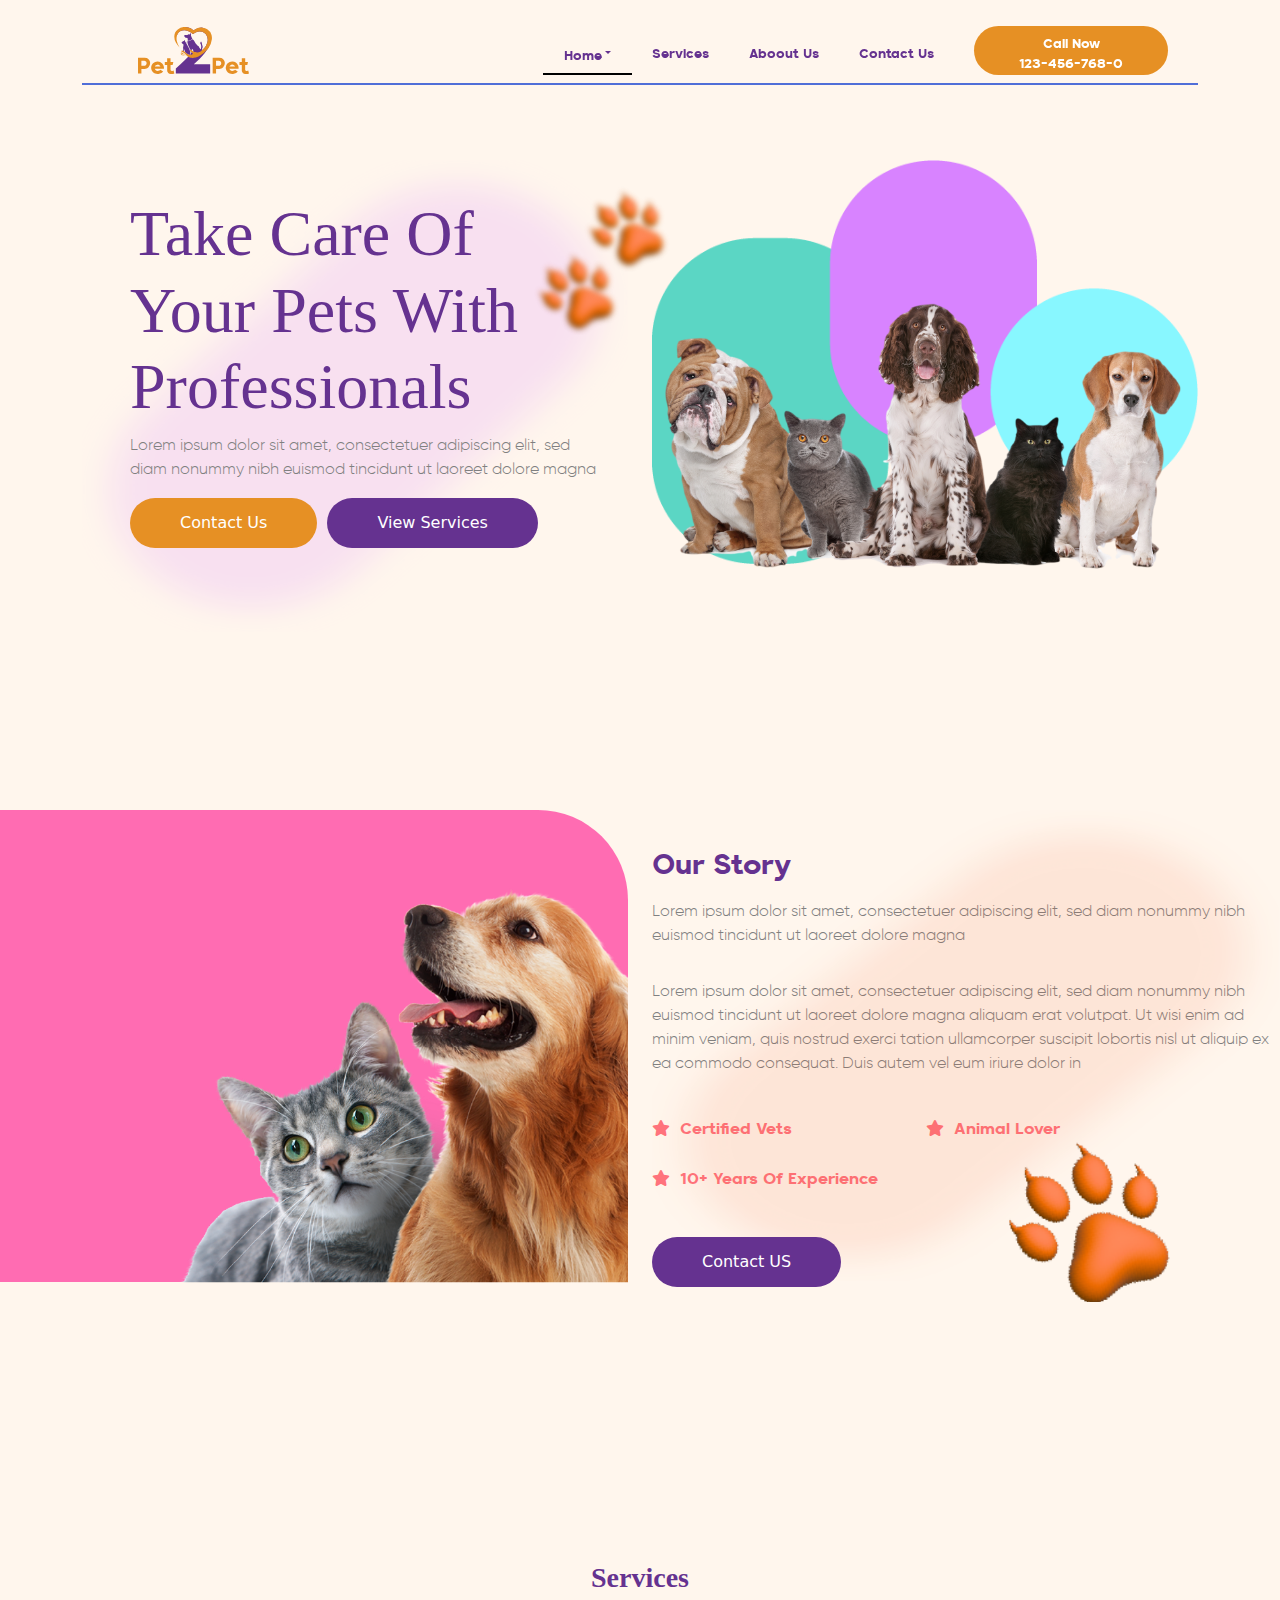
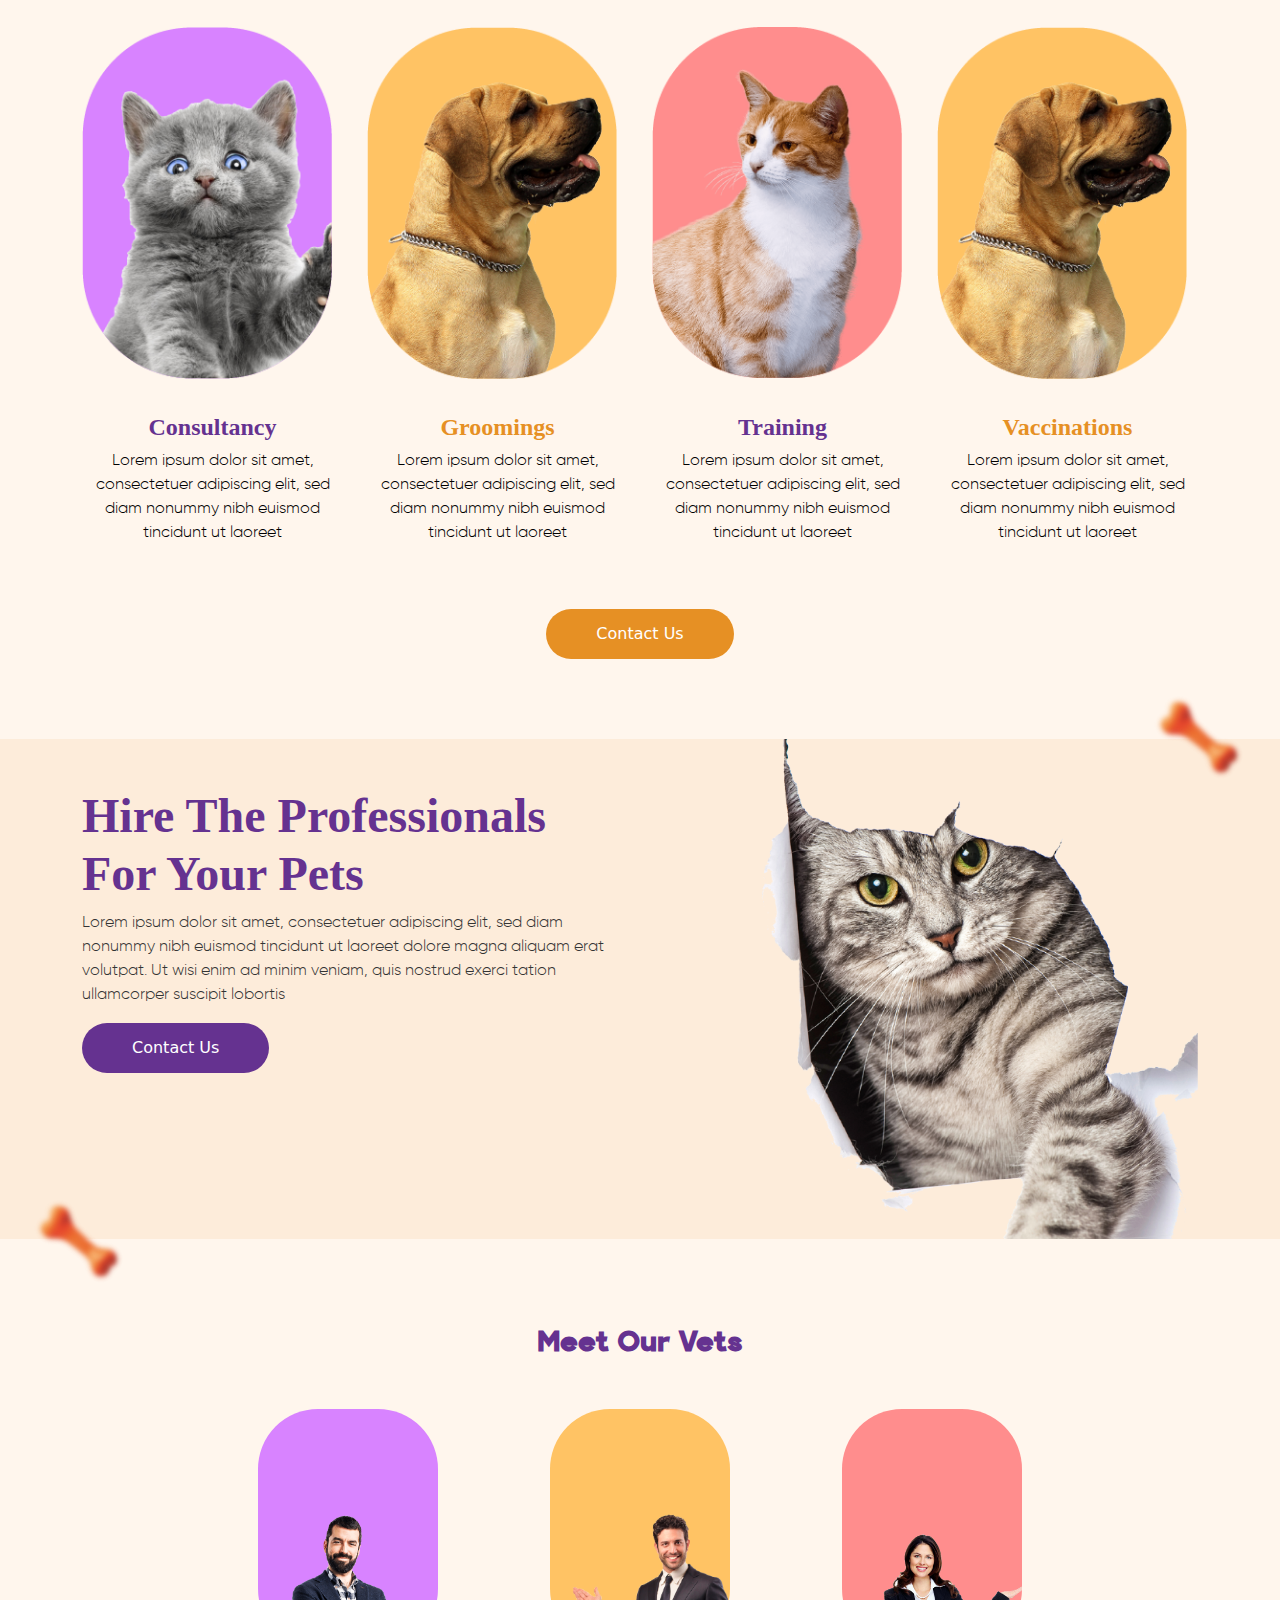
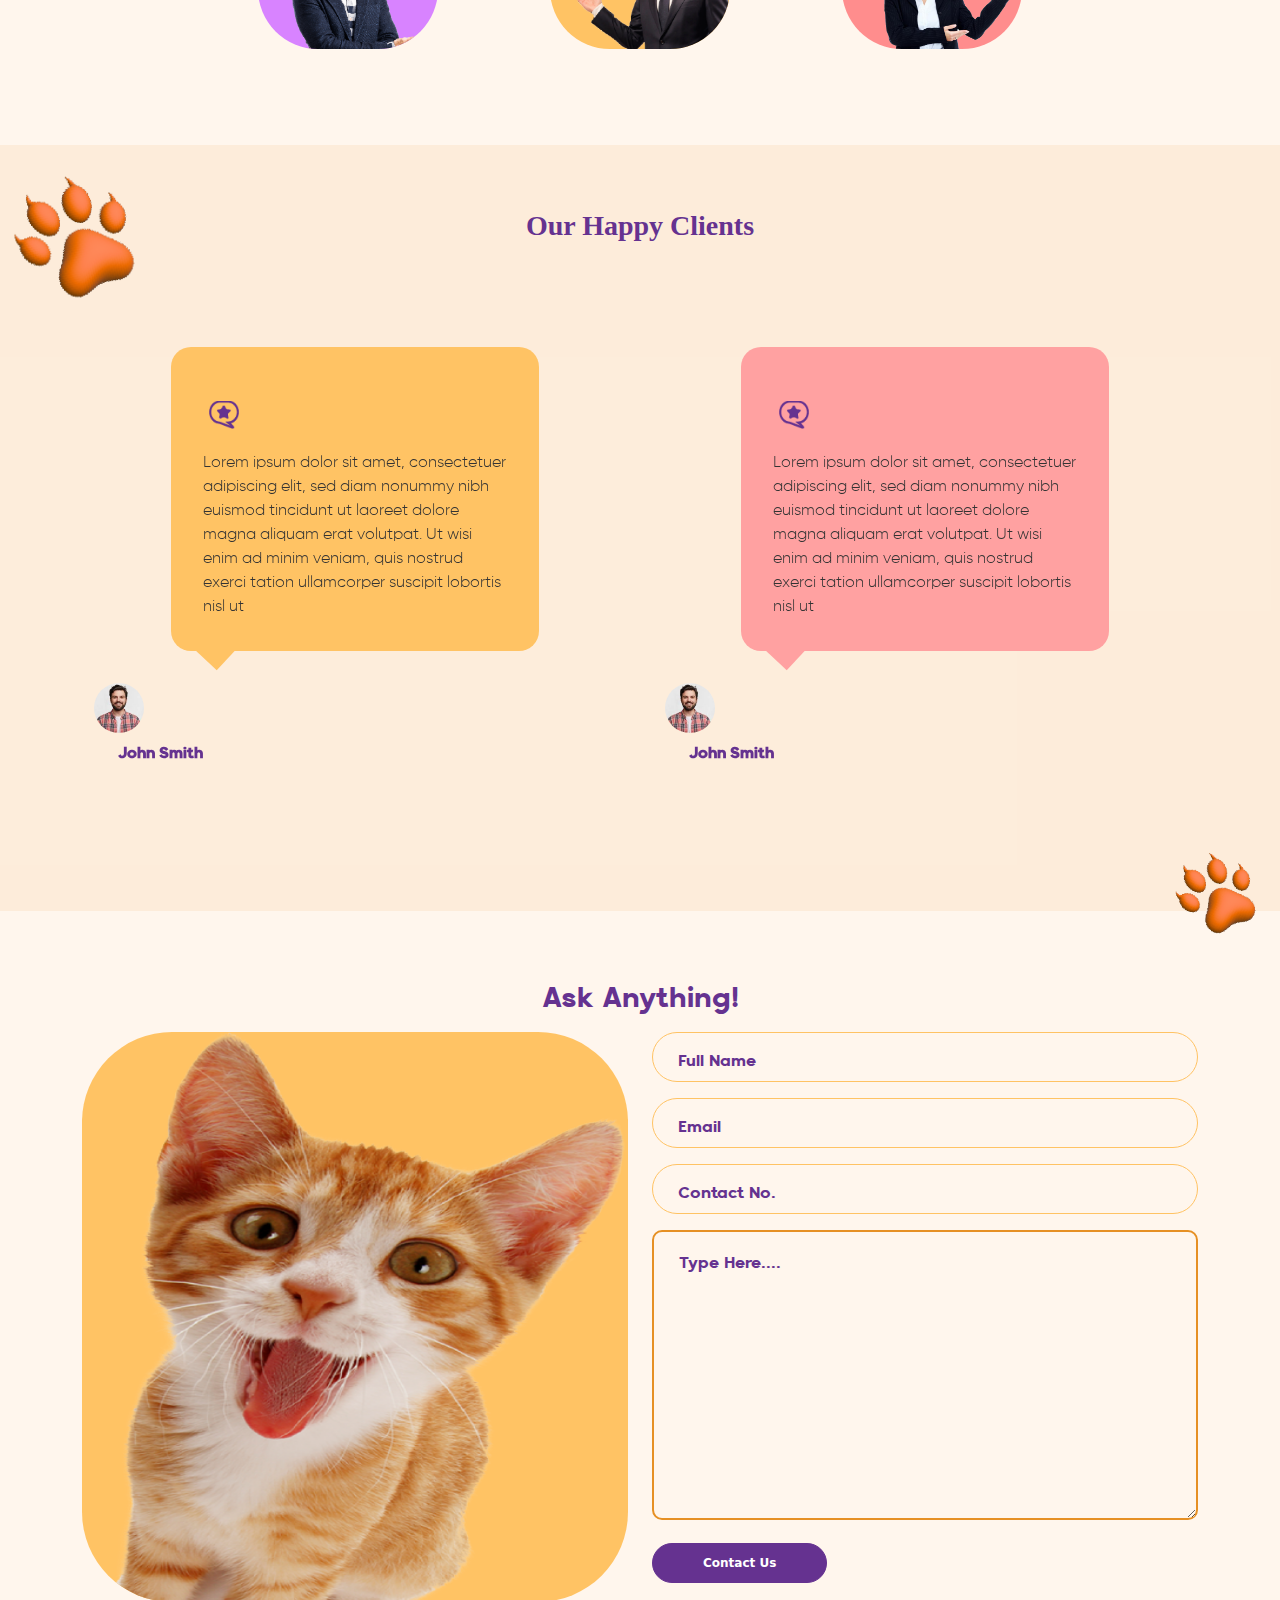
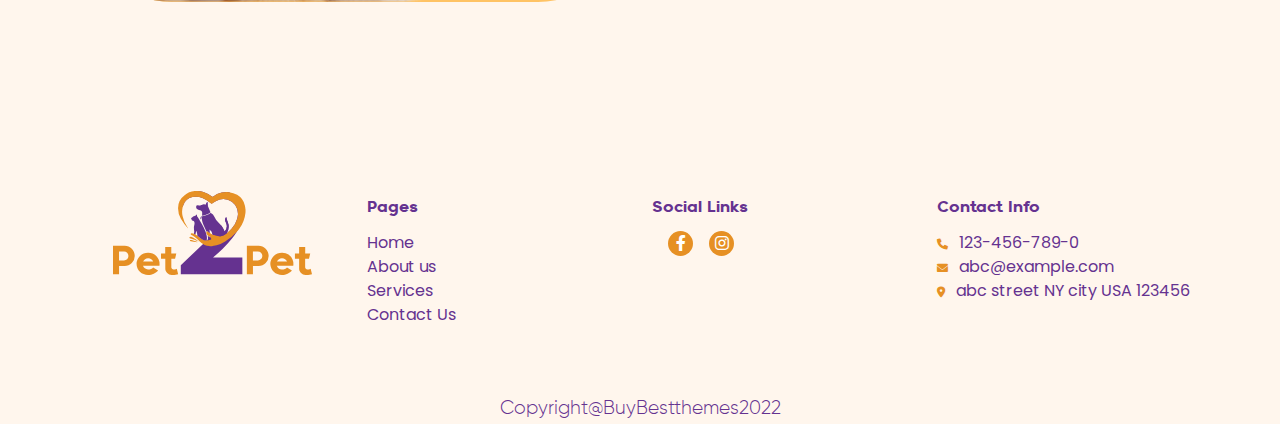
==== commit 6e05974e: "add sunday code" ====
--- a/index1.html
+++ b/index1.html
@@ -27,17 +27,17 @@
             <nav class="destop-nav-bar">
                 <div class="d-flex justify-content-between align-items-center">
                     <div class="logo">
-                        <a href=""> <img src="./assets/images/SVG/logo.svg" alt="img"></a>
+                        <a href=".../../index.html"> <img src="./assets/images/SVG/logo.svg" alt="img"></a>
                     </div>
                     <div class="link">
                         <div class="d-flex justify-content-end">
-                            <!-- <a href="index.html" class="header_links active">Home</a> -->
                             <div class="dropdown header_links active">
                                 <button class="btn dropdown-toggle" type="button" id="dropdownMenuButton1" data-bs-toggle="dropdown" aria-expanded="false">
                                   Home
                                 </button>
                                 <ul class="dropdown-menu" aria-labelledby="dropdownMenuButton1">
-                                  <li><a class="dropdown-item" href="#">Home2</a></li>
+                                    <li><a class="dropdown-item" href=".../../index.html">Home1</a></li>
+                                    <li><a class="dropdown-item" href=".../../index1.html">Home2</a></li>
                                 </ul>
                               </div>
                             <a href="" class="header_links">Services</a>
@@ -56,7 +56,7 @@
         </div>
         <!-- moblie navbar -->
         <div id="main-content">
-            <div id="title"><a href=""><img src="./assets/images/SVG/logo.svg" alt=""></a></div>
+            <div id="title"><a href=".../../index.html"><img src="./assets/images/SVG/logo.svg" alt=""></a></div>
         </div>
         <div id="btn" class="">
             <div id="top"></div>
@@ -65,10 +65,18 @@
         </div>
         <div id="box" class="">
             <div id="items">
-                <div class="imglogo"><a href=""><img src="./assets/images/SVG/logo.svg" alt=""></a></div>
-                <div class="item"><a href="" class="header_links active">Home</a></div>
-                <div class="item"><a href="" class="header_links">Services</a></div>
-                <div class="item"><a href="" class="header_links">About Us</a></div>
+                <div class="imglogo"><a href=".../../index.html"><img src="./assets/images/SVG/logo.svg" alt=""></a></div>
+                <div class="dropdown">
+                    <button class="btn dropdown-toggle header_links active" type="button" id="dropdownMenuButton1" data-bs-toggle="dropdown" aria-expanded="false">
+                      Home
+                    </button>
+                    <ul class="dropdown-menu" aria-labelledby="dropdownMenuButton1">
+                        <li><a class="dropdown-item" href=".../../index.html">Home1</a></li>
+                        <li><a class="dropdown-item" href=".../../index1.html">Home2</a></li>
+                    </ul>
+                  </div>
+                <div class="item"><a href="./assets/pages/services.html" class="header_links">Services</a></div>
+                <div class="item"><a href="./assets/pages/about-us.html" class="header_links">About Us</a></div>
                 <div class="item"><a href="./assets/pages/contact-us.html" class="header_links">Contact Us</a></div>
                 <div class="item"><a href="tel:123-456-768-0"><button>Call Now <br>
                             123-456-768-0</button></a></div>
@@ -83,26 +91,26 @@
             <div class="row">
                 <div class="col-lg-6 col-sm-12 col-md-6">
                     <div class="d-flex justify-content-center flex-column textDivAbout">
-                        <h1>Take Care Of<br>
+                        <h1 class="wow animated fadeInLeft" data-wow-duration="1s" data-wow-delay="0.5s">Take Care Of<br>
                             Your Pets With<br>
                             Professionals</h1>
                         <p>Lorem ipsum dolor sit amet, consectetuer adipiscing elit, sed<br>
                             diam nonummy nibh euismod tincidunt ut laoreet dolore magna </p>
                         <div class="d-flex  mb-5 BtnGroup">
                             <div class="conBtndiv"><a href="./assets/pages/contact-us.html">
-                                    <button type="button" class="conBtn">Contact Us</button></a></div>
-                            <div class=""><a href=""><button class="sevBtn" type="button">
+                                    <button type="button" class="conBtn wow animated bounceIn" data-wow-duration="1s" data-wow-delay="0.5s">Contact Us</button></a></div>
+                            <div class=""><a href="./assets/pages/services.html"><button class="sevBtn wow animated bounceIn" data-wow-duration="1s" data-wow-delay="0.5s" type="button">
                                         View Services</button></a></div>
                         </div>
                     </div>
                 </div>
-                <div class="col-lg-6">
+                <div class="col-lg-6 col-sm-12 col-md-6">
                     <div class="pinkDivIndex">
-                        <div class="aboutFootprintIndex">
+                        <div class="aboutFootprintIndex wow animated fadeInDown" data-wow-duration="1s" data-wow-delay="0.5s">
                             <img src="./assets/images/1x/footprint.png" alt="">
                         </div>
                         <img src="./assets/images/1x/aboutMulCol.png" alt="">
-                        <div class="pinkDivAboutInnerindex">
+                        <div class="pinkDivAboutInnerindex wow animated fadeInRight" data-wow-duration="1s" data-wow-delay="0.5s">
                             <img src="./assets/images/1x/groupphoto.png" alt="">
                         </div>
                     </div>
@@ -112,26 +120,26 @@
     </section>
     <!-- main banner closed -->
     <!-- Aboutus section Index1 open-->
-    <section class="ourStory">
+     <section class="ourStory">
         <div class="conatiner-fluid">
             <div class="row">
                 <div class="col-lg-6">
                     <div class="pinkDivStory">
-                        <div class="catdogDiv">
+                        <div class="catdogDiv wow animated fadeInLeft" data-wow-duration="1s" data-wow-delay="0.5s">
                             <img src="./assets/images/1x/cat&amp;Dog.png" alt="">
                         </div>
                     </div>
                 </div>
                 <div class="col-lg-6">
                     <div class="storyDiv position-relative">
-                        <h3>Our Story</h3>
-                        <p>Lorem ipsum dolor sit amet, consectetuer adipiscing elit, sed diam nonummy nibh euismod
+                        <h3 class="wow animated fadeInRight" data-wow-duration="1s" data-wow-delay="0.5s">Our Story</h3>
+                        <p class="wow animated fadeInRight" data-wow-duration="1s" data-wow-delay="0.5s">Lorem ipsum dolor sit amet, consectetuer adipiscing elit, sed diam nonummy nibh euismod
                             tincidunt ut laoreet dolore magna </p>
-                        <p>Lorem ipsum dolor sit amet, consectetuer adipiscing elit, sed diam nonummy nibh euismod
+                        <p class="wow animated fadeInRight" data-wow-duration="1s" data-wow-delay="0.5s">Lorem ipsum dolor sit amet, consectetuer adipiscing elit, sed diam nonummy nibh euismod
                             tincidunt ut laoreet dolore magna aliquam erat volutpat. Ut wisi enim ad minim veniam, quis
                             nostrud exerci tation ullamcorper suscipit lobortis nisl ut aliquip ex ea commodo consequat.
                             Duis autem vel eum iriure dolor in </p>
-                        <div class="d-flex mt-4 justify-content-between storyGrp">
+                        <div class="d-flex mt-4 justify-content-between storyGrp wow animated fadeInRight" data-wow-duration="1s" data-wow-delay="0.5s">
                             <div class=""><a href="">
                                     <button type="button" class="stortBtn"><i class="fa-solid fa-star"></i>Certified
                                         Vets
@@ -139,60 +147,68 @@
                             <div class=""><a href=""><button class="stortBtn" type="button">
                                         <i class="fa-solid fa-star"></i>Animal Lover</button></a></div>
                         </div>
-                        <a href=""><button class="stortBtn" type="button">
+                        <a href=""><button class="stortBtn wow animated fadeInRight" data-wow-duration="1s" data-wow-delay="0.5s" type="button">
                                 <i class="fa-solid fa-star"></i>10+ Years Of Experience</button></a>
-                        <div class="oneFootprint">
+                        <div class="oneFootprint wow animated fadeInUp" data-wow-duration="1s" data-wow-delay="0.5s">
                             <img src="./assets/images/1x/footprintOne.png" alt="">
                         </div>
                     </div>
-                    <a href=""><button class="sevBtn">Contact US</button></a>
-                </div>
-            </div>
-        </div>
-    </section>
+                    <a href="./assets/pages/contact-us.html"><button class="sevBtn wow animated bounceIn" data-wow-duration="1s" data-wow-delay="0.5s">Contact US</button></a>
+                </div>
+            </div>
+        </div>
+    </section> 
     <!-- Aboutus section Index1 closed -->
     <!-- services Sectio index1 open -->
     <section class="serviceIndex1">
         <div class="container">
             <div class="row mt-5">
                 <h3>Services</h3>
-                <div class="col-lg-3 d-flex flex-column mt-4">
+                <div class="col-lg-3 col-sm-12 col-md-6 d-flex flex-column mt-4 dFlex wow animated fadeInLeft" data-wow-duration="1s" data-wow-delay="0.5s">
                     <div class="indexCat">
-                        <img src="./assets/images/1x/cat1withbg.png" alt="">
+                        <div class="innerImgDiv">
+                            <img src="./assets/images/1x/cat1withbg.png" alt="">
+                        </div>
                     </div>
                     <h4>Consultancy</h4>
                     <p>Lorem ipsum dolor sit amet, consectetuer adipiscing elit, sed diam nonummy nibh euismod tincidunt
                         ut laoreet
                     </p>
                 </div>
-                <div class="col-lg-3 d-flex flex-column mt-4 indexCat1">
+                <div class="col-lg-3 col-sm-12 col-md-6  d-flex flex-column mt-4 indexCat1 dFlex wow animated fadeInUp" data-wow-duration="1s" data-wow-delay="0.5s">
                     <div class="indexCat">
-                        <img src="./assets/images/1x/dog1withbg.png" alt="">
+                        <div class="innerImgDiv">
+                            <img src="./assets/images/1x/dog1withbg.png" alt="">
+                        </div>
                     </div>
                     <h4>Groomings</h4>
                     <p>Lorem ipsum dolor sit amet, consectetuer adipiscing elit, sed diam nonummy nibh euismod tincidunt
                         ut laoreet
                     </p>
                 </div>
-                <div class="col-lg-3 d-flex flex-column mt-4">
+                <div class="col-lg-3 col-sm-12 col-md-6 d-flex flex-column mt-4 dFlex wow animated fadeInDown" data-wow-duration="1s" data-wow-delay="0.5s">
                     <div class="indexCat">
-                        <img src="./assets/images/1x/cat2withbg.png" alt="">
+                        <div class="innerImgDiv">
+                            <img src="./assets/images/1x/cat2withbg.png" alt="">
+                        </div>
                     </div>
                     <h4>Training</h4>
                     <p>Lorem ipsum dolor sit amet, consectetuer adipiscing elit, sed diam nonummy nibh euismod tincidunt
                         ut laoreet
                     </p>
                 </div>
-                <div class="col-lg-3 d-flex flex-column mt-4 indexCat1">
+                <div class="col-lg-3 col-sm-12 col-md-6 d-flex flex-column mt-4 indexCat1 dFlex wow animated fadeInRight" data-wow-duration="1s" data-wow-delay="0.5s">
                     <div class="indexCat">
-                        <img src="./assets/images/1x/dog1withbg.png" alt="">
+                        <div class="innerImgDiv">
+                            <img src="./assets/images/1x/dog1withbg.png" alt="">
+                        </div>
                     </div>
                     <h4>Vaccinations</h4>
                     <p>Lorem ipsum dolor sit amet, consectetuer adipiscing elit, sed diam nonummy nibh euismod tincidunt
                         ut laoreet
                     </p>
                 </div>
-                <div class="text-center mt-5 zIndex">
+                <div class="text-center mt-5 zIndex wow animated bounceIn" data-wow-duration="1s" data-wow-delay="0.5s">
                     <a href="./assets/pages/contact-us.html"><button type="button" class="conBtn">Contact
                             Us</button></a>
                 </div>
@@ -208,16 +224,16 @@
         <div class="container">
             <div class="row">
                 <div class="col-lg-6">
-                    <h3>Hire The Professionals<br>
+                    <h3 class="wow animated fadeInLeft" data-wow-duration="1s" data-wow-delay="0.5s">Hire The Professionals<br>
                         For Your Pets</h3>
-                    <p>Lorem ipsum dolor sit amet, consectetuer adipiscing elit, sed diam nonummy nibh euismod tincidunt
+                    <p class="wow animated fadeInRight" data-wow-duration="1s" data-wow-delay="0.5s">Lorem ipsum dolor sit amet, consectetuer adipiscing elit, sed diam nonummy nibh euismod tincidunt
                         ut laoreet dolore magna aliquam erat volutpat. Ut wisi enim ad minim veniam, quis nostrud exerci
                         tation ullamcorper suscipit lobortis </p>
-                    <a href="./assets/pages/contact-us.html"><button class="sevBtn" type="button">
+                    <a href="./assets/pages/contact-us.html"><button class="sevBtn wow animated bounceIn" data-wow-duration="1s" data-wow-delay="0.5s" type="button">
                             Contact Us</button></a>
                 </div>
                 <div class="col-lg-6">
-                    <div class="proCatIndex">
+                    <div class="proCatIndex wow animated fadeInRight" data-wow-duration="1s" data-wow-delay="0.5s">
                         <img src="./assets/images/1x/home2cat.png" alt="">
                     </div>
                 </div>
@@ -232,12 +248,12 @@
     <section class="teamSection">
         <div class="container">
             <div class="row">
-                <h3>Meet Our Vets</h3>
+                <h3 class="wow animated bounceIn" data-wow-duration="1s" data-wow-delay="0.5s">Meet Our Vets</h3>
                 <div class="col-lg-4 mt-5">
                     <div class="teamPerson1 d-flex flex-column align-items-center">
                         <div class="teamPersonImg">
                             <img src="./assets/images/1x/person1.png" alt="">
-                            <h6>John Smith</h6>
+                            <!-- <h6>John Smith</h6> -->
                         </div>
                     </div>
                 </div>
@@ -246,7 +262,7 @@
                         <div class="teamPersonImg">
                             <img src="./assets/images/1x/person2.png" alt="">
                         </div>
-                        <h6>John Smith</h6>
+                        <!-- <h6>John Smith</h6> -->
                     </div>
                 </div>
                 <div class="col-lg-4 mt-5">
@@ -254,7 +270,7 @@
                         <div class="teamPersonImg">
                             <img src="./assets/images/1x/person3.png" alt="">
                         </div>
-                        <h6>John Smith</h6>
+                        <!-- <h6>John Smith</h6> -->
                     </div>
                 </div>
             </div>
@@ -263,12 +279,12 @@
     <!-- team section closed -->
     <!-- Testimonials section open -->
     <section class="testSec position-relative">
-        <div class="testFoot">
+        <div class="testFoot wow animated fadeInDown" data-wow-duration="1s" data-wow-delay="0.5s">
             <img src="./assets/images/1x/footprintOne.png" alt="">
         </div>
         <div class="container">
             <div class="row">
-                <h3>Our Happy Clients</h3>
+                <h3 class="wow animated bounceIn" data-wow-duration="1s" data-wow-delay="0.5s">Our Happy Clients</h3>
                 <div class="swiper mySwiper mt-5">
                     <div class="swiper-wrapper">
                         <div class="swiper-slide">
@@ -338,7 +354,7 @@
                     </div>
                 </div>
             </div>
-            <div class="testFootBtm">
+            <div class="testFootBtm wow animated fadeInUp" data-wow-duration="1s" data-wow-delay="0.5s">
                 <img src="./assets/images/1x/footprintOne.png" alt="">
             </div>
     </section>
@@ -349,14 +365,14 @@
             <div class="row">
                 <h3>Ask Anything!</h3>
                 <div class="col-lg-6 col-sm-12 col-md-6">
-                    <div class="contactCat">
+                    <div class="contactCat wow animated fadeInLeft"  data-wow-duration="1s" data-wow-delay="0.5s">
                         <div class="contactCatInner">
                         </div>
                     </div>
                 </div>
                 <div class="col-lg-6 col-lg-6 col-sm-12 col-md-6">
 
-                    <form class="contactForm">
+                    <form class="contactForm  wow animated fadeInRight" data-wow-duration="1s" data-wow-delay="0.5s">
                         <div class="mb-3 col-lg-12">
                             <input type="text" placeholder="Full Name" class="text-light">
                         </div>
@@ -387,16 +403,16 @@
             <div class="row d-flex justify-content-around">
                 <div class="col-lg-3 col-md-12 col-sm-12 search">
                     <div class="footer-img">
-                        <a href="../../index.html"><img src="./assets/images/SVG/logo.svg" alt=""></a>
+                        <a href=".../../index.html"><img src="./assets/images/SVG/logo.svg" alt=""></a>
                     </div>
                 </div>
                 <div class="col-lg-3 col-md-12 col-sm-12 ">
                     <p>Pages</p>
                     <ul class="p-0">
-                        <li><a href="../../index.html">Home</a></li>
-                        <li><a href="">About us</a></li>
-                        <li><a href="">Services</a></li>
-                        <li><a href="../../assets/pages/contact-us.html">Contact Us</a></li>
+                        <li><a href=".../../index.html1">Home</a></li>
+                        <li><a href="./assets/pages/about-us.html">About us</a></li>
+                        <li><a href="./assets/pages/services.html">Services</a></li>
+                        <li><a href="./assets/pages/contact-us.html">Contact Us</a></li>
                     </ul>
                 </div>
                 <div class="col-lg-3 col-md-12 col-sm-12">
@@ -438,26 +454,6 @@
         </div>
     </section>
     <!-- footer closed -->
-
-
-
-
-
-
-
-
-
-
-
-
-
-
-
-
-
-
-
-
     <!-- jquery -->
     <script src="./assets/js/jquery.min.js"></script>
     <!-- bootstrap 5 js link -->
--- a/assets/css/stylesheet.css
+++ b/assets/css/stylesheet.css
@@ -226,8 +226,8 @@
 
 .active,
 .header_links:hover {
-    border-bottom: 2px solid #653290;
-    color: #0071BC;
+    border-bottom: 2px solid #000;
+    color: #000;
 }
 
 .image-change .active,
@@ -270,6 +270,12 @@
     color: #0071BC;
 }
 
+.dropdown:hover {
+    border-bottom: 2px solid #000;
+    color: #000;
+
+}
+
 .link a button {
     background-color: #E69024;
     color: #fff;
@@ -348,7 +354,7 @@
 
 .textDiv {
     width: 700px;
-    height: 472px;
+    min-height: 472px;
     position: relative;
     top: 160px;
     right: 0px;
@@ -376,6 +382,12 @@
     /* font-family: 'Retroica-Regular'; */
     border: none;
     border-radius: 30px;
+}
+
+.conBtn:hover {
+    background-color: #fff;
+    color: #000;
+    box-shadow: rgb(70 114 159 / 66%) 2px 14px 20px;
 }
 
 .zIndex {
@@ -627,7 +639,11 @@
     right: 0px;
     /* background-color: #000708; */
 }
-
+.pinkDivIndex img{
+    width: 100%;
+    height: 100%;
+    object-fit: cover;
+}
 .aboutFootprintIndex {
     position: absolute;
     width: 200px;
@@ -696,7 +712,10 @@
     min-height: 370px;
     border-radius: 100px;
 }
-
+.innerImgDiv{
+    width: 250px;
+    min-height: 360px;
+}
 .indexCat img {
     width: 100%;
     height: 100%;
@@ -1012,6 +1031,18 @@
     margin-top: 1rem;
 }
 
+.aboutSec .readMore:hover {
+    background-color: #fff;
+    color: #000;
+    box-shadow: rgb(70 114 159 / 66%) 2px 14px 20px;
+}
+
+.aboutSec .aniLover:hover {
+    background-color: #fff;
+    color: #000;
+    box-shadow: rgb(70 114 159 / 66%) 2px 14px 20px;
+}
+
 .aboutSec .BtnGroup {
     margin-left: 4rem;
 }
@@ -1067,6 +1098,27 @@
     background-color: #4ae0f49e;
     padding-top: 6rem;
     padding-bottom: 6rem;
+    position: relative;
+}
+
+.leftRightBnt {
+    right: 160px;
+    bottom: -29px;
+    width: 100px;
+    height: 100px;
+}
+
+.swiper-button-next,
+.swiper-rtl .swiper-button-prev {
+    right: 10px;
+    left: auto;
+    color: #653290;
+}
+
+.swiper-button-prev,
+.swiper-rtl .swiper-button-next {
+    color: #653290;
+
 }
 
 .testimoials h3 {
@@ -1200,6 +1252,12 @@
     border: 1px solid #653290;
 }
 
+.btnCont:hover {
+    background-color: #fff;
+    color: #000;
+    box-shadow: rgb(70 114 159 / 66%) 2px 14px 20px;
+}
+
 /*  */
 #footer {
     background-color: #4ae0f49e;
@@ -1246,6 +1304,11 @@
     color: #653290;
     font-family: "Gilroy-Light";
     font-size: 1.2rem;
+    cursor: pointer;
+}
+
+.footer-bottom span:hover {
+    color: #000;
 }
 
 .footer-icon i {
@@ -1300,7 +1363,7 @@
 .mainBannerCont {
     position: relative;
     width: 100%;
-    /* height: 675px; */
+    min-height: 675px;
     min-height: 675px;
 }
 
@@ -1451,7 +1514,7 @@
 .mainBannerAbout {
     position: relative;
     width: 100%;
-    min-height: 675px;
+    min-height: 800px;
     padding-bottom: 2rem;
 }
 
@@ -1474,6 +1537,7 @@
     height: 100%;
     top: 0px;
     left: 0px;
+    z-index: -2;
 }
 
 .textDivAbout h1 {
@@ -1524,7 +1588,8 @@
 }
 
 .ourStory {
-    padding-top: 3rem;
+    /* padding-top: 3rem; */
+    min-height: 620px;
 }
 
 .pinkDivStory {
@@ -1554,10 +1619,11 @@
 
 .storyDiv {
     width: 700px;
-    /* height: 472px; */
+    min-height: 472px;
     position: relative;
     top: 45px;
     right: 0px;
+    z-index: -2;
 }
 
 .storyDiv::before {
@@ -1655,7 +1721,8 @@
     right: 0px;
     /* background-color: #000708; */
 }
-.pinkDivSer img{
+
+.pinkDivSer img {
     width: 100%;
     height: 100%;
     object-fit: cover;
@@ -1678,7 +1745,8 @@
     z-index: 1;
     /* background-color: #506ED8; */
 }
-.pinkDivSerInner img{
+
+.pinkDivSerInner img {
     width: 100%;
     height: 100%;
     object-fit: cover;
@@ -1748,41 +1816,6 @@
 }
 
 /*  */
-
-
-
-
-
-
-
-
-
-
-
-
-
-
-
-
-
-
-
-
-
-
-
-
-
-
-
-
-
-
-
-
-
-
-
 /* ========================================= */
 /* MEDIA QUERY  */
 /* ========================================= */
@@ -1800,10 +1833,47 @@
     #main-content {
         display: none;
     }
-    .textDivCont , .pinkDivCnt , .pinkDivCntInner{
-        width: 100%;
-    }
-    .textDivAbout , .pinkDivSerInner , .pinkDivSer{ 
+
+    .textDivCont,
+    .pinkDivCnt,
+    .pinkDivCntInner {
+        width: 100%;
+    }
+
+    .textDivAbout,
+    .pinkDivSerInner,
+    .pinkDivSer {
+        width: 100%;
+    }
+
+    #container-fluid {
+        max-width: 1300px;
+        min-height: 720px;
+    }
+
+    .pinkDiv {
+        width: 100%;
+    }
+
+    .catDiv {
+        left: 0px;
+    }
+    .pinkDivIndex{
+        width: 100%;
+    }
+    .pinkDivAboutInnerindex{
+        width: 100%;
+    }
+    .indexCat {
+        width: 260px;
+        min-height: 370px;
+        border-radius: 100px;
+    }
+    .innerImgDiv {
+        width: 250px;
+        min-height: 360px;
+    }
+    .contactCat{
         width: 100%;
     }
 }
@@ -1846,12 +1916,52 @@
         max-width: 1190px;
         margin: auto;
     }
-    .textDivCont , .pinkDivCnt , .pinkDivCntInner{
-        width: 100%;
-    }
-    .textDivAbout , .pinkDivSerInner , .pinkDivSer{ 
-        width: 100%;
-    }   
+
+    .textDivCont,
+    .pinkDivCnt,
+    .pinkDivCntInner {
+        width: 100%;
+    }
+
+    .textDivAbout,
+    .pinkDivSerInner,
+    .pinkDivSer {
+        width: 100%;
+    }
+    .pinkDivIndex{
+        width: 100%;
+    }
+    .pinkDivAboutInnerindex {
+        width: 100%;
+    }
+    .indexCat {
+        width: 260px;
+        min-height: 370px;
+        border-radius: 100px;
+    }
+    .innerImgDiv {
+        width: 250px;
+        min-height: 360px;
+    }
+    .proCatIndex {
+        width: 100%;
+        min-height: 505px;
+        height: 500px;
+    }
+    .contactCat {
+        width: 100%;
+    }
+    #container-fluid1 {
+        max-width: 1150px;
+        margin: auto;
+        min-height: 600px;
+    }
+    .pinkDivStory{
+        width: 100%;
+    }
+    .storyDiv{
+        width: 100%;
+    }
 }
 
 @media only screen and (min-width:2550px) {
@@ -1864,11 +1974,13 @@
         min-height: 790px;
         padding-top: 80px;
     }
-    #container-fluid1{
+
+    #container-fluid1 {
         max-width: 1150px;
         margin: auto;
         min-height: 600px;
     }
+
     .pinkDiv {
         width: 100%;
     }
@@ -1876,19 +1988,49 @@
     .catDiv {
         left: 0px;
     }
-    .pinkDivStory , .catdogDiv{
-        width: 100%;
-    }
-    .storyDiv{
-        width: 100%;
-    }
+
+    .pinkDivStory,
+    .catdogDiv {
+        width: 100%;
+    }
+
+    .storyDiv {
+        width: 100%;
+    }
+
     .textSectionGroominner {
         right: 520px;
 
     }
-    .textDivAbout , .pinkDivSerInner , .pinkDivSer{ 
-        width: 100%;
-    }  
+
+    .textDivAbout,
+    .pinkDivSerInner,
+    .pinkDivSer {
+        width: 100%;
+    }
+    .pinkDivIndex {
+        width: 100%;
+    }
+    .pinkDivAboutInnerindex {
+        width: 100%;
+    }
+    .indexCat {
+        width: 260px;
+        min-height: 370px;
+        border-radius: 100px;
+    }
+    .innerImgDiv {
+        width: 250px;
+        min-height: 360px;
+    }
+    .proCatIndex {
+        width: 100%;
+        min-height: 505px;
+        height: 500px;
+    }
+    .contactCat {
+        width: 100%;
+    }
 }
 
 /* ===================  Max Media Queries ======================== */
@@ -1907,16 +2049,23 @@
 
     .catOne,
     .catThree {
-        width: 254px;
+        width: 320px;
         height: 400px;
     }
 
+    .catOneInner {
+        width: 300px;
+        height: 400px;
+    }
+
     .textDiv {
         width: 100%;
     }
-    .storyDiv{
-        width: 100%;
-    }
+
+    .storyDiv {
+        width: 100%;
+    }
+
     .pinkDivCnt {
         width: 650px;
         min-height: 472px;
@@ -1925,33 +2074,99 @@
         top: 160px;
         right: 0px;
     }
+
     .pinkDivCntInner {
-        width:100%;
+        width: 100%;
         min-height: 340px;
         background-color: #FF6CB2;
         border-top-right-radius: 90px;
         display: flex;
         margin: auto;
     }
-    .pinkDivCnt::after{
+
+    .pinkDivCnt::after {
         background-size: contain;
     }
-    .contactCat , .contactCatInner{
-        width: 100%;
-    }
-    .textDivAbout{
-        width: 100%;
-    }
+
+    .contactCat,
+    .contactCatInner {
+        width: 100%;
+    }
+
+    .textDivAbout {
+        width: 100%;
+    }
+
     .textDivCont {
         width: 100%;
     }
-    .pinkDivCnt{
-        width: 100%;
-    }
-    .textDivAbout{
-        width: 100%;
-    }
-    .pinkDivSerInner , .pinkDivSer{
+
+    .pinkDivCnt {
+        width: 100%;
+    }
+
+    .textDivAbout {
+        width: 100%;
+    }
+
+    .pinkDivSerInner,
+    .pinkDivSer {
+        width: 100%;
+    }
+
+    .pinkDivAbout {
+        width: 100%;
+    }
+
+    .pinkDivStory {
+        width: 100%;
+    }
+
+    .pinkDivAbout {
+        width: 100%;
+    }
+
+    .catdogDiv {
+        width: 100%;
+        /* background-color: #333333; */
+    }
+
+    .storyDiv::before {
+        width: 100%;
+    }
+
+    .pinkDivAboutInnerindex {
+        width: 100%;
+        right: 0px;
+    }
+
+    .pinkDivIndex {
+        width: 100%;
+    }
+    .proCatIndex{
+        width: 100%;
+        min-height: 500px;
+    }
+    .circleDiv {
+        width: 50px;
+        height: 50px;
+        border-radius: 50px;
+        margin-top: 2rem;
+        margin-left: 1.5rem;
+    }
+    .indexCat {
+        width: 260px;
+        min-height: 370px;
+        border-radius: 100px;
+    }
+    .innerImgDiv {
+        width: 250px;
+        min-height: 360px;
+    }
+    .proCatIndex{
+        width: 100%;
+    }
+    .contactCat{
         width: 100%;
     }
 }
@@ -1997,24 +2212,89 @@
         width: 230px;
         height: 300px;
     }
-    .textDivCont{
-        width: 100%;
-    }
-    .pinkDivCnt{
-        width: 100%;
-    }
-    .pinkDivCnt::after{
+
+    .textDivCont {
+        width: 100%;
+    }
+
+    .pinkDivCnt {
+        width: 100%;
+    }
+
+    .pinkDivCnt::after {
         background-size: contain;
     }
+
     .textDivAbout {
         width: 100%;
     }
-    .pinkDivSerInner, .pinkDivSer{
-        width: 100%;
+
+    .pinkDivSerInner,
+    .pinkDivSer {
+        width: 100%;
+    }
+    .aboutFootprintIndex {
+        position: absolute;
+        width: 100px;
+        height: 100px;
+        left: -80px;
+        top: 0px;
+        /* background-color: #E69024; */
+    }
+    .proCatIndex {
+        width: 100%;
+    }
+    .pinkDivIndex {
+        width: 100%;
+    }
+    .pinkDivAboutInnerindex {
+        width: 100%;
+        right: 0px;
+    }
+    .serviceIndex1 h3{
+        padding-top: 0px;
+    }
+    .mainBannerIndex {
+        position: relative;
+        width: 100%;
+        min-height: 685px;
+        padding-bottom: 4rem;
+    }
+    .circleDiv {
+        width: 50px;
+        height: 50px;
+        border-radius: 50px;
+        margin-top: 2rem;
+        margin-left: 4.5rem;
+    }
+    .contactCat {
+        width: 100%;
+    }
+    .innerImgDiv {
+        width: 219px;
+        min-height: 360px;
+    }
+    .indexCat {
+        width: 252px;
+        min-height: 370px;
+        border-radius: 100px;
     }
 }
 
 @media only screen and (max-width:820px) {
+    .dropdown {
+        color: #000;
+        display: flex;
+        justify-content: center;
+    }
+
+    .btn {
+        color: #653290 !important;
+        font-family: 'Retroica-Regular' !important;
+        font-size: 15px !important;
+        font-weight: bold !important;
+    }
+
     .destop-nav-bar {
         display: none;
     }
@@ -2162,27 +2442,107 @@
     .greenImg {
         width: 100%;
     }
-    .textDivCont{
-        width: 100%;
-    }
-    .pinkDivCntInner{
-        width: 100%;
-    }
-    .pinkDivCnt{
-        width: 100%;
-    }
-    .pinkDivCnt::after{
+
+    .textDivCont {
+        width: 100%;
+    }
+
+    .pinkDivCntInner {
+        width: 100%;
+    }
+
+    .pinkDivCnt {
+        width: 100%;
+    }
+
+    .pinkDivCnt::after {
         background-size: contain;
     }
-    .textDivCont h1 , .Cont-icon , .mainBannerCont h5{
+
+    .textDivCont h1,
+    .Cont-icon,
+    .mainBannerCont h5 {
         margin-left: 0rem;
     }
+
     .textDivAbout {
         width: 100%;
-    }
-    .pinkDivSerInner, .pinkDivSer{
-        width: 100%;
-    }
+        top: 195px;
+    }
+    .mainBannerIndex p{
+        margin-left: 0px;
+    }
+    .BtnGroup {
+        margin-left: 0rem;
+    }
+    .sevBtn {
+        padding: 13px 46px;
+    }
+    .mainBannerIndex {
+        position: relative;
+        width: 100%;
+        min-height: 635px;
+        padding-bottom: 4rem;
+    }
+    .dFlex{
+        display: flex;
+        justify-content: center;
+        align-items: center;
+    }
+    .aboutFootprintIndex {
+        position: absolute;
+        width: 100px;
+        height: 120px;
+        left: -100px;
+        top: 0px;
+        /* background-color: #E69024; */
+    }
+    .pinkDivAbout {
+        width: 100%;
+        top: 30px;
+    }
+
+    .pinkDivSerInner,
+    .pinkDivSer {
+        width: 100%;
+    }
+
+    .mainBannerAbout {
+        min-height: 1082px;
+    }
+
+    .pinkDivStory {
+        width: 90%;
+    }
+
+    .pinkDiv {
+        width: 100%;
+    }
+
+    .textDiv {
+        width: 100%;
+    }
+
+    .textDiv h1 {
+        font-size: 3rem;
+    }
+
+    .conBtn {
+        padding: 13px 30px;
+        background-color: #E69024;
+        color: #fff;
+        /* font-family: 'Retroica-Regular'; */
+        border: none;
+        border-radius: 30px;
+    }
+    .serviceIndex1 h3{
+        padding-top: 0px;
+    }
+    .textDivAbout h1 {
+        font-size: 3rem;
+        margin-left: 0rem;
+    }
+
 }
 
 @media only screen and (max-width:768px) {
@@ -2193,6 +2553,19 @@
     #btn {
         display: block;
     }
+
+    .dropdown {
+        color: #000;
+        display: flex;
+        justify-content: center;
+    }
+
+    .btn {
+        color: #653290 !important;
+        font-family: 'Retroica-Regular' !important;
+        font-size: 15px !important;
+        font-weight: bold !important;
+    }
 }
 
 @media only screen and (max-width:600px) {}
@@ -2200,6 +2573,19 @@
 @media only screen and (max-width:540px) {}
 
 @media only screen and (max-width:414px) {
+    .dropdown {
+        color: #000;
+        display: flex;
+        justify-content: center;
+    }
+
+    .btn {
+        color: #653290 !important;
+        font-family: 'Retroica-Regular' !important;
+        font-size: 15px !important;
+        font-weight: bold !important;
+    }
+
     .destop-nav-bar {
         display: none;
     }
@@ -2413,7 +2799,7 @@
 
     .textDivAbout {
         width: 100%;
-        top: 65px;
+        top: 175px;
     }
 
     .pinkDivAbout {
@@ -2442,23 +2828,64 @@
     .storyGrp {
         width: 100%;
     }
+
     .ourStory {
         padding-top: 3rem;
         padding-bottom: 5rem;
     }
-    .textSectionGroominner{
-        width: 100%;
-    }
-    .pinkDivSer , .pinkDivSerInner{
+
+    .textSectionGroominner {
+        width: 100%;
+    }
+
+    .pinkDivSer,
+    .pinkDivSerInner {
         width: 100%;
         top: 84px;
 
     }
+
+    .arrowDiv1 {
+        bottom: 0px;
+        left: 0px;
+    }
+
+    .servicesSec h3 {
+        padding-top: 0px;
+    }
+    .aboutFootprintIndex{
+        left: 0px;
+    }
+    .sevBtn {
+        padding: 13px 49px;
+    }
+    .textDivAbout h1{
+        margin-left: 0px;
+    }
+    .circleDiv {
+        margin-left: 3.5rem;
+    }
+    .serviceIndex1 h3{
+        padding-top: 0px;
+    }
 }
 
 @media only screen and (max-width:390px) {}
 
 @media only screen and (max-width:375px) {
+    .dropdown {
+        color: #000;
+        display: flex;
+        justify-content: center;
+    }
+
+    .btn {
+        color: #653290 !important;
+        font-family: 'Retroica-Regular' !important;
+        font-size: 15px !important;
+        font-weight: bold !important;
+    }
+
     .destop-nav-bar {
         display: none;
     }
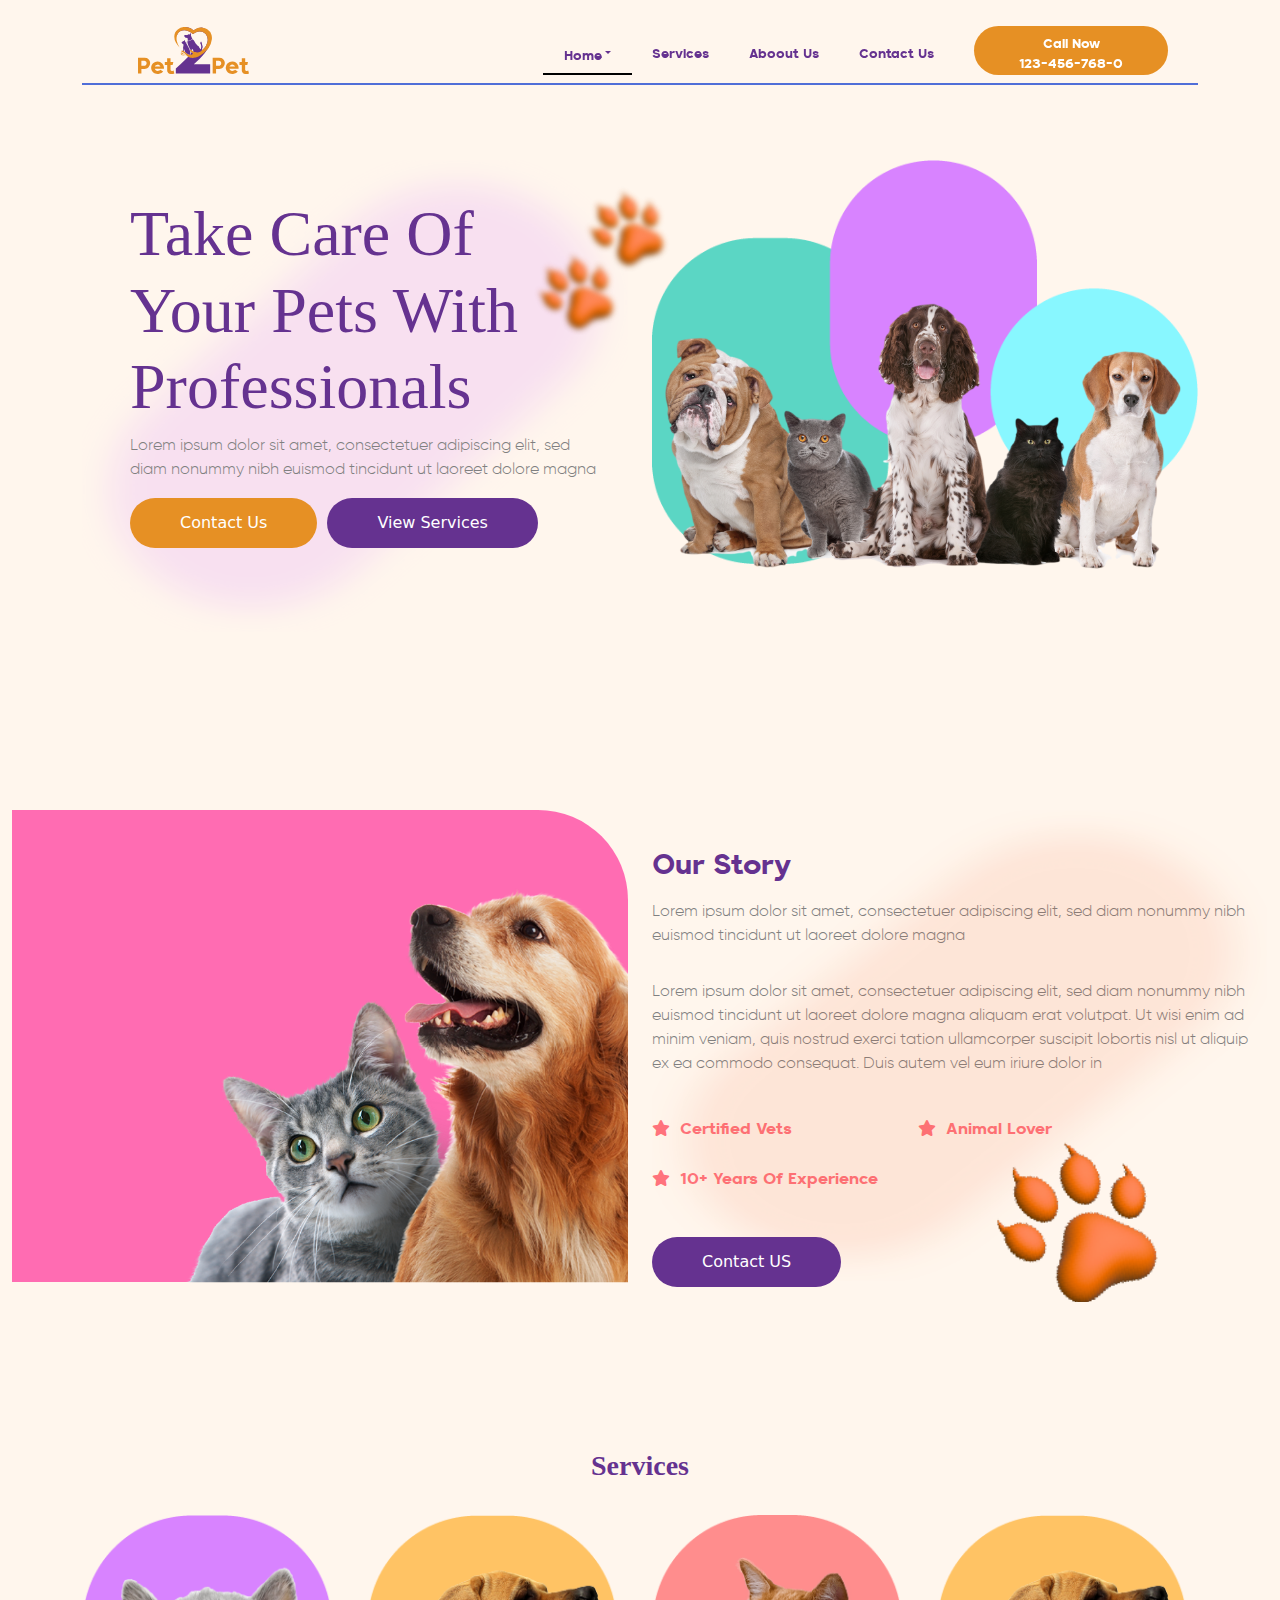
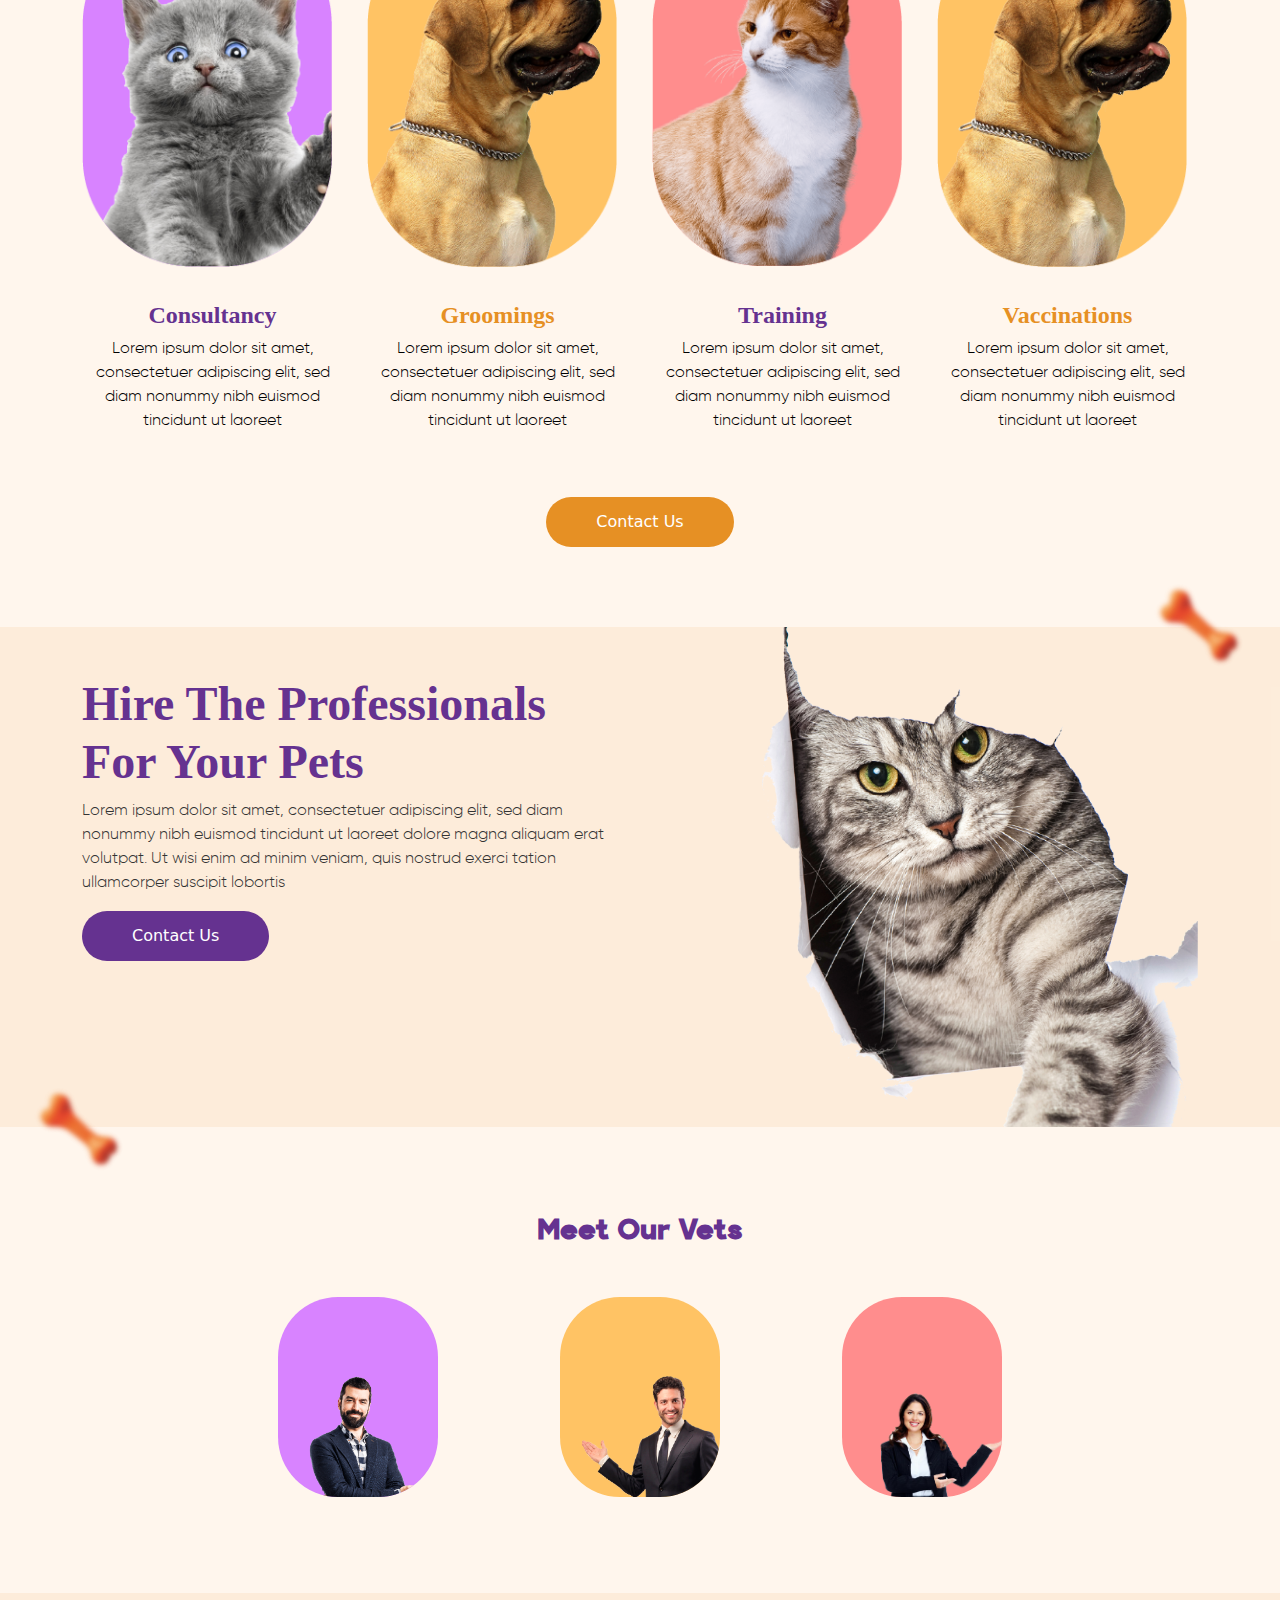
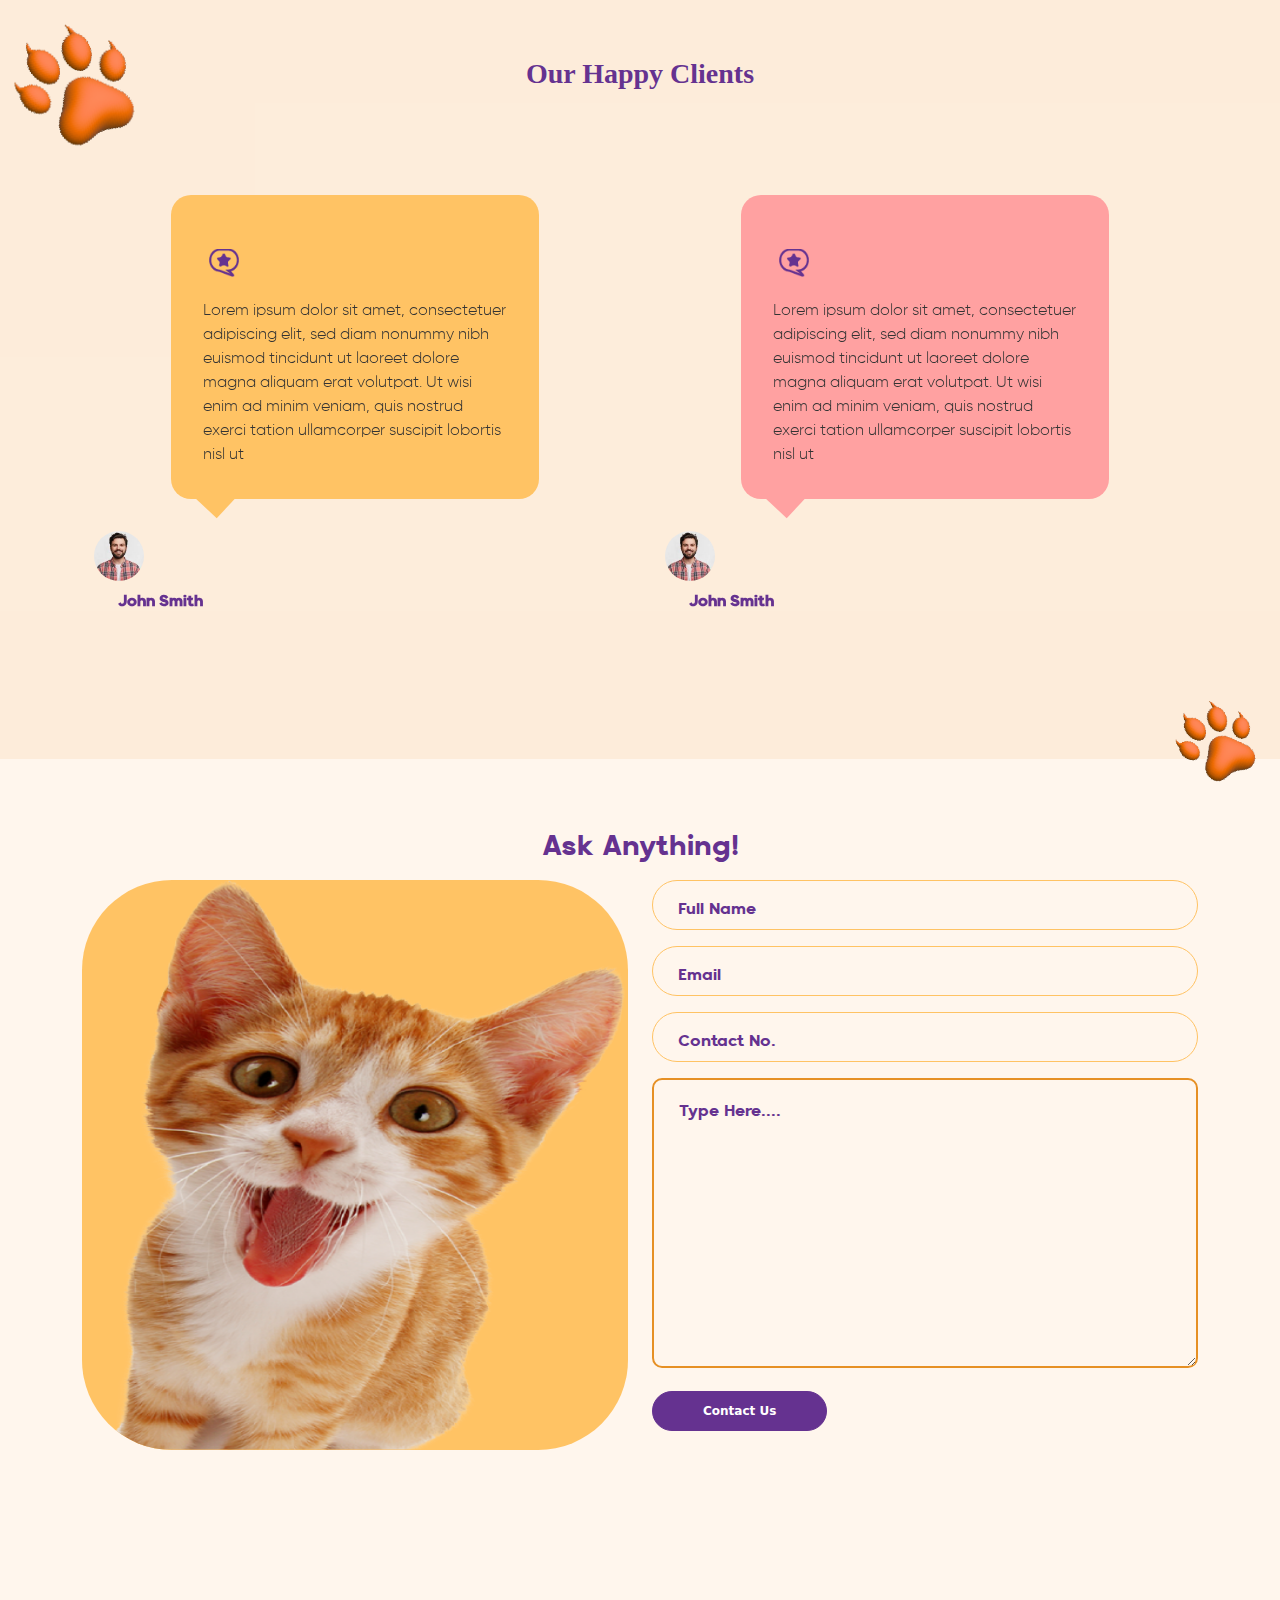
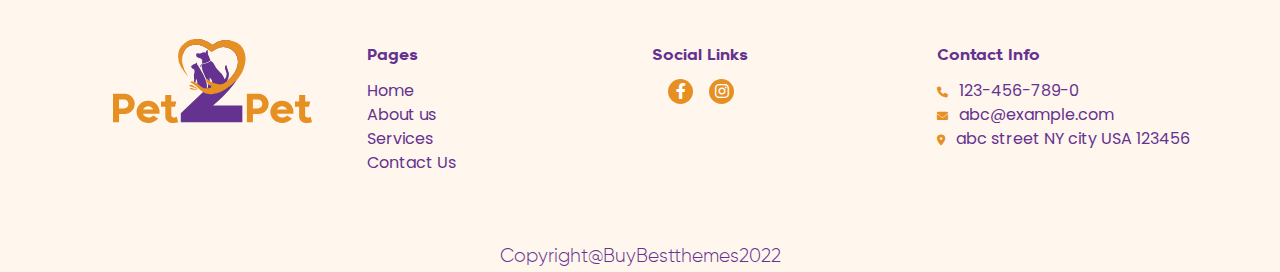
==== commit 7ff113f9: "add today code 20-march-2023" ====
--- a/index1.html
+++ b/index1.html
@@ -121,7 +121,7 @@
     <!-- main banner closed -->
     <!-- Aboutus section Index1 open-->
      <section class="ourStory">
-        <div class="conatiner-fluid">
+        <div class="container-fluid" id="container-fluid1">
             <div class="row">
                 <div class="col-lg-6">
                     <div class="pinkDivStory">
@@ -250,10 +250,10 @@
             <div class="row">
                 <h3 class="wow animated bounceIn" data-wow-duration="1s" data-wow-delay="0.5s">Meet Our Vets</h3>
                 <div class="col-lg-4 mt-5">
-                    <div class="teamPerson1 d-flex flex-column align-items-center">
+                    <div class="teamPerson1 d-flex flex-column align-items-center position-relative">
                         <div class="teamPersonImg">
                             <img src="./assets/images/1x/person1.png" alt="">
-                            <!-- <h6>John Smith</h6> -->
+                            <div class="teamSectionh6 position-absolute"><h6>John Smith</h6></div>
                         </div>
                     </div>
                 </div>
--- a/assets/css/stylesheet.css
+++ b/assets/css/stylesheet.css
@@ -702,7 +702,7 @@
 .serviceIndex1 h3 {
     color: #653290;
     text-align: center;
-    padding-top: 8rem;
+    padding-top: 1rem;
     font-family: 'HelveticaRounded-Bold';
     font-weight: bold;
 }
@@ -816,8 +816,10 @@
 }
 
 .teamPerson1 {
-    width: 180px;
-    height: 240px;
+    /* width: 180px;
+    height: 240px; */
+    width: 160px;
+    height: 200px;
     border-radius: 60px;
     background-color: #D883FF;
     display: flex;
@@ -826,8 +828,10 @@
 }
 
 .teamPersonImg {
-    width: 100%;
-    transform: translate(13px, 100px);
+    /* width: 100%;
+    transform: translate(13px, 100px); */
+    width: 100%;
+    transform: translate(13px, 74px);
 }
 
 .teamPersonImg img {
@@ -837,8 +841,10 @@
 }
 
 .teamPerson2 {
-    width: 180px;
-    height: 240px;
+    /* width: 180px;
+    height: 240px; */
+    width: 160px;
+    height: 200px;
     border-radius: 60px;
     display: flex;
     margin-left: auto;
@@ -849,8 +855,10 @@
 }
 
 .teamPerson3 {
-    width: 180px;
-    height: 240px;
+    /* width: 180px;
+    height: 240px; */
+    width: 160px;
+    height: 200px;
     border-radius: 60px;
     overflow: hidden;
     background-color: #FF8D8D;
@@ -1104,7 +1112,7 @@
 .leftRightBnt {
     right: 160px;
     bottom: -29px;
-    width: 100px;
+    width: 140px;
     height: 100px;
 }
 
@@ -2799,7 +2807,7 @@
 
     .textDivAbout {
         width: 100%;
-        top: 175px;
+        top: 100px;
     }
 
     .pinkDivAbout {
@@ -2822,7 +2830,7 @@
     .storyDiv {
         width: 100%;
         padding: 10px;
-        min-height: 500px;
+        min-height: 560px;
     }
 
     .storyGrp {
@@ -2863,10 +2871,31 @@
         margin-left: 0px;
     }
     .circleDiv {
-        margin-left: 3.5rem;
+        margin-left: 2.5rem;
     }
     .serviceIndex1 h3{
         padding-top: 0px;
+    }
+    .ourStory {
+        padding-top: 0rem;
+        min-height: 620px;
+    }
+    .testFoot {
+        position: absolute;
+        width: 100px;
+        height: 100px;
+        top: 1rem;
+        left: 0px;
+    }
+    .oneFootprint {
+        position: absolute;
+        width: 100px;
+        height: 100px;
+        right: 0px;
+        bottom: -20px;
+    }
+    .teamPerson1 , .teamPerson3{
+        margin: auto;
     }
 }
 
@@ -2912,6 +2941,20 @@
     .cstmDiv1::after {
         top: 71px;
     }
+    .testFoot {
+        position: absolute;
+        width: 100px;
+        height: 100px;
+        top: 1rem;
+        left: 0px;
+    }
+    .oneFootprint {
+        position: absolute;
+        width: 100px;
+        height: 100px;
+        right: 0px;
+        bottom: -20px;
+    }
 }
 
 @media only screen and (max-width:360px) {}
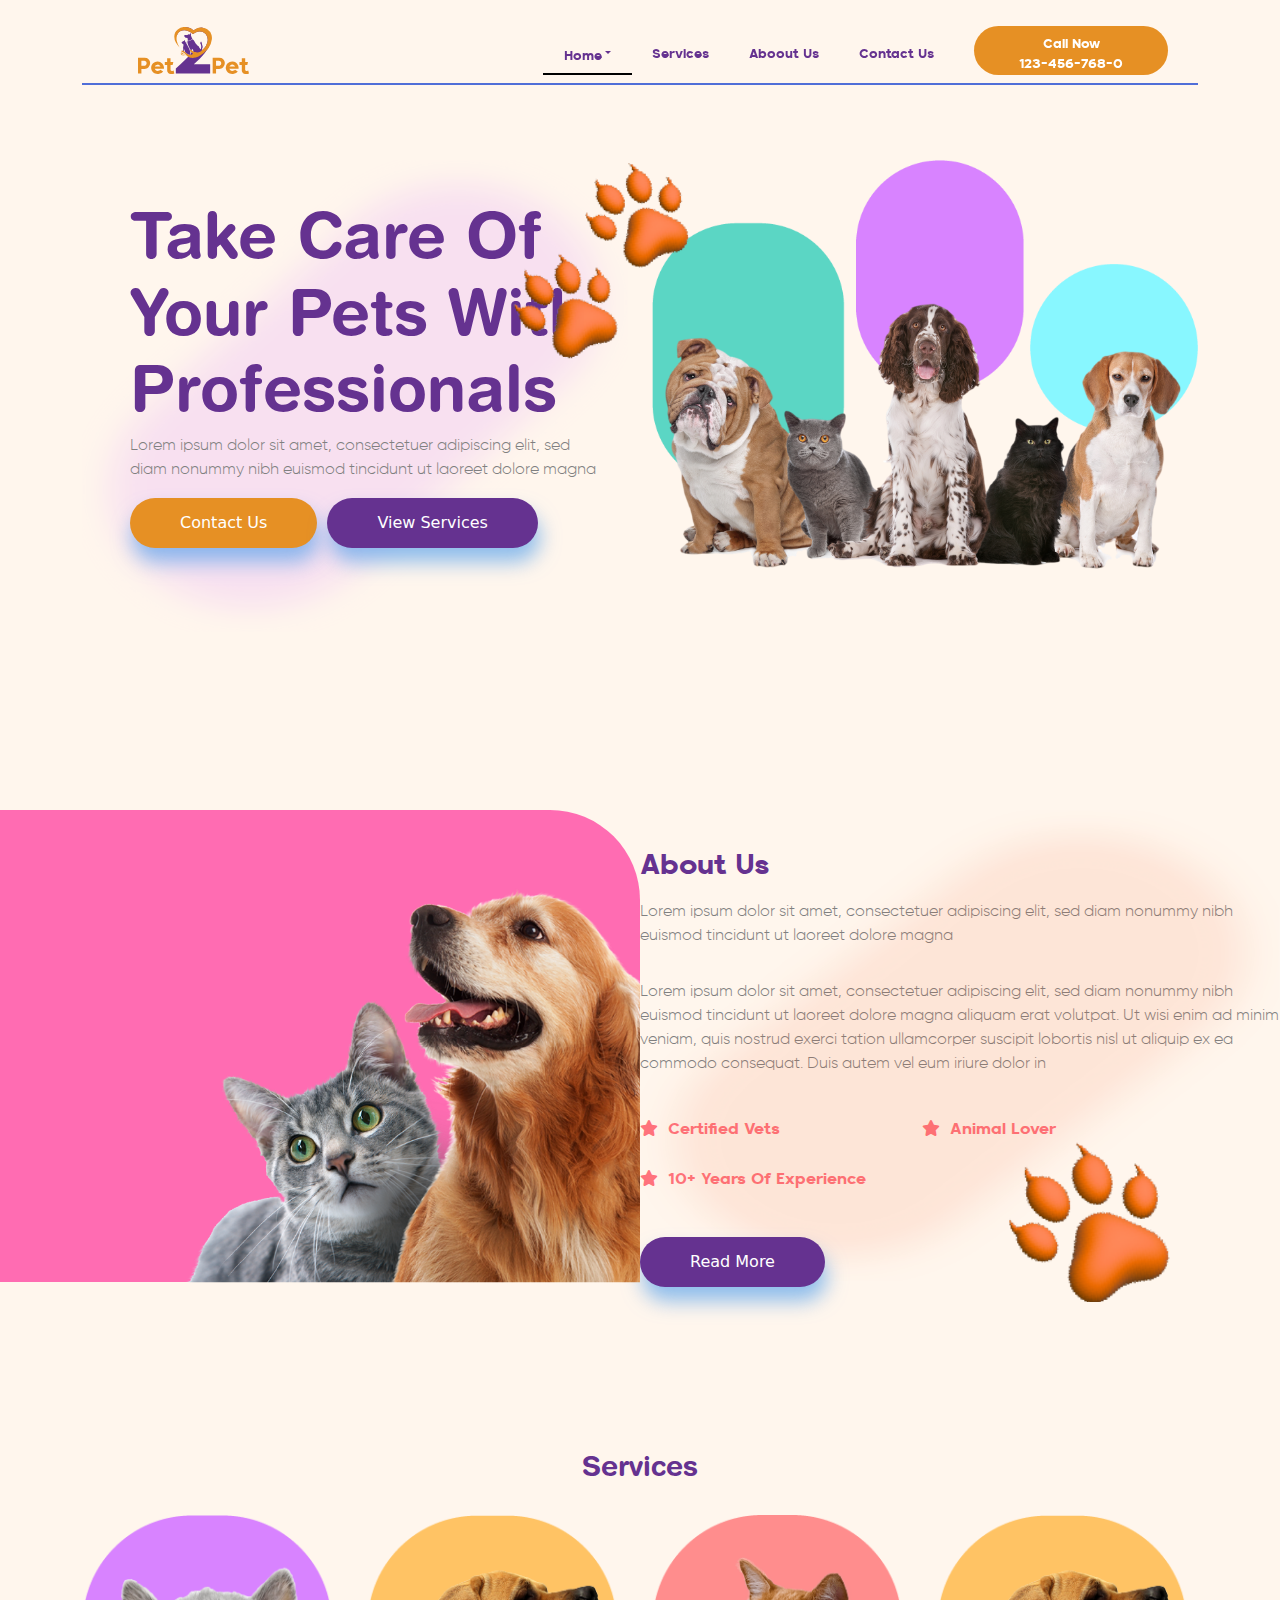
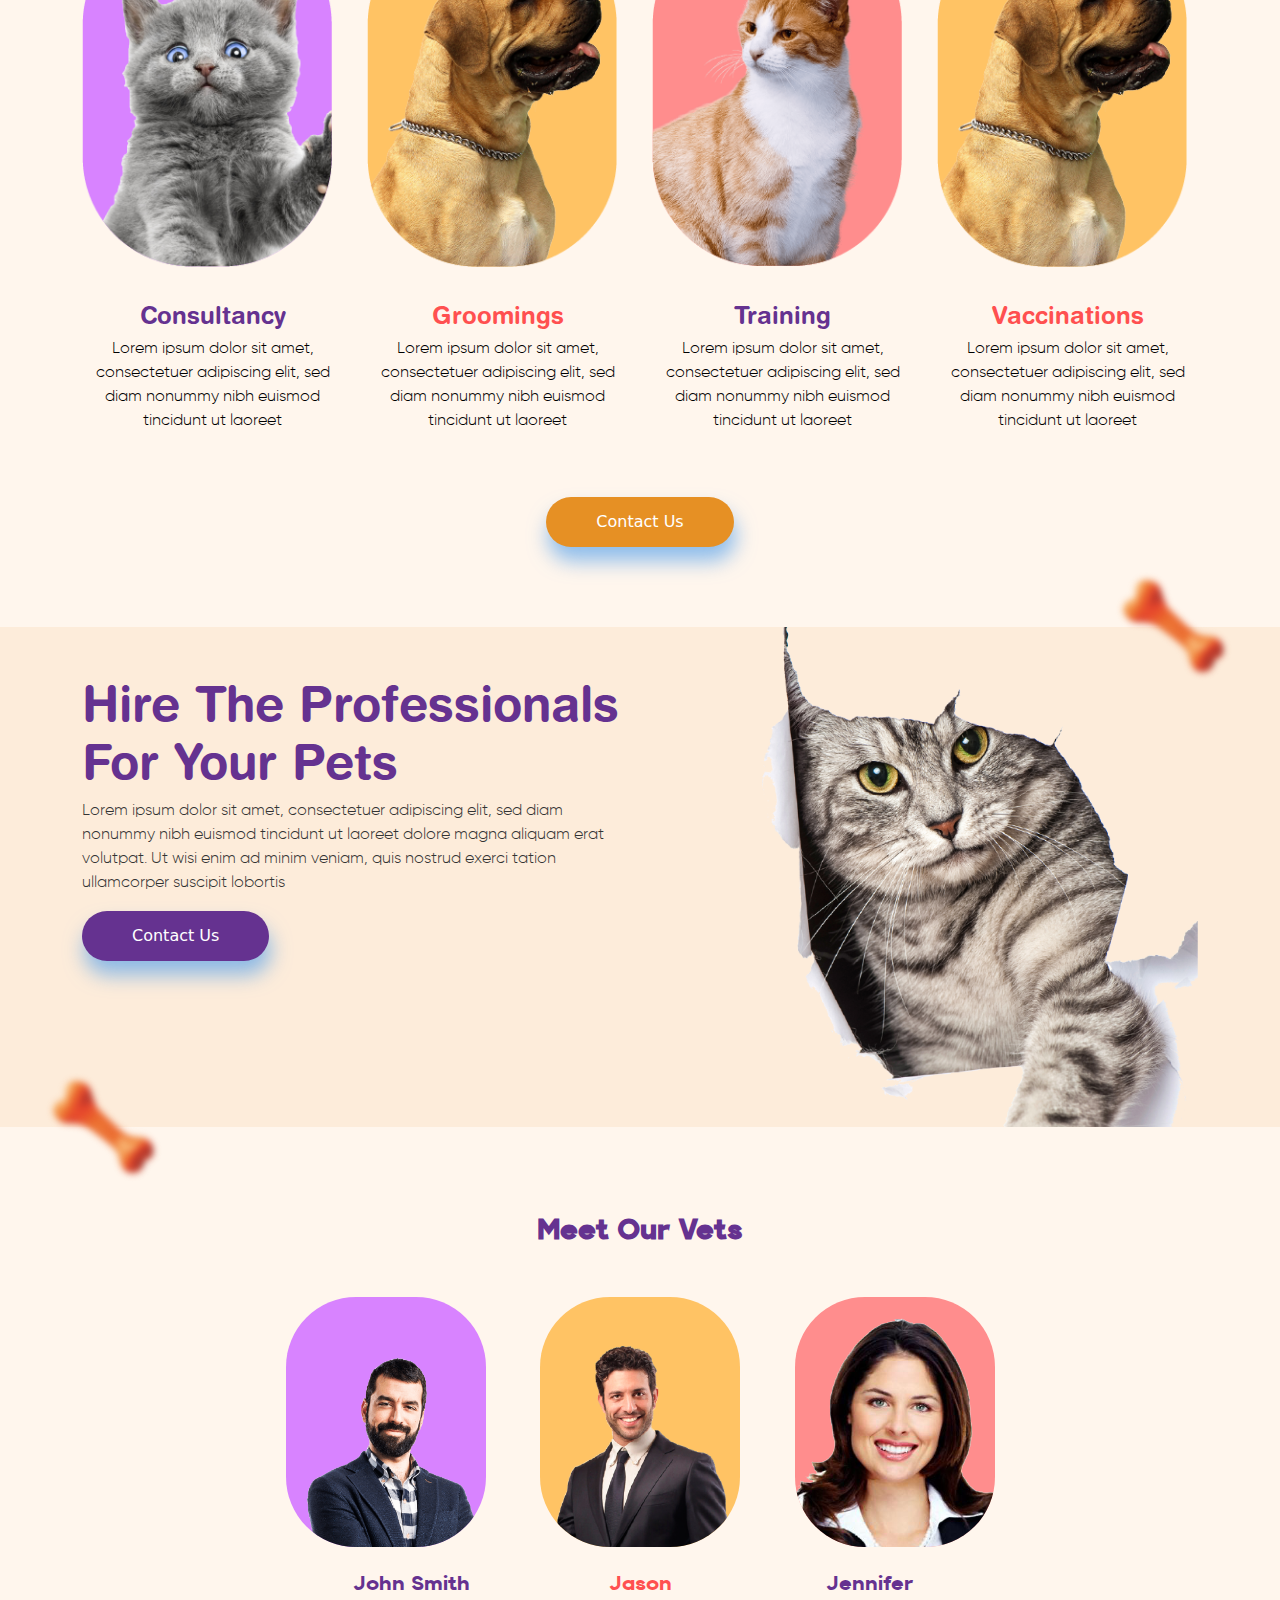
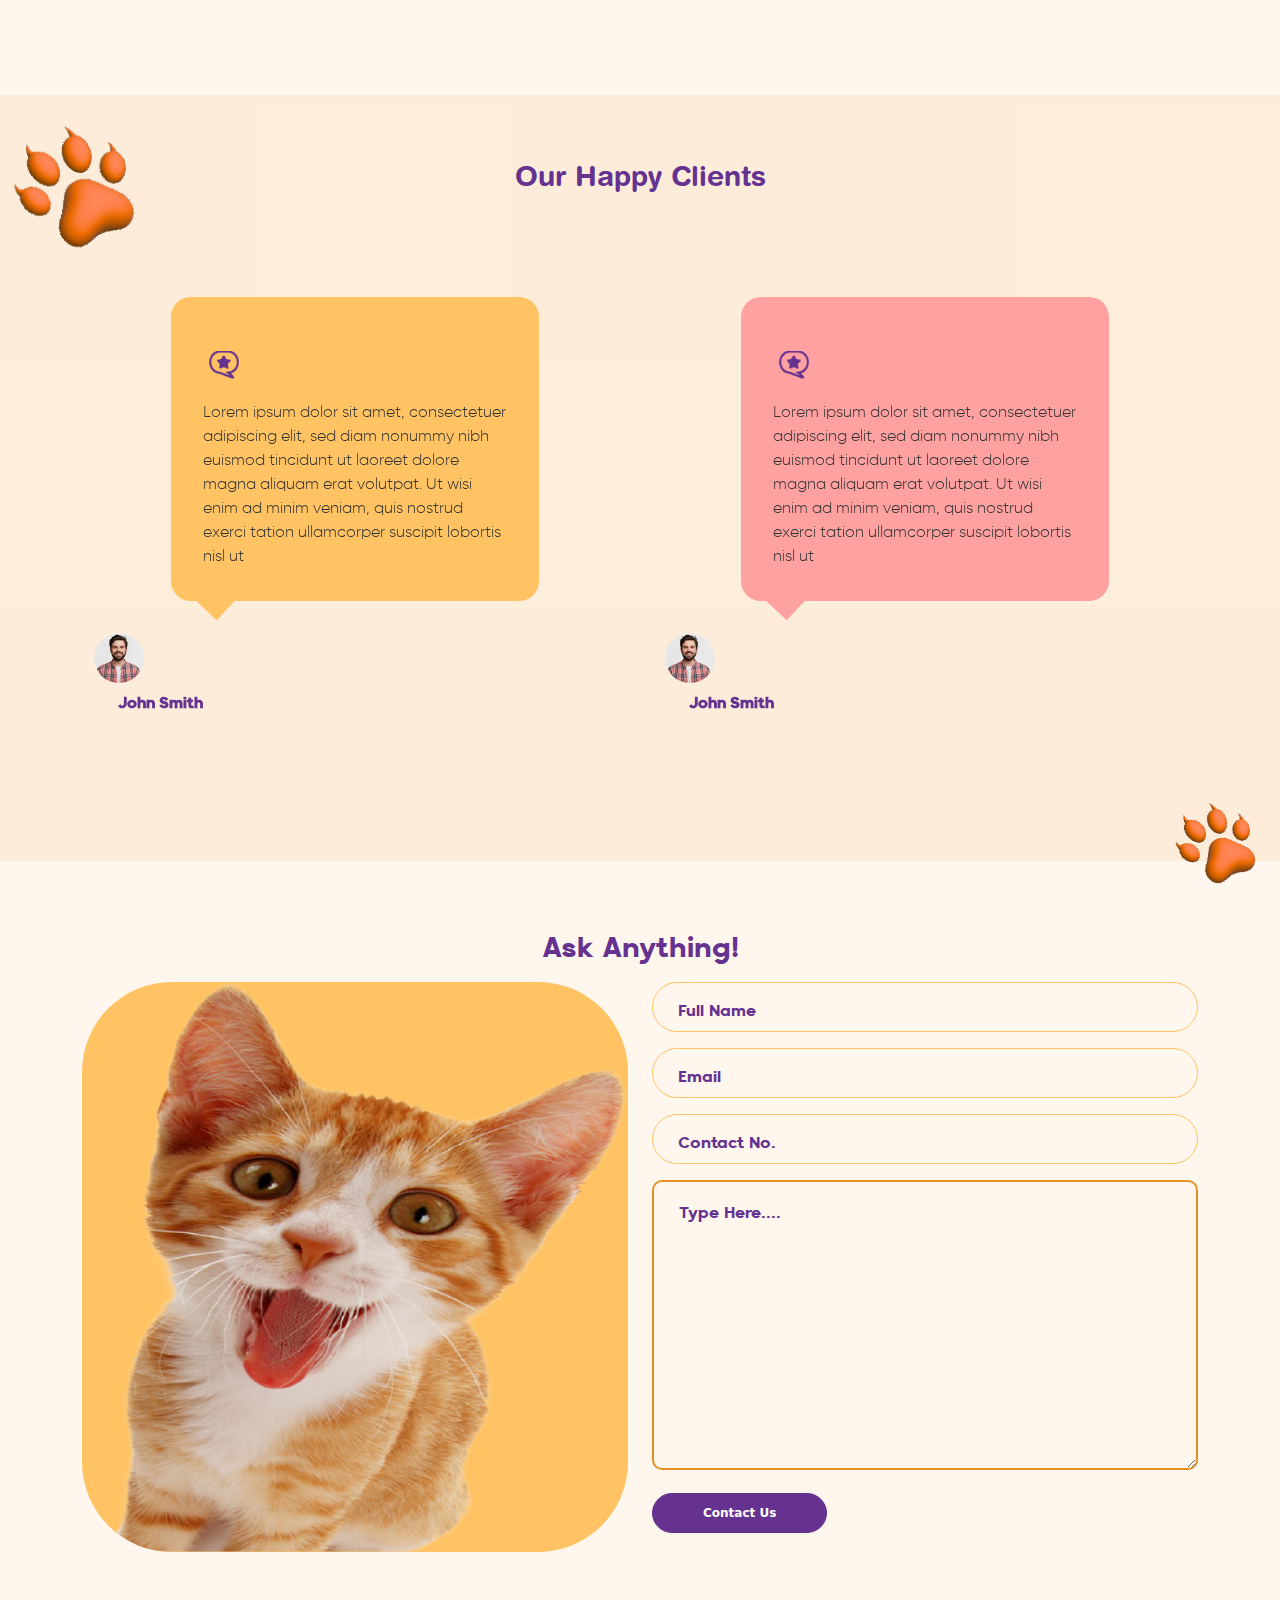
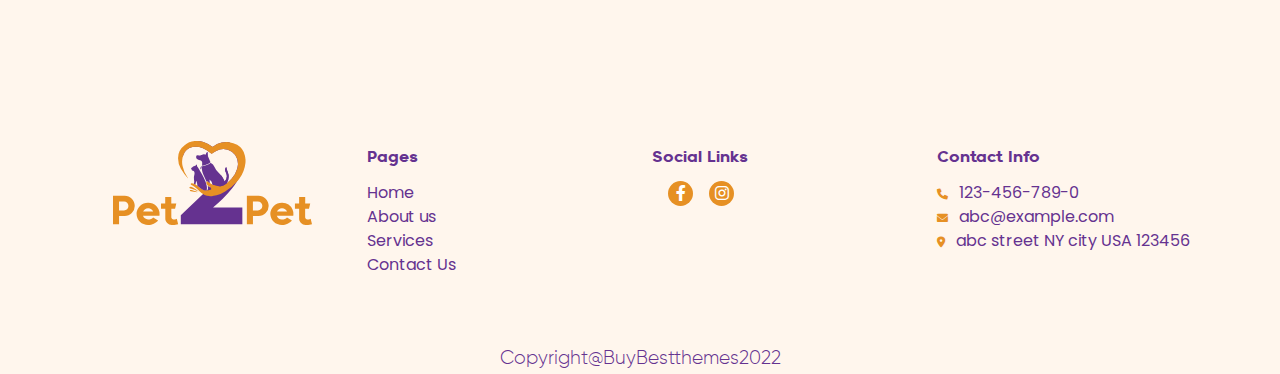
==== commit a55100c8: "add today code" ====
--- a/index1.html
+++ b/index1.html
@@ -40,8 +40,8 @@
                                     <li><a class="dropdown-item" href=".../../index1.html">Home2</a></li>
                                 </ul>
                               </div>
-                            <a href="" class="header_links">Services</a>
-                            <a href="" class="header_links">Aboout Us</a>
+                            <a href="./assets/pages/services.html" class="header_links">Services</a>
+                            <a href="./assets/pages/about-us.html" class="header_links">Aboout Us</a>
                             <a href="./assets/pages/contact-us.html" class="header_links">Contact Us</a>
                             <a href="tel:123-456-768-0"><button class="callBtn">Call Now <br>
                                     123-456-768-0</button>
@@ -107,9 +107,9 @@
                 <div class="col-lg-6 col-sm-12 col-md-6">
                     <div class="pinkDivIndex">
                         <div class="aboutFootprintIndex wow animated fadeInDown" data-wow-duration="1s" data-wow-delay="0.5s">
-                            <img src="./assets/images/1x/footprint.png" alt="">
-                        </div>
-                        <img src="./assets/images/1x/aboutMulCol.png" alt="">
+                            <img src="./assets/images/1x/2footPrint.png" alt="">
+                        </div>
+                        <img src="./assets/images/1x/home2.png" alt="">
                         <div class="pinkDivAboutInnerindex wow animated fadeInRight" data-wow-duration="1s" data-wow-delay="0.5s">
                             <img src="./assets/images/1x/groupphoto.png" alt="">
                         </div>
@@ -123,16 +123,16 @@
      <section class="ourStory">
         <div class="container-fluid" id="container-fluid1">
             <div class="row">
-                <div class="col-lg-6">
+                <div class="col-lg-6 padding">
                     <div class="pinkDivStory">
                         <div class="catdogDiv wow animated fadeInLeft" data-wow-duration="1s" data-wow-delay="0.5s">
                             <img src="./assets/images/1x/cat&amp;Dog.png" alt="">
                         </div>
                     </div>
                 </div>
-                <div class="col-lg-6">
+                <div class="col-lg-6 col-sm-12 col-md-6 padding">
                     <div class="storyDiv position-relative">
-                        <h3 class="wow animated fadeInRight" data-wow-duration="1s" data-wow-delay="0.5s">Our Story</h3>
+                        <h3 class="wow animated fadeInRight" data-wow-duration="1s" data-wow-delay="0.5s">About Us</h3>
                         <p class="wow animated fadeInRight" data-wow-duration="1s" data-wow-delay="0.5s">Lorem ipsum dolor sit amet, consectetuer adipiscing elit, sed diam nonummy nibh euismod
                             tincidunt ut laoreet dolore magna </p>
                         <p class="wow animated fadeInRight" data-wow-duration="1s" data-wow-delay="0.5s">Lorem ipsum dolor sit amet, consectetuer adipiscing elit, sed diam nonummy nibh euismod
@@ -153,7 +153,7 @@
                             <img src="./assets/images/1x/footprintOne.png" alt="">
                         </div>
                     </div>
-                    <a href="./assets/pages/contact-us.html"><button class="sevBtn wow animated bounceIn" data-wow-duration="1s" data-wow-delay="0.5s">Contact US</button></a>
+                    <a href="javaScript:void(0)"><button class="sevBtn wow animated bounceIn" data-wow-duration="1s" data-wow-delay="0.5s">Read More</button></a>
                 </div>
             </div>
         </div>
@@ -247,31 +247,34 @@
     <!-- team section open -->
     <section class="teamSection">
         <div class="container">
-            <div class="row">
+            <div class="row d-flex justify-content-center">
                 <h3 class="wow animated bounceIn" data-wow-duration="1s" data-wow-delay="0.5s">Meet Our Vets</h3>
-                <div class="col-lg-4 mt-5">
+                <div class="col-lg-3 col-md-4 col-sm-12 mt-5 text">
                     <div class="teamPerson1 d-flex flex-column align-items-center position-relative">
                         <div class="teamPersonImg">
                             <img src="./assets/images/1x/person1.png" alt="">
-                            <div class="teamSectionh6 position-absolute"><h6>John Smith</h6></div>
-                        </div>
-                    </div>
-                </div>
-                <div class="col-lg-4 mt-5">
+                            <!-- <div class="teamSectionh6 position-absolute"><h6>John Smith</h6></div> -->
+                        </div>
+                    </div>
+                    <h5 class="text-center">John Smith</h5>
+                </div>
+                <div class="col-lg-3 col-md-4 col-sm-12 mt-5 text2">
                     <div class="teamPerson2 d-flex flex-column align-items-center">
-                        <div class="teamPersonImg">
+                        <div class="teamPersonImg1">
                             <img src="./assets/images/1x/person2.png" alt="">
+                            <!-- <h6>John Smith</h6> -->
+                        </div>
+                    </div>
+                    <h5 class="text-center">Jason</h5>
+                </div>
+                <div class="col-lg-3 col-md-4 col-sm-12 mt-5 text3">
+                    <div class="teamPerson3 d-flex flex-column align-items-center">
+                        <div class="teamPersonImg2">
+                            <img src="./assets/images/1x/person3.png" alt="">
                         </div>
                         <!-- <h6>John Smith</h6> -->
                     </div>
-                </div>
-                <div class="col-lg-4 mt-5">
-                    <div class="teamPerson3 d-flex flex-column align-items-center">
-                        <div class="teamPersonImg">
-                            <img src="./assets/images/1x/person3.png" alt="">
-                        </div>
-                        <!-- <h6>John Smith</h6> -->
-                    </div>
+                    <h5 class="text-center">Jennifer</h5>
                 </div>
             </div>
         </div>
@@ -409,7 +412,7 @@
                 <div class="col-lg-3 col-md-12 col-sm-12 ">
                     <p>Pages</p>
                     <ul class="p-0">
-                        <li><a href=".../../index.html1">Home</a></li>
+                        <li><a href=".../../index1.html">Home</a></li>
                         <li><a href="./assets/pages/about-us.html">About us</a></li>
                         <li><a href="./assets/pages/services.html">Services</a></li>
                         <li><a href="./assets/pages/contact-us.html">Contact Us</a></li>
--- a/assets/css/stylesheet.css
+++ b/assets/css/stylesheet.css
@@ -12,7 +12,7 @@
 
 @font-face {
     font-family: 'HelveticaRounded-Bold';
-    src: url("../fonts/HelveticaRounded-Bold.ttf");
+    src: url("../fonts/Helvetica\ Rounded\ Bold.otf");
 }
 
 @font-face {
@@ -382,6 +382,7 @@
     /* font-family: 'Retroica-Regular'; */
     border: none;
     border-radius: 30px;
+    box-shadow: rgba(84, 160, 236, 0.66) 2px 14px 20px;
 }
 
 .conBtn:hover {
@@ -407,6 +408,7 @@
     /* font-family: 'Retroica-Regular'; */
     border: none;
     border-radius: 30px;
+    box-shadow: rgba(84, 160, 236, 0.66) 2px 14px 20px;
 }
 
 .sevBtn:hover {
@@ -422,6 +424,7 @@
     /* height: 1000px; */
     position: relative;
     padding-bottom: 7rem;
+    opacity: 0.9;
 }
 
 .servicesSec::after {
@@ -441,11 +444,13 @@
     padding-top: 8rem;
     font-family: 'HelveticaRounded-Bold';
     font-weight: bold;
+    font-size: 2.5rem;
 }
 
 .catOne {
     width: 300px;
     height: 400px;
+    margin-left: auto;
 }
 
 .catOneInner {
@@ -458,7 +463,7 @@
     width: 100%;
     height: 100%;
     object-fit: cover;
-    border-radius: 43%;
+    border-radius: 40%;
 }
 
 .servicesSec h4 {
@@ -470,6 +475,7 @@
 .servicesSec p {
     color: #000;
     font-family: 'Gilroy-Light';
+
 }
 
 .dogTwo {
@@ -502,13 +508,14 @@
 .catThree {
     width: 300px;
     height: 400px;
+    margin-left: auto;
 }
 
 .catThree img {
     width: 100%;
     height: 100%;
     object-fit: cover;
-    border-radius: 43%;
+    border-radius: 40%;
 }
 
 .dogThree {
@@ -639,11 +646,13 @@
     right: 0px;
     /* background-color: #000708; */
 }
-.pinkDivIndex img{
+
+.pinkDivIndex img {
     width: 100%;
     height: 100%;
     object-fit: cover;
 }
+
 .aboutFootprintIndex {
     position: absolute;
     width: 200px;
@@ -712,10 +721,12 @@
     min-height: 370px;
     border-radius: 100px;
 }
-.innerImgDiv{
+
+.innerImgDiv {
     width: 250px;
     min-height: 360px;
 }
+
 .indexCat img {
     width: 100%;
     height: 100%;
@@ -737,7 +748,7 @@
 }
 
 .indexCat1 h4 {
-    color: #E69024;
+    color: #FF5050;
     font-family: 'HelveticaRounded-Bold';
     font-weight: bold;
     text-align: center;
@@ -750,18 +761,18 @@
 
 .proBons {
     position: absolute;
-    width: 160px;
-    height: 100px;
-    top: -52px;
+    width: 210px;
+    height: 150px;
+    top: -76px;
     right: 0px;
     /* background-color: #000; */
 }
 
 .proBonsRig {
     position: absolute;
-    width: 160px;
-    height: 100px;
-    bottom: -52px;
+    width: 210px;
+    height: 150px;
+    bottom: -75px;
     left: 0px;
     /* background-color: #000; */
 
@@ -771,12 +782,14 @@
     width: 100%;
     height: 100%;
     object-fit: cover;
+    /* transform: rotate(-12deg); */
 }
 
 .proBonsRig img {
     width: 100%;
     height: 100%;
     object-fit: cover;
+    /* transform: rotate(-12deg); */
 }
 
 .profIndex1 h3 {
@@ -810,31 +823,68 @@
     padding-bottom: 6rem;
 }
 
-.teamSection h6 {
+.text h5 {
     color: #653290;
     font-family: 'Retroica-Regular';
+    margin-left: 7rem;
+    padding-top: 20px;
 }
 
 .teamPerson1 {
-    /* width: 180px;
-    height: 240px; */
-    width: 160px;
-    height: 200px;
-    border-radius: 60px;
+    width: 200px;
+    height: 250px;
+    border-radius: 70px;
     background-color: #D883FF;
     display: flex;
     margin-left: auto;
     overflow: hidden;
 }
 
+.text2 h5 {
+    color: #FF5050;
+    font-family: 'Retroica-Regular';
+    /* margin-left: 7rem; */
+    padding-top: 20px;
+
+}
+
+.text3 h5 {
+    color: #653290;
+    font-family: 'Retroica-Regular';
+    margin-right: 7rem;
+    padding-top: 20px;
+
+}
+
 .teamPersonImg {
     /* width: 100%;
     transform: translate(13px, 100px); */
     width: 100%;
-    transform: translate(13px, 74px);
-}
-
-.teamPersonImg img {
+    transform: translate(40px, 50px);
+    width: 309px;
+    /* height: 330px; */
+}
+
+.teamPersonImg1 {
+    /* width: 100%;
+        transform: translate(13px, 100px); */
+    width: 100%;
+    transform: translate(-45px, 39px);
+    width: 309px;
+    /* height: 330px; */
+}
+
+.teamPersonImg2 {
+    /* width: 100%;
+            transform: translate(13px, 100px); */
+    width: 100%;
+    transform: translate(-99px, -75px);
+    width: 309px;
+    /* height: 330px; */
+}
+
+.teamPersonImg img,
+.teamPersonImg1 img {
     width: 100%;
     height: 100%;
     object-fit: cover;
@@ -843,9 +893,9 @@
 .teamPerson2 {
     /* width: 180px;
     height: 240px; */
-    width: 160px;
-    height: 200px;
-    border-radius: 60px;
+    width: 200px;
+    height: 250px;
+    border-radius: 70px;
     display: flex;
     margin-left: auto;
     overflow: hidden;
@@ -857,9 +907,9 @@
 .teamPerson3 {
     /* width: 180px;
     height: 240px; */
-    width: 160px;
-    height: 200px;
-    border-radius: 60px;
+    width: 200px;
+    height: 250px;
+    border-radius: 70px;
     overflow: hidden;
     background-color: #FF8D8D;
     display: flex;
@@ -1107,6 +1157,20 @@
     padding-top: 6rem;
     padding-bottom: 6rem;
     position: relative;
+}
+
+/* .swiper-slide-next .testimoialsDiv {
+    transform: scale(1.2);
+    transition: .4s;
+} */
+.swiper-slide-duplicate-prev .testimoialsDiv {
+    transform: scale(1.2);
+    transition: .4s;
+}
+
+.testimoialsDiv {
+    min-height: 400px;
+    padding: 20px;
 }
 
 .leftRightBnt {
@@ -1866,22 +1930,27 @@
     .catDiv {
         left: 0px;
     }
-    .pinkDivIndex{
-        width: 100%;
-    }
-    .pinkDivAboutInnerindex{
-        width: 100%;
-    }
+
+    .pinkDivIndex {
+        width: 100%;
+    }
+
+    .pinkDivAboutInnerindex {
+        width: 100%;
+    }
+
     .indexCat {
         width: 260px;
         min-height: 370px;
         border-radius: 100px;
     }
+
     .innerImgDiv {
         width: 250px;
         min-height: 360px;
     }
-    .contactCat{
+
+    .contactCat {
         width: 100%;
     }
 }
@@ -1936,38 +2005,47 @@
     .pinkDivSer {
         width: 100%;
     }
-    .pinkDivIndex{
-        width: 100%;
-    }
+
+    .pinkDivIndex {
+        width: 100%;
+    }
+
     .pinkDivAboutInnerindex {
         width: 100%;
     }
+
     .indexCat {
         width: 260px;
         min-height: 370px;
         border-radius: 100px;
     }
+
     .innerImgDiv {
         width: 250px;
         min-height: 360px;
     }
+
     .proCatIndex {
         width: 100%;
         min-height: 505px;
         height: 500px;
     }
+
     .contactCat {
         width: 100%;
     }
+
     #container-fluid1 {
         max-width: 1150px;
         margin: auto;
         min-height: 600px;
     }
-    .pinkDivStory{
-        width: 100%;
-    }
-    .storyDiv{
+
+    .pinkDivStory {
+        width: 100%;
+    }
+
+    .storyDiv {
         width: 100%;
     }
 }
@@ -2016,26 +2094,32 @@
     .pinkDivSer {
         width: 100%;
     }
+
     .pinkDivIndex {
         width: 100%;
     }
+
     .pinkDivAboutInnerindex {
         width: 100%;
     }
+
     .indexCat {
         width: 260px;
         min-height: 370px;
         border-radius: 100px;
     }
+
     .innerImgDiv {
         width: 250px;
         min-height: 360px;
     }
+
     .proCatIndex {
         width: 100%;
         min-height: 505px;
         height: 500px;
     }
+
     .contactCat {
         width: 100%;
     }
@@ -2151,10 +2235,12 @@
     .pinkDivIndex {
         width: 100%;
     }
-    .proCatIndex{
+
+    .proCatIndex {
         width: 100%;
         min-height: 500px;
     }
+
     .circleDiv {
         width: 50px;
         height: 50px;
@@ -2162,19 +2248,23 @@
         margin-top: 2rem;
         margin-left: 1.5rem;
     }
+
     .indexCat {
         width: 260px;
         min-height: 370px;
         border-radius: 100px;
     }
+
     .innerImgDiv {
         width: 250px;
         min-height: 360px;
     }
-    .proCatIndex{
-        width: 100%;
-    }
-    .contactCat{
+
+    .proCatIndex {
+        width: 100%;
+    }
+
+    .contactCat {
         width: 100%;
     }
 }
@@ -2241,6 +2331,7 @@
     .pinkDivSer {
         width: 100%;
     }
+
     .aboutFootprintIndex {
         position: absolute;
         width: 100px;
@@ -2249,25 +2340,31 @@
         top: 0px;
         /* background-color: #E69024; */
     }
+
     .proCatIndex {
         width: 100%;
     }
+
     .pinkDivIndex {
         width: 100%;
     }
+
     .pinkDivAboutInnerindex {
         width: 100%;
         right: 0px;
     }
-    .serviceIndex1 h3{
+
+    .serviceIndex1 h3 {
         padding-top: 0px;
     }
+
     .mainBannerIndex {
         position: relative;
         width: 100%;
         min-height: 685px;
         padding-bottom: 4rem;
     }
+
     .circleDiv {
         width: 50px;
         height: 50px;
@@ -2275,13 +2372,16 @@
         margin-top: 2rem;
         margin-left: 4.5rem;
     }
+
     .contactCat {
         width: 100%;
     }
+
     .innerImgDiv {
         width: 219px;
         min-height: 360px;
     }
+
     .indexCat {
         width: 252px;
         min-height: 370px;
@@ -2477,26 +2577,32 @@
         width: 100%;
         top: 195px;
     }
-    .mainBannerIndex p{
+
+    .mainBannerIndex p {
         margin-left: 0px;
     }
+
     .BtnGroup {
         margin-left: 0rem;
     }
+
     .sevBtn {
         padding: 13px 46px;
     }
+
     .mainBannerIndex {
         position: relative;
         width: 100%;
         min-height: 635px;
         padding-bottom: 4rem;
     }
-    .dFlex{
+
+    .dFlex {
         display: flex;
         justify-content: center;
         align-items: center;
     }
+
     .aboutFootprintIndex {
         position: absolute;
         width: 100px;
@@ -2505,6 +2611,7 @@
         top: 0px;
         /* background-color: #E69024; */
     }
+
     .pinkDivAbout {
         width: 100%;
         top: 30px;
@@ -2543,9 +2650,11 @@
         border: none;
         border-radius: 30px;
     }
-    .serviceIndex1 h3{
+
+    .serviceIndex1 h3 {
         padding-top: 0px;
     }
+
     .textDivAbout h1 {
         font-size: 3rem;
         margin-left: 0rem;
@@ -2861,25 +2970,32 @@
     .servicesSec h3 {
         padding-top: 0px;
     }
-    .aboutFootprintIndex{
+
+    .aboutFootprintIndex {
         left: 0px;
     }
+
     .sevBtn {
         padding: 13px 49px;
     }
-    .textDivAbout h1{
+
+    .textDivAbout h1 {
         margin-left: 0px;
     }
+
     .circleDiv {
         margin-left: 2.5rem;
     }
-    .serviceIndex1 h3{
+
+    .serviceIndex1 h3 {
         padding-top: 0px;
     }
+
     .ourStory {
         padding-top: 0rem;
         min-height: 620px;
     }
+
     .testFoot {
         position: absolute;
         width: 100px;
@@ -2887,6 +3003,7 @@
         top: 1rem;
         left: 0px;
     }
+
     .oneFootprint {
         position: absolute;
         width: 100px;
@@ -2894,9 +3011,28 @@
         right: 0px;
         bottom: -20px;
     }
-    .teamPerson1 , .teamPerson3{
+
+    .teamPerson1,
+    .teamPerson3 {
         margin: auto;
     }
+
+    .leftRightBnt {
+        right: 10px;
+        bottom: -70px;
+        width: 100px;
+        height: 60px;
+    }
+    .text h5 {
+        margin-left: 0rem;
+    }
+    .text3 h5 {
+        margin-right: 0rem;
+    }
+    .header{
+        height: 70px;
+    }
+
 }
 
 @media only screen and (max-width:390px) {}
@@ -2941,13 +3077,15 @@
     .cstmDiv1::after {
         top: 71px;
     }
+
     .testFoot {
         position: absolute;
-        width: 100px;
+        width: 75px;
         height: 100px;
         top: 1rem;
         left: 0px;
     }
+
     .oneFootprint {
         position: absolute;
         width: 100px;
@@ -2955,6 +3093,22 @@
         right: 0px;
         bottom: -20px;
     }
+
+    .leftRightBnt {
+        right: 10px;
+        bottom: -70px;
+        width: 100px;
+        height: 60px;
+    }
+    .text h5 {
+        margin-left: 0rem;
+    }
+    .text3 h5 {
+        margin-right: 0rem;
+    }
+    .header{
+        height: 70px;
+    }
 }
 
 @media only screen and (max-width:360px) {}
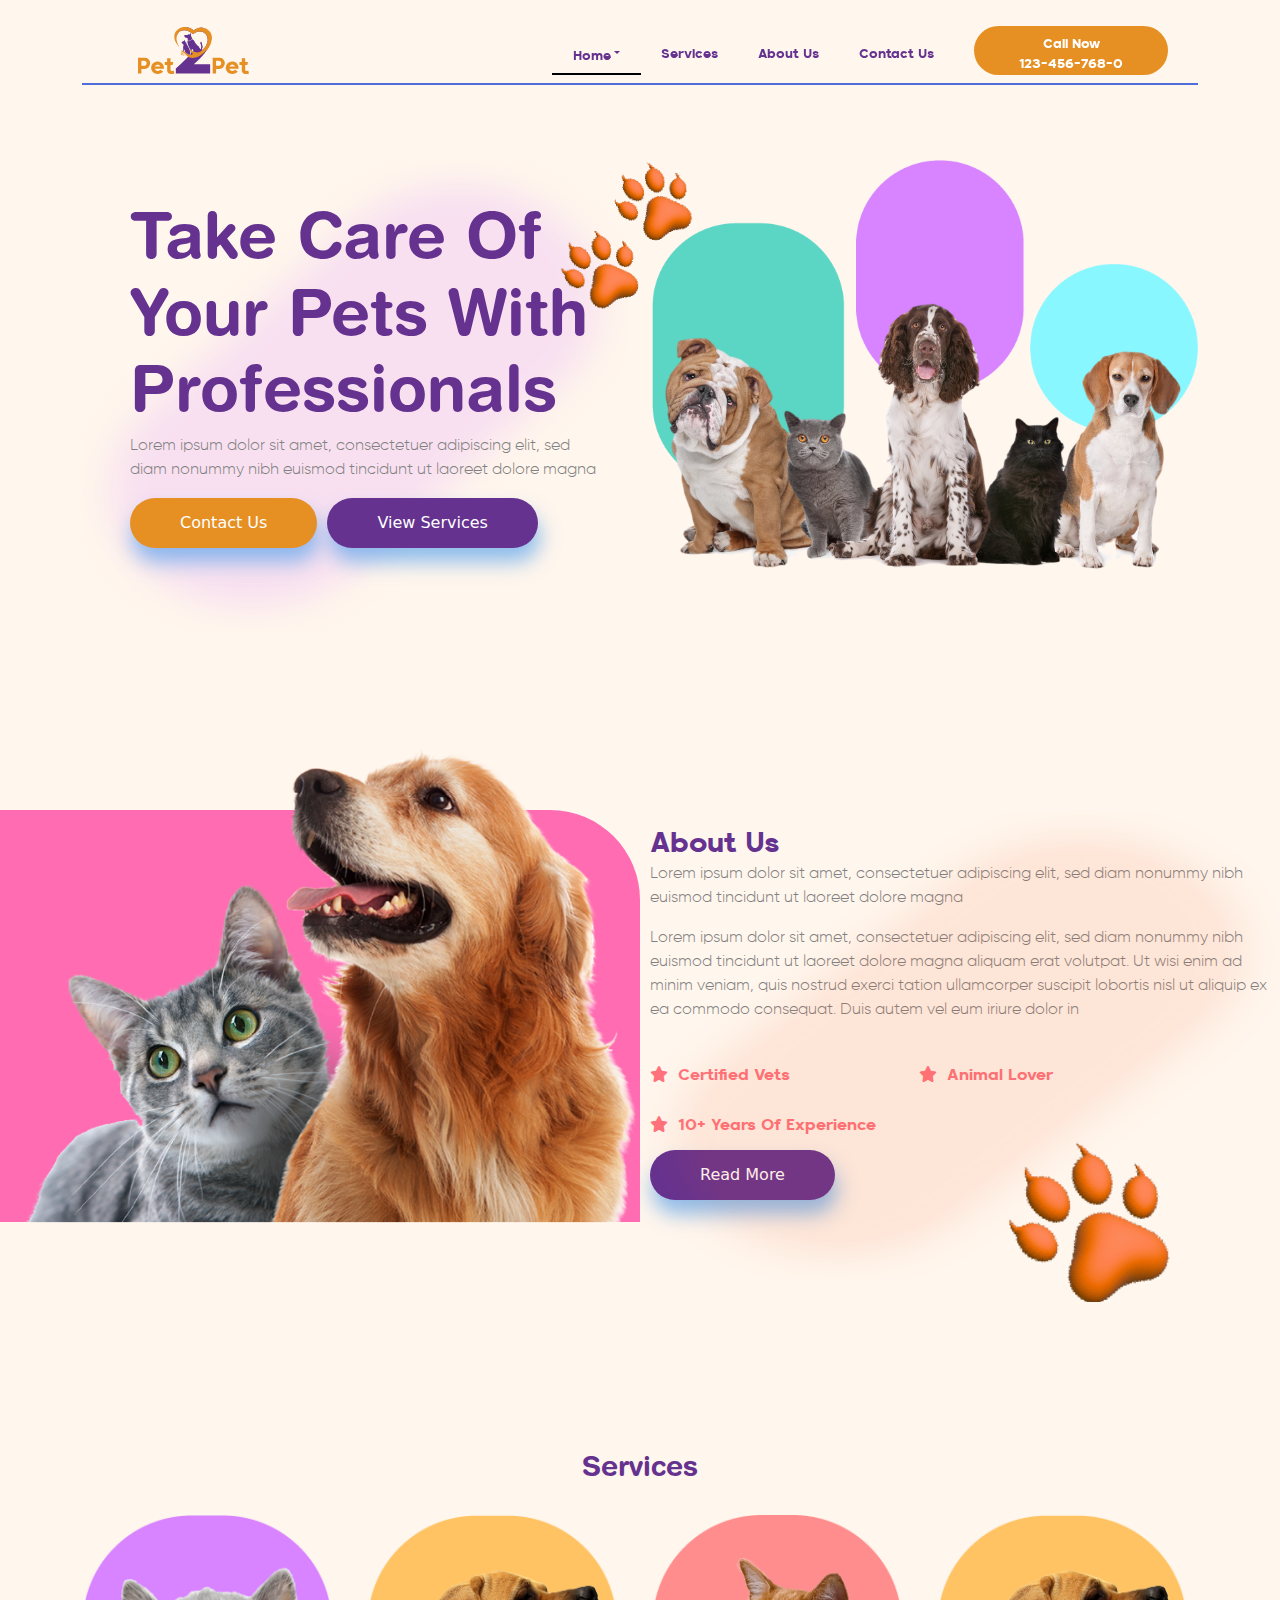
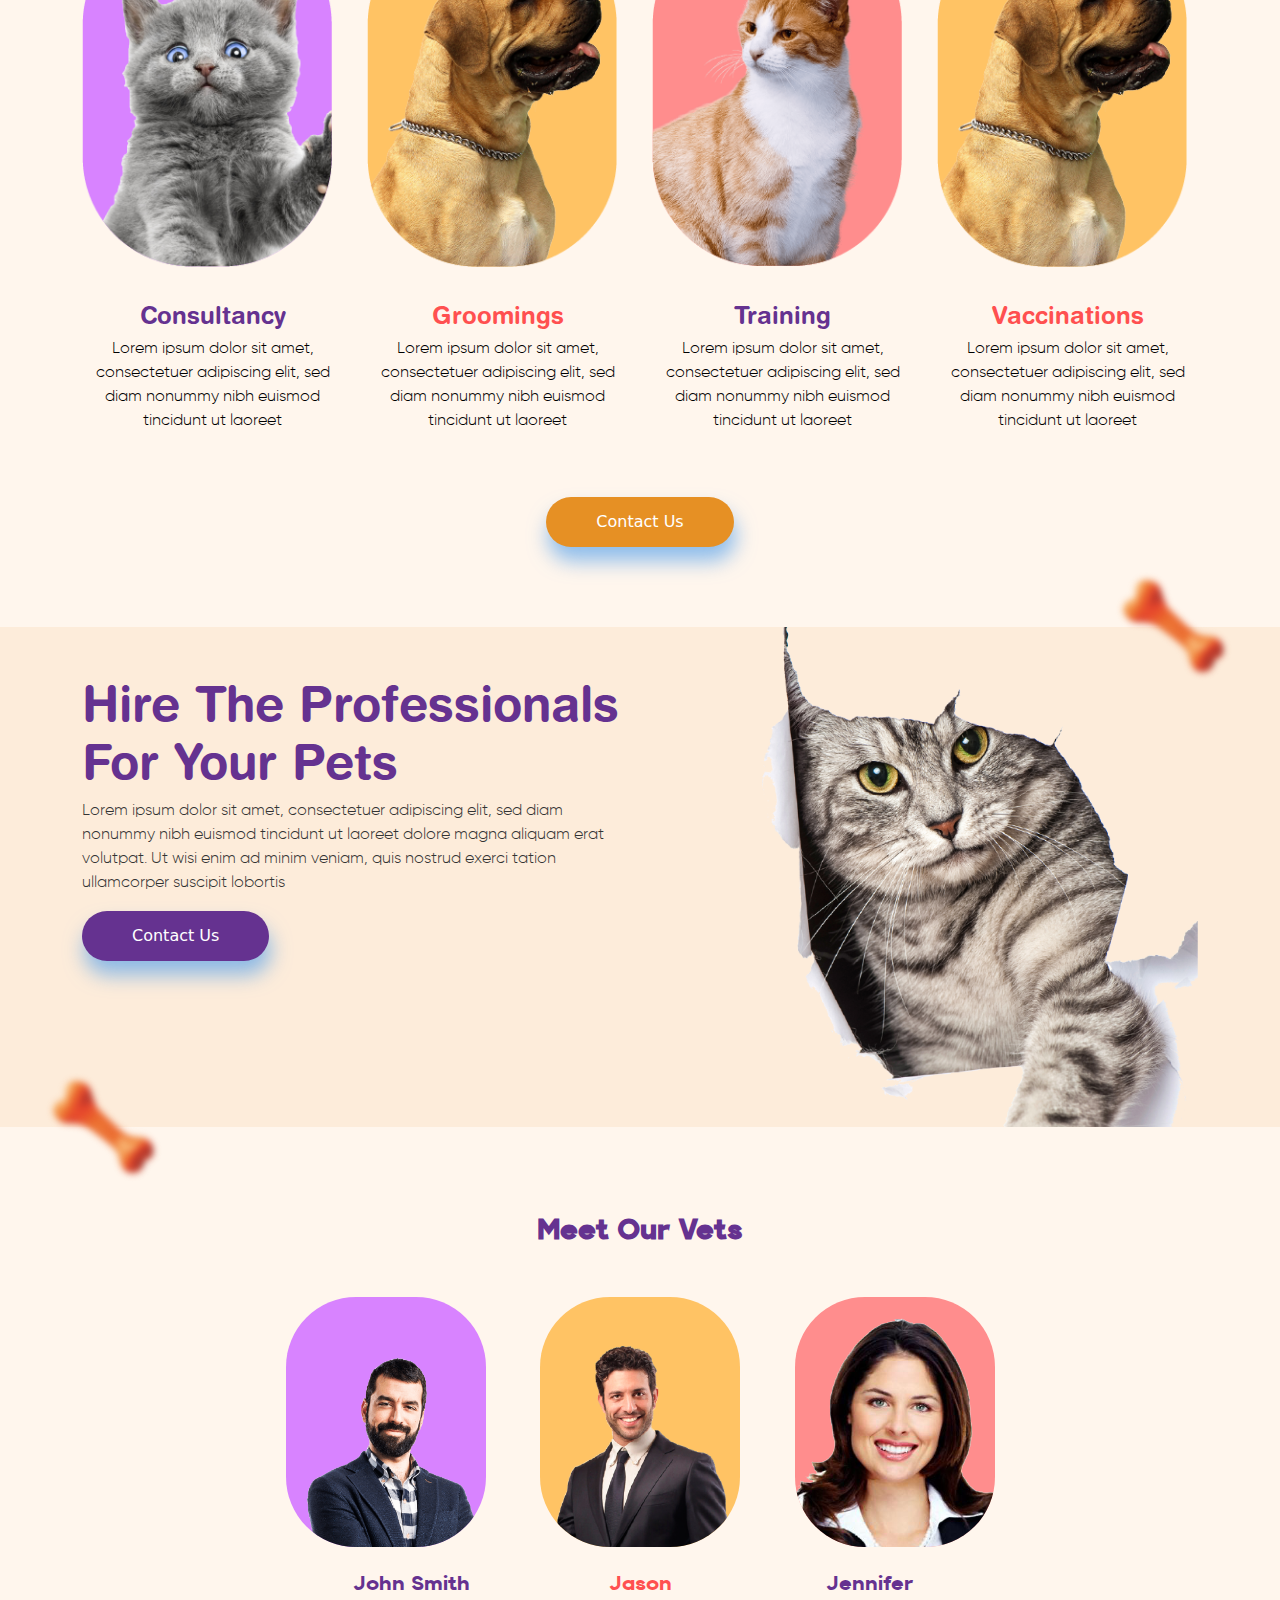
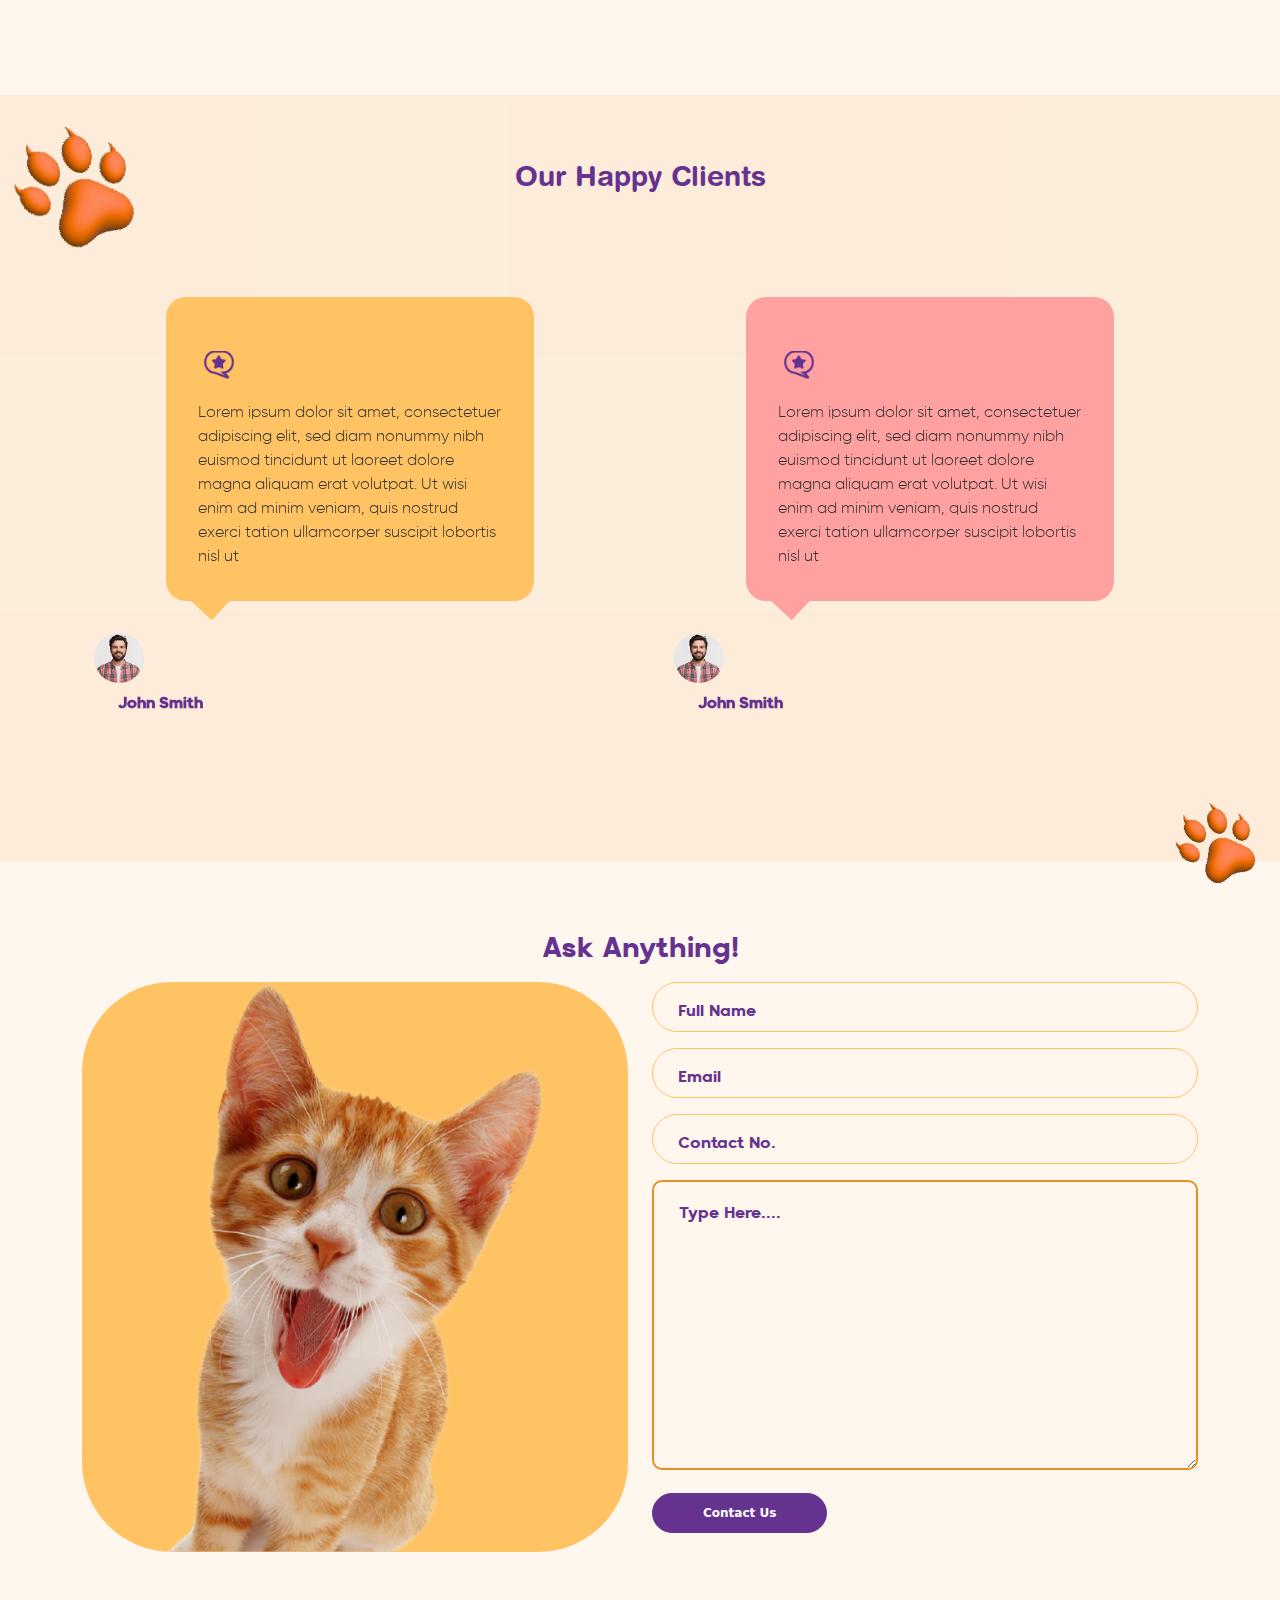
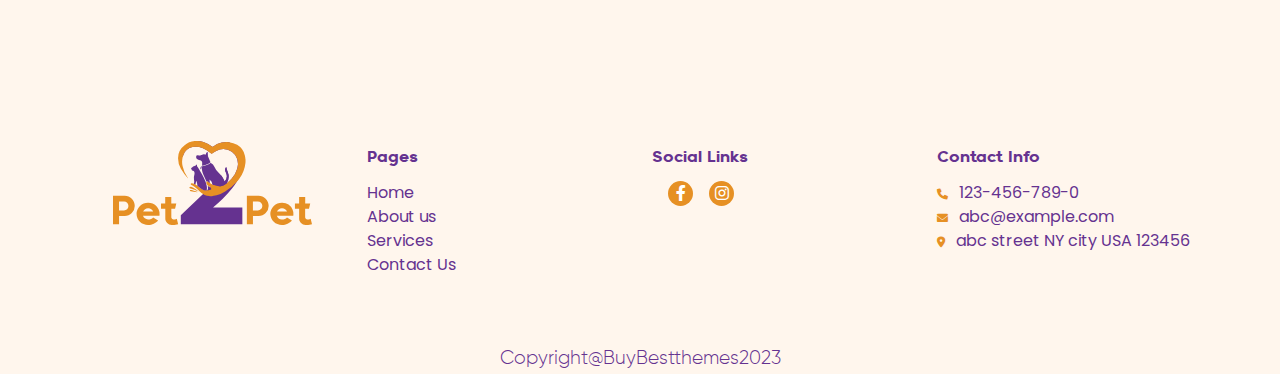
==== commit 9e87c192: "add changes" ====
--- a/index1.html
+++ b/index1.html
@@ -41,7 +41,7 @@
                                 </ul>
                               </div>
                             <a href="./assets/pages/services.html" class="header_links">Services</a>
-                            <a href="./assets/pages/about-us.html" class="header_links">Aboout Us</a>
+                            <a href="./assets/pages/about-us.html" class="header_links">About Us</a>
                             <a href="./assets/pages/contact-us.html" class="header_links">Contact Us</a>
                             <a href="tel:123-456-768-0"><button class="callBtn">Call Now <br>
                                     123-456-768-0</button>
@@ -152,8 +152,11 @@
                         <div class="oneFootprint wow animated fadeInUp" data-wow-duration="1s" data-wow-delay="0.5s">
                             <img src="./assets/images/1x/footprintOne.png" alt="">
                         </div>
-                    </div>
+                        <div class="mt-1">
                     <a href="javaScript:void(0)"><button class="sevBtn wow animated bounceIn" data-wow-duration="1s" data-wow-delay="0.5s">Read More</button></a>
+
+                        </div>
+                    </div>
                 </div>
             </div>
         </div>
@@ -449,7 +452,7 @@
                 <div class="row">
                     <div class="col-lg-12 text-center ">
                         <span class="for-theme-link pt-1">
-                            Copyright@BuyBestthemes2022
+                            Copyright@BuyBestthemes2023
                         </span>
                     </div>
                 </div>
--- a/assets/css/stylesheet.css
+++ b/assets/css/stylesheet.css
@@ -475,6 +475,7 @@
 .servicesSec p {
     color: #000;
     font-family: 'Gilroy-Light';
+    width: 85%;
 
 }
 
@@ -502,6 +503,8 @@
     color: #000;
     font-family: 'Gilroy-Light';
     text-align: right;
+    width: 85%;
+    margin-left: auto;
 
 }
 
@@ -534,7 +537,8 @@
 /*  */
 /* professional Section */
 .professionalsSec {
-    background-color: #4ae0f49e;
+    /* background-color: #4ae0f49e; */
+    background-image: linear-gradient(#4ae0f49e, #44f1da9e);
 }
 
 .cstmDiv {
@@ -547,6 +551,7 @@
     justify-content: start;
     width: 40%;
     /* height: 500px; */
+    height: 730px;
     position: relative;
     display: flex;
     justify-content: end;
@@ -617,7 +622,8 @@
     width: 710px;
     height: 100px;
     background-color: #FFF6ED;
-    bottom: 0px;
+    /* bottom: 0px; */
+    bottom: 150px;
     left: -20px;
     z-index: 0;
 }
@@ -1059,7 +1065,8 @@
 /*  */
 /* About section */
 .aboutSec {
-    background-color: #4ae0f49e;
+    /* background-color: #4ae0f49e; */
+    background-image: linear-gradient(#5beee7f5, #44f1da9e);
     padding-top: 6rem;
     padding-bottom: 6rem;
 }
@@ -1153,7 +1160,9 @@
 /*  */
 /* testimoials section */
 .testimoials {
-    background-color: #4ae0f49e;
+    /* background-color: #4ae0f49e;
+    background-color: #b7f6e59e; */
+    background-image: linear-gradient(#44f1da9e, #73e9c99e);
     padding-top: 6rem;
     padding-bottom: 6rem;
     position: relative;
@@ -1163,10 +1172,11 @@
     transform: scale(1.2);
     transition: .4s;
 } */
-.swiper-slide-duplicate-prev .testimoialsDiv {
+/* .swiper-slide-duplicate-prev .testimoialsDiv {
     transform: scale(1.2);
     transition: .4s;
-}
+} */
+
 
 .testimoialsDiv {
     min-height: 400px;
@@ -1178,6 +1188,7 @@
     bottom: -29px;
     width: 140px;
     height: 100px;
+    z-index: 1;
 }
 
 .swiper-button-next,
@@ -1245,7 +1256,8 @@
 /* footer Css */
 /* contact home css */
 .contactSec {
-    background-color: #4ae0f49e;
+    /* background-color: #4ae0f49e; */
+    background-image: linear-gradient(#73e9c99e, #44f1da9e);
     padding-top: 4rem;
     padding-bottom: 4rem;
 }
@@ -1277,7 +1289,8 @@
 .contactCatInner {
     background-image: url("../images/1x/catask.png");
     background-position: center;
-    background-size: 100% 100%;
+    /* background-size: 100% 100%; */
+    background-size: contain;
     background-repeat: no-repeat;
 }
 
@@ -1332,7 +1345,8 @@
 
 /*  */
 #footer {
-    background-color: #4ae0f49e;
+    /* background-color: #4ae0f49e; */
+    background-image: linear-gradient(#44f1da9e, #73e9c99e);
 }
 
 .footer-img {
@@ -1666,7 +1680,7 @@
 
 .pinkDivStory {
     width: 650px;
-    min-height: 472px;
+    min-height: 412px;
     background-color: #FF6CB2;
     position: relative;
     border-top-right-radius: 90px;
@@ -1675,12 +1689,17 @@
 }
 
 .catdogDiv {
-    position: absolute;
+    /* position: absolute;
     height: 473px;
     width: 650px;
     top: 0px;
     right: 0px;
-    /* background-color: #333333; */
+    background-color: #333333; */
+    position: absolute;
+    height: 568px;
+    width: 938px;
+    top: -155px;
+    right: 0px;
 }
 
 .catdogDiv img {
@@ -1713,14 +1732,14 @@
 
 .storyDiv h3 {
     color: #653290;
-    padding-top: 2rem;
+    /* padding-top: 2rem; */
     font-family: 'Retroica-Regular';
 }
 
 .storyDiv p {
     color: #808080;
     font-family: 'Gilroy-Light';
-    padding-top: 1rem;
+    /* padding-top: 1rem; */
 }
 
 .storyDiv i {
@@ -1775,6 +1794,7 @@
     height: 130px;
     left: 0px;
     bottom: 0px;
+    z-index: -1;
 }
 
 .bonesStoryBtm img {
@@ -1953,6 +1973,29 @@
     .contactCat {
         width: 100%;
     }
+    .leftRightBnt {
+        right: 160px;
+        bottom: 0px;
+        width: 140px;
+        height: 100px;
+        z-index: 1;
+    }
+    .pinkDivStory {
+        width: 740px;
+        min-height: 412px;
+        background-color: #FF6CB2;
+        position: relative;
+        border-top-right-radius: 90px;
+        top: 45px;
+        right: 0px;
+    }
+    .catdogDiv {
+        position: absolute;
+        height: 568px;
+        width: 918px;
+        top: -155px;
+        right: 0px;
+    }
 }
 
 @media only screen and (min-width:1400px) {
@@ -1968,6 +2011,20 @@
 @media only screen and (min-width:1440px) {
     #main-content {
         display: none;
+    }
+    .leftRightBnt {
+        right: 160px;
+        bottom: 0px;
+        width: 140px;
+        height: 100px;
+        z-index: 1;
+    }
+    .catdogDiv {
+        position: absolute;
+        height: 568px;
+        width: 918px;
+        top: -155px;
+        right: 0px;
     }
 }
 
@@ -2042,11 +2099,25 @@
     }
 
     .pinkDivStory {
-        width: 100%;
-    }
-
+        width: 550px;
+        min-height: 400px;
+    }
+    .catdogDiv {
+        position: absolute;
+        height: 523px;
+        width: 820px;
+        top: -122px;
+        right: 0px;
+    }
     .storyDiv {
         width: 100%;
+    }
+    .leftRightBnt {
+        right: 370px;
+        bottom: 0px;
+        width: 140px;
+        height: 100px;
+        z-index: 1;
     }
 }
 
@@ -2077,7 +2148,9 @@
 
     .pinkDivStory,
     .catdogDiv {
-        width: 100%;
+        width: 540px;
+    height: 360px;
+    top: 40px;
     }
 
     .storyDiv {
@@ -2123,6 +2196,13 @@
     .contactCat {
         width: 100%;
     }
+    .leftRightBnt {
+        right: 660px;
+        bottom: 0px;
+        width: 140px;
+        height: 100px;
+        z-index: 1;
+    }
 }
 
 /* ===================  Max Media Queries ======================== */
@@ -2156,6 +2236,7 @@
 
     .storyDiv {
         width: 100%;
+        padding: 10px;
     }
 
     .pinkDivCnt {
@@ -2168,7 +2249,7 @@
     }
 
     .pinkDivCntInner {
-        width: 100%;
+        width: 70%;
         min-height: 340px;
         background-color: #FF6CB2;
         border-top-right-radius: 90px;
@@ -2219,7 +2300,8 @@
     }
 
     .catdogDiv {
-        width: 100%;
+        width: 910px;
+        /* width: 100%; */
         /* background-color: #333333; */
     }
 
@@ -2266,6 +2348,26 @@
 
     .contactCat {
         width: 100%;
+    }
+
+    .aboutFootprintIndex {
+        position: absolute;
+        width: 150px;
+        height: 150px;
+        left: -100px;
+        top: 0px;
+        /* background-color: #E69024; */
+    }
+    .leftRightBnt {
+        right: 160px;
+        bottom: 0px;
+        width: 140px;
+        height: 100px;
+        z-index: 1;
+    }
+    .testimoialsDiv {
+        min-height: 400px;
+        padding: 2px;
     }
 }
 
@@ -2387,9 +2489,33 @@
         min-height: 370px;
         border-radius: 100px;
     }
+
+    .text h5 {
+        margin-left: 1rem;
+    }
+
+    .text3 h5 {
+        margin-right: 0rem;
+    }
 }
 
 @media only screen and (max-width:820px) {
+    .pinkDivStory {
+        width: 650px;
+        min-height: 412px;
+        background-color: #FF6CB2;
+        position: relative;
+        border-top-right-radius: 90px;
+        top: 75px;
+        right: 0px;
+    }
+    .catdogDiv {
+        position: absolute;
+        height: 508px;
+        width: 938px;
+        top: -95px;
+        right: 0px;
+    }
     .dropdown {
         color: #000;
         display: flex;
@@ -2518,21 +2644,21 @@
     .catOne {
         width: 100%;
         display: flex;
-        justify-content: end;
+        justify-content: center;
     }
 
     .dogTwo,
     .dogThree {
         width: 100%;
         display: flex;
-        justify-content: start;
+        justify-content: center;
 
     }
 
     .catThree {
         width: 100%;
         display: flex;
-        justify-content: end;
+        justify-content: center;
 
     }
 
@@ -2575,7 +2701,7 @@
 
     .textDivAbout {
         width: 100%;
-        top: 195px;
+        top: 85px;
     }
 
     .mainBannerIndex p {
@@ -2623,7 +2749,7 @@
     }
 
     .mainBannerAbout {
-        min-height: 1082px;
+        min-height: 660px;
     }
 
     .pinkDivStory {
@@ -2660,9 +2786,37 @@
         margin-left: 0rem;
     }
 
+    #row {
+        display: flex;
+        flex-direction: column-reverse;
+    }
+    .leftRightBnt {
+        right: 90px;
+        bottom: 0px;
+        width: 140px;
+        height: 100px;
+        z-index: 1;
+    }
+
 }
 
 @media only screen and (max-width:768px) {
+    .pinkDivStory {
+        width: 650px;
+        min-height: 412px;
+        background-color: #FF6CB2;
+        position: relative;
+        border-top-right-radius: 90px;
+        top: 75px;
+        right: 0px;
+    }
+    .catdogDiv {
+        position: absolute;
+        height: 508px;
+        width: 938px;
+        top: -95px;
+        right: 0px;
+    }
     #main-content {
         display: block;
     }
@@ -2683,6 +2837,13 @@
         font-size: 15px !important;
         font-weight: bold !important;
     }
+    .leftRightBnt {
+        right: 90px;
+        bottom: 0px;
+        width: 140px;
+        height: 100px;
+        z-index: 1;
+    }
 }
 
 @media only screen and (max-width:600px) {}
@@ -2690,6 +2851,13 @@
 @media only screen and (max-width:540px) {}
 
 @media only screen and (max-width:414px) {
+    .catdogDiv {
+        width: 617px;
+        /* width: 100%; */
+        /* background-color: #333333; */
+        height: 390px;
+        top: 24px;
+    }
     .dropdown {
         color: #000;
         display: flex;
@@ -2772,9 +2940,9 @@
 
     .catDiv {
         height: 410px;
-        width: 90%;
+        width: 100%;
         top: -50px;
-        left: 10px;
+        left: 0px;
     }
 
     .textDiv {
@@ -2916,7 +3084,7 @@
 
     .textDivAbout {
         width: 100%;
-        top: 100px;
+        top: 30px;
     }
 
     .pinkDivAbout {
@@ -2958,7 +3126,7 @@
     .pinkDivSer,
     .pinkDivSerInner {
         width: 100%;
-        top: 84px;
+        top: 34px;
 
     }
 
@@ -3018,18 +3186,21 @@
     }
 
     .leftRightBnt {
-        right: 10px;
-        bottom: -70px;
-        width: 100px;
-        height: 60px;
-    }
+        right: 30px;
+    bottom: 0px;
+    width: 100px;
+    height: 60px;
+    }
+
     .text h5 {
         margin-left: 0rem;
     }
+
     .text3 h5 {
         margin-right: 0rem;
     }
-    .header{
+
+    .header {
         height: 70px;
     }
 
@@ -3096,17 +3267,20 @@
 
     .leftRightBnt {
         right: 10px;
-        bottom: -70px;
+        bottom: 0px;
         width: 100px;
         height: 60px;
     }
+
     .text h5 {
         margin-left: 0rem;
     }
+
     .text3 h5 {
         margin-right: 0rem;
     }
-    .header{
+
+    .header {
         height: 70px;
     }
 }
@@ -3115,4 +3289,71 @@
 
 @media only screen and (max-width:320px) {}
 
-@media only screen and (max-width:280px) {}+@media only screen and (max-width:280px) {}
+
+
+
+
+
+
+
+.accordian {
+    width: 100%;
+    height: 320px;
+    overflow: hidden;
+    margin: 100px auto;
+    /* box-shadow: 0 0 10px 1px rgba(0, 0, 0, 0.35);
+    -webkit-box-shadow: 0 0 10px 1px rgba(0, 0, 0, 0.35);
+    -moz-box-shadow: 0 0 10px 1px rgba(0, 0, 0, 0.35); */
+}
+
+.accordian ul {
+    width: 100%;
+}
+
+.accordian li {
+    position: relative;
+    display: block;
+    /* width: 160px; */
+    width: 400px;
+    float: left;
+    /* border-left: 1px solid #888;
+    box-shadow: 0 0 25px 10px rgba(0, 0, 0, 0.5);
+    -webkit-box-shadow: 0 0 25px 10px rgba(0, 0, 0, 0.5);
+    -moz-box-shadow: 0 0 25px 10px rgba(0, 0, 0, 0.5); */
+    transition: all 0.5s;
+    -webkit-transition: all 0.5s;
+    -moz-transition: all 0.5s;
+    /* background-color: #29ABE2; */
+}
+
+.accordian ul:hover li {
+    width: 300px;
+    margin: auto;
+}
+
+.accordian ul li:hover {
+    width:650px;
+    margin: auto;
+}
+
+.accordian li img {
+    display: block;
+}
+
+/* .image_title {
+    background: rgba(0, 0, 0, 0.5);
+    position: absolute;
+    left: 0;
+    bottom: 0;
+    width: 640px;
+
+}
+
+.image_title a {
+    display: block;
+    color: #fff;
+    text-decoration: none;
+    padding: 20px;
+    font-size: 16px;
+} */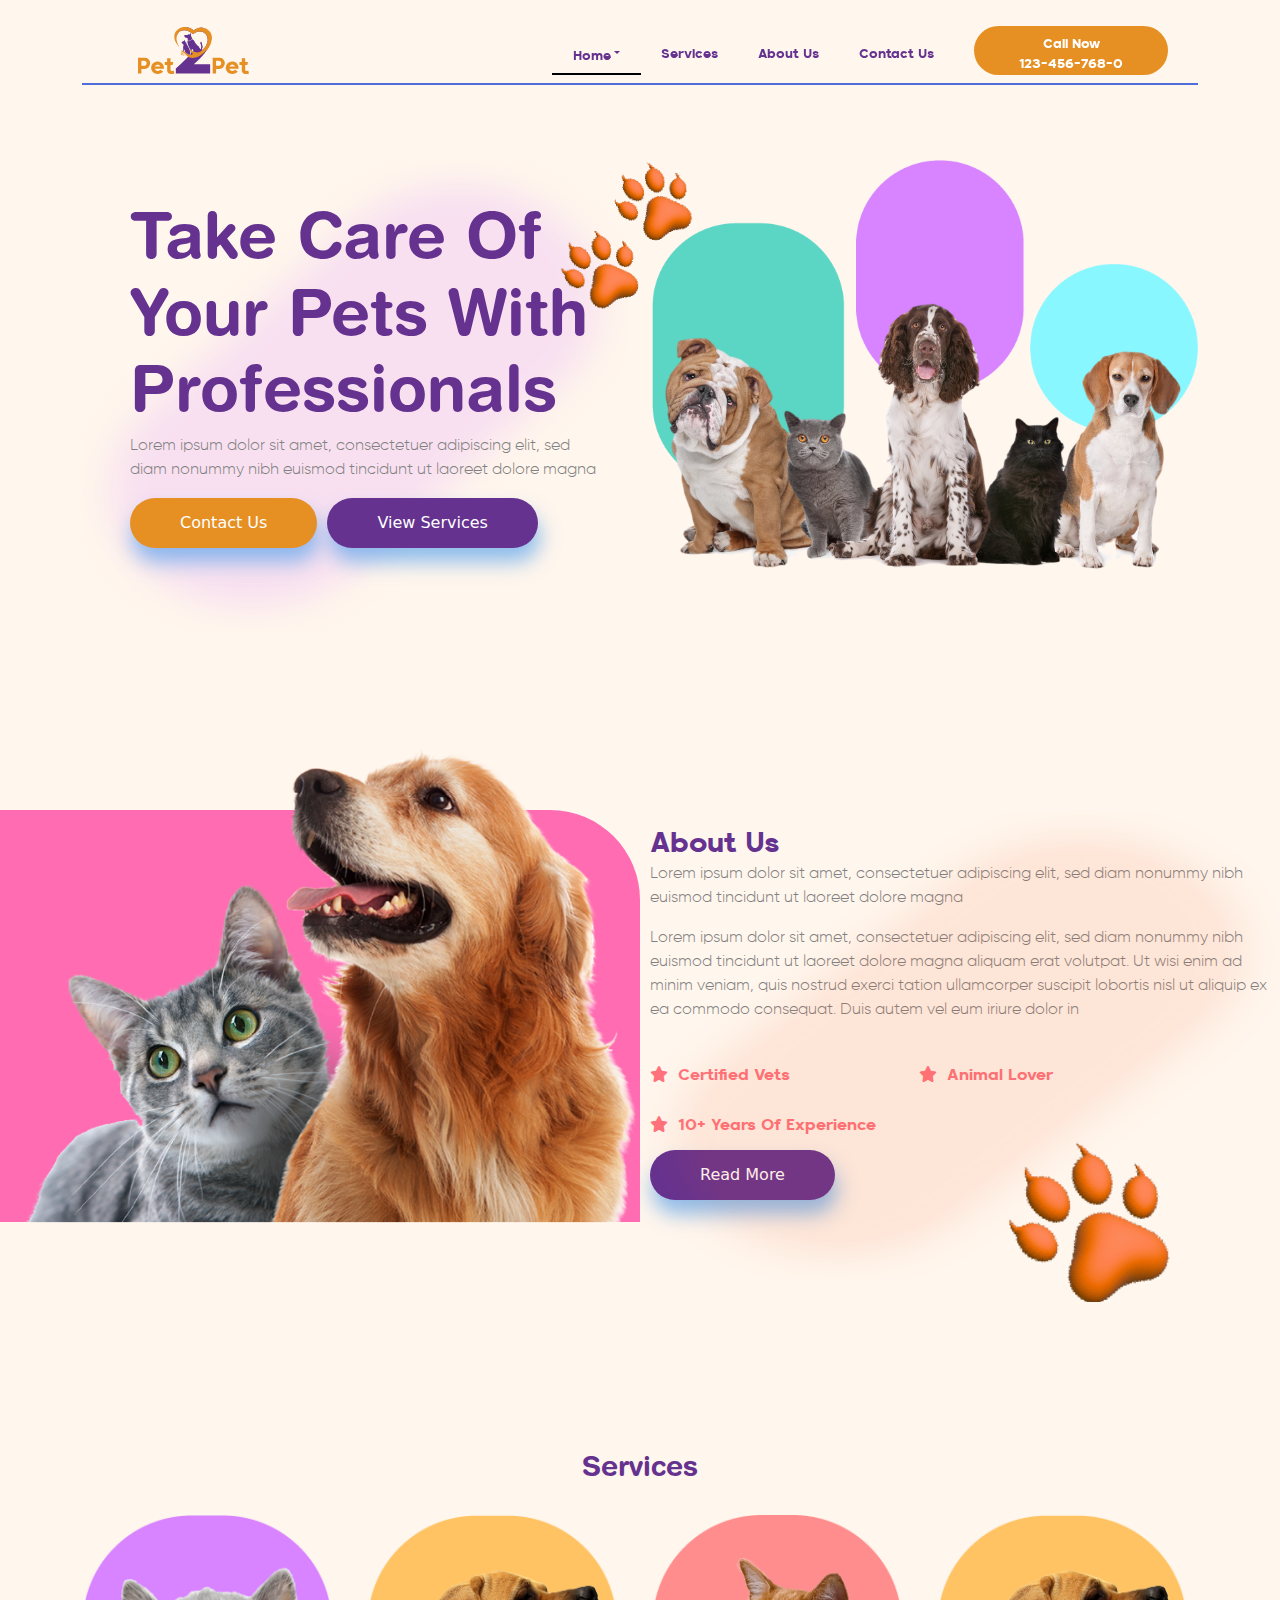
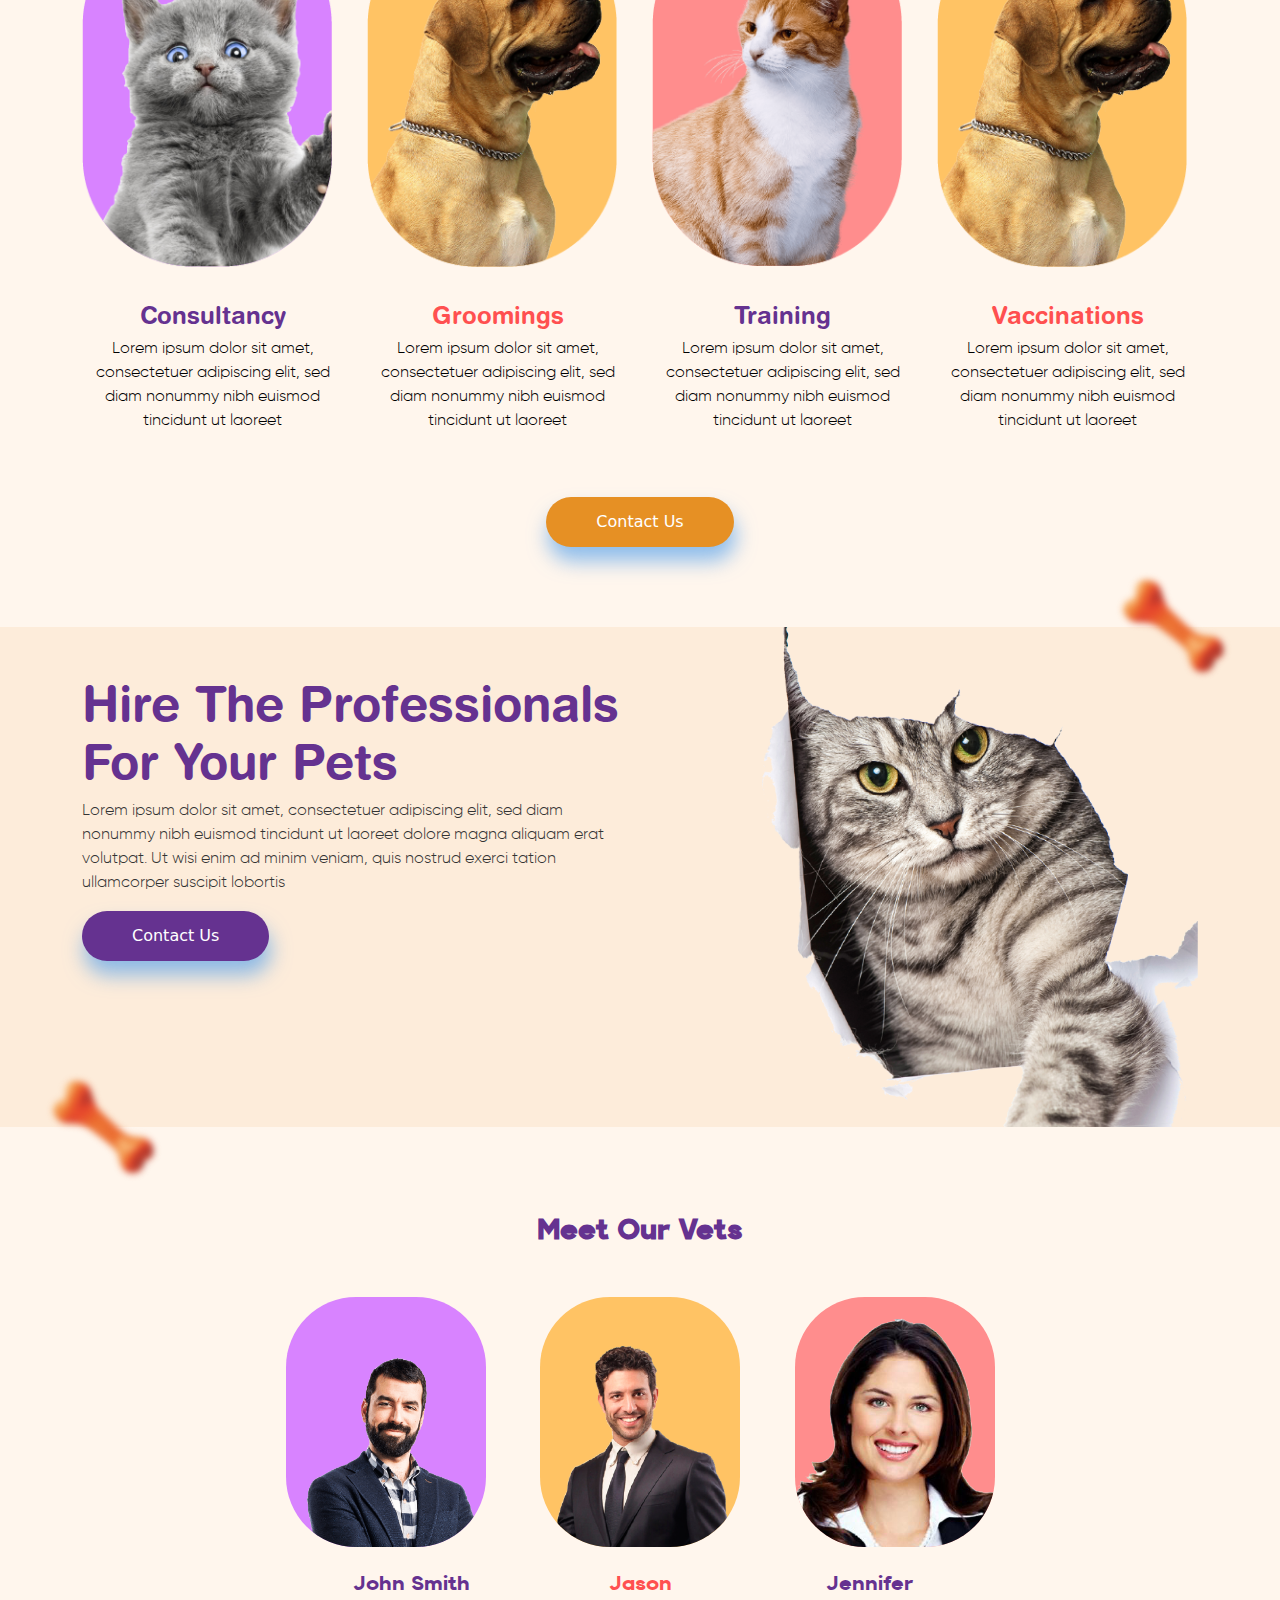
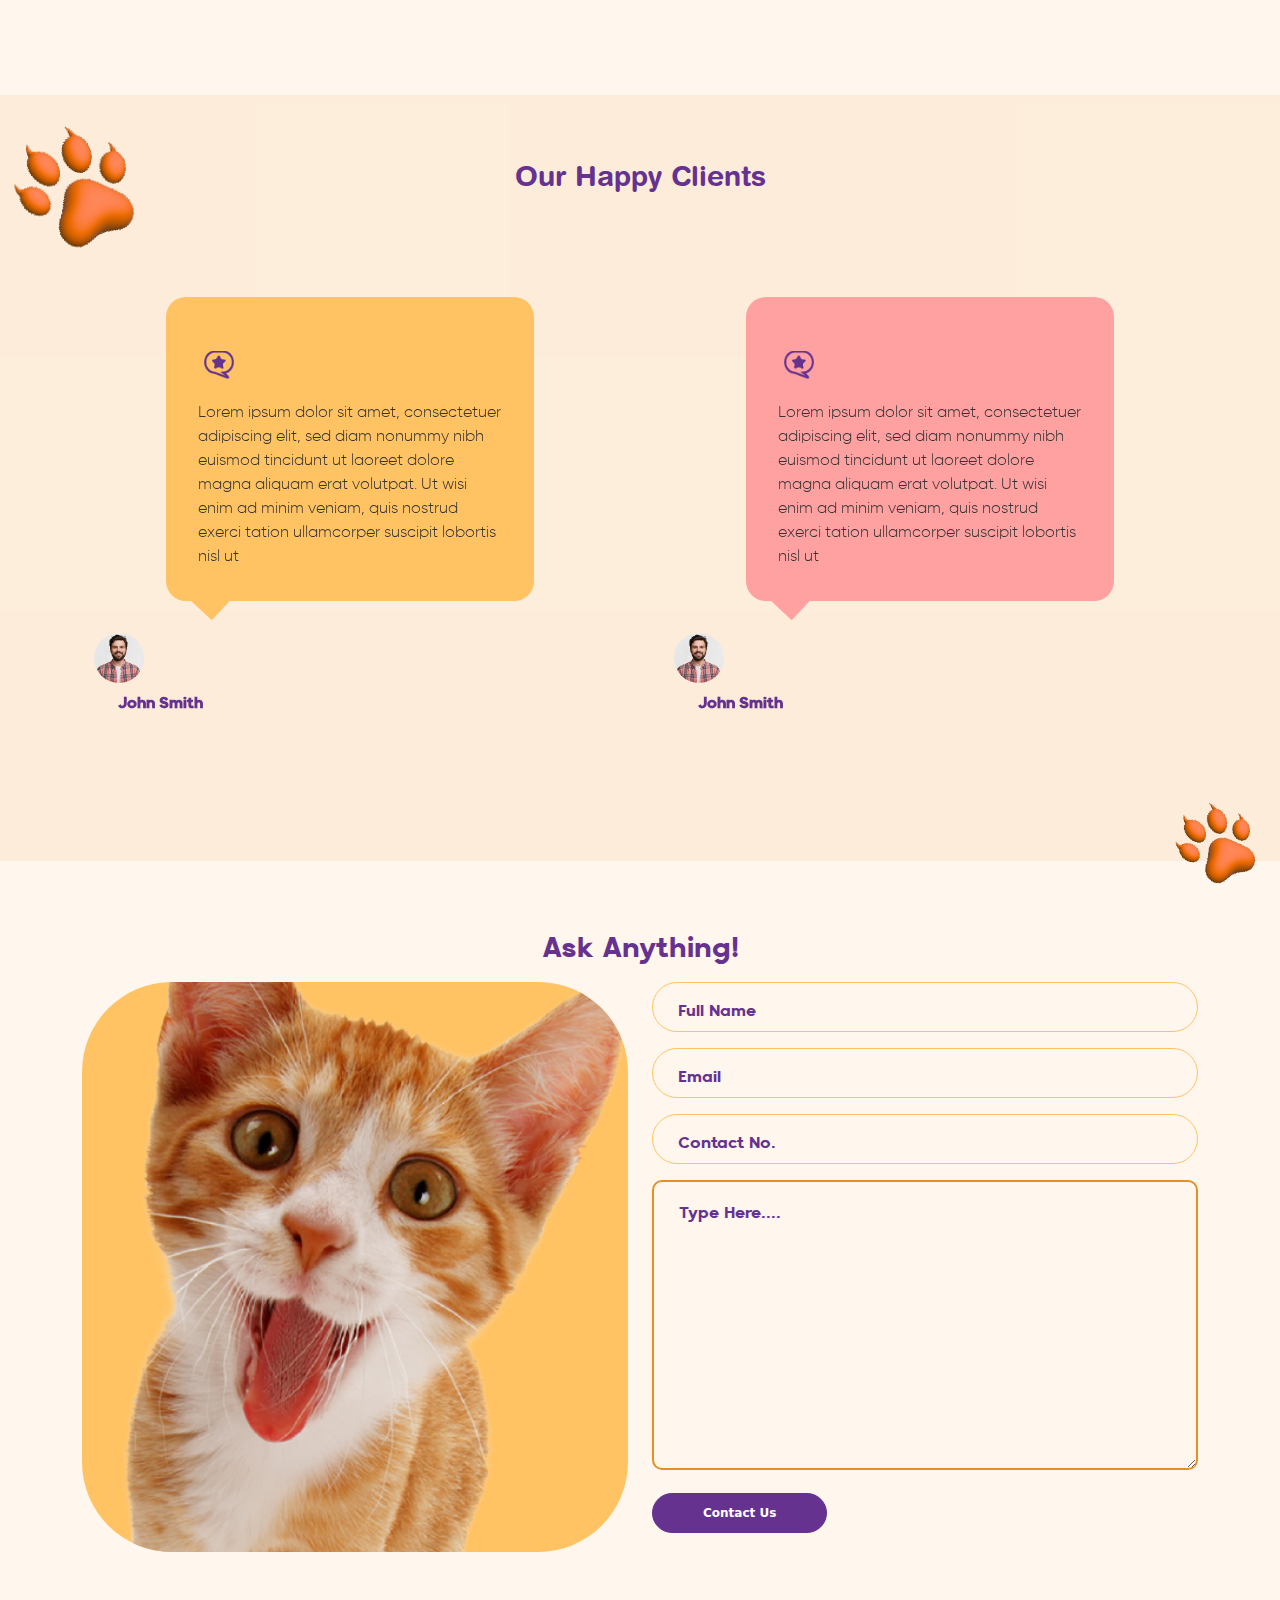
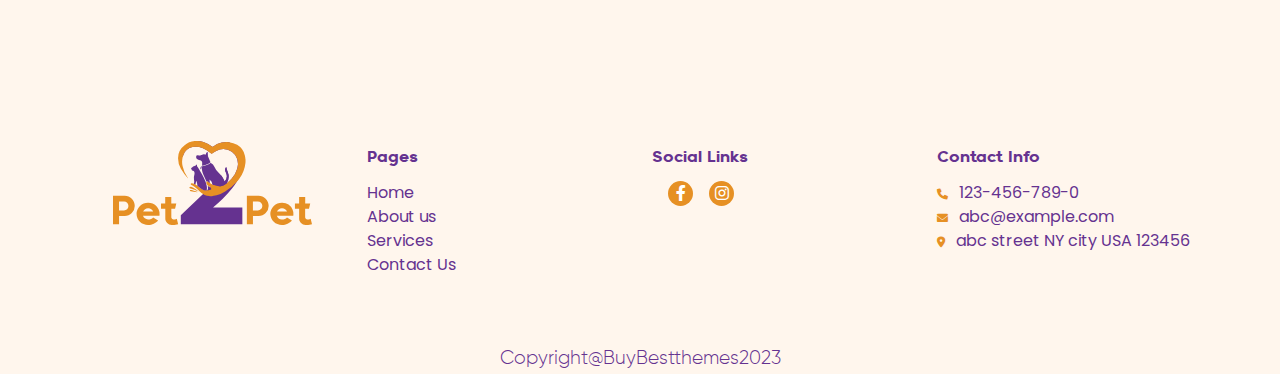
==== commit 9249edf1: "add dropdown button css" ====
--- a/index1.html
+++ b/index1.html
@@ -66,7 +66,7 @@
         <div id="box" class="">
             <div id="items">
                 <div class="imglogo"><a href=".../../index.html"><img src="./assets/images/SVG/logo.svg" alt=""></a></div>
-                <div class="dropdown">
+                <!-- <div class="dropdown">
                     <button class="btn dropdown-toggle header_links active" type="button" id="dropdownMenuButton1" data-bs-toggle="dropdown" aria-expanded="false">
                       Home
                     </button>
@@ -74,7 +74,20 @@
                         <li><a class="dropdown-item" href=".../../index.html">Home1</a></li>
                         <li><a class="dropdown-item" href=".../../index1.html">Home2</a></li>
                     </ul>
-                  </div>
+                  </div> -->
+                  <div class="item for-cstm-collapse">
+                    <button class="btn-toggle align-items-center rounded collapsed" data-bs-toggle="collapse"
+                        data-bs-target="#dashboard-collapse" aria-expanded="false">
+                        Home<i class="fa-solid fa-caret-down"></i>
+                    </button>
+                    <div class="collapse" id="dashboard-collapse">
+                        <ul class="btn-toggle-nav list-unstyled fw-normal pb-1 small">
+                            <li><a class="link-dark rounded" href=".../../index.html">Home1</a></li>
+                            <li><a class="link-dark rounded" href=".../../index1.html">Home2</a></li>
+                            
+                        </ul>
+                    </div>
+                </div>
                 <div class="item"><a href="./assets/pages/services.html" class="header_links">Services</a></div>
                 <div class="item"><a href="./assets/pages/about-us.html" class="header_links">About Us</a></div>
                 <div class="item"><a href="./assets/pages/contact-us.html" class="header_links">Contact Us</a></div>
@@ -123,14 +136,14 @@
      <section class="ourStory">
         <div class="container-fluid" id="container-fluid1">
             <div class="row">
-                <div class="col-lg-6 padding">
+                <div class="col-lg-6 col-sm-12 col-md-12 padding">
                     <div class="pinkDivStory">
                         <div class="catdogDiv wow animated fadeInLeft" data-wow-duration="1s" data-wow-delay="0.5s">
                             <img src="./assets/images/1x/cat&amp;Dog.png" alt="">
                         </div>
                     </div>
                 </div>
-                <div class="col-lg-6 col-sm-12 col-md-6 padding">
+                <div class="col-lg-6 col-sm-12 col-md-12 padding">
                     <div class="storyDiv position-relative">
                         <h3 class="wow animated fadeInRight" data-wow-duration="1s" data-wow-delay="0.5s">About Us</h3>
                         <p class="wow animated fadeInRight" data-wow-duration="1s" data-wow-delay="0.5s">Lorem ipsum dolor sit amet, consectetuer adipiscing elit, sed diam nonummy nibh euismod
--- a/assets/css/stylesheet.css
+++ b/assets/css/stylesheet.css
@@ -1290,7 +1290,7 @@
     background-image: url("../images/1x/catask.png");
     background-position: center;
     /* background-size: 100% 100%; */
-    background-size: contain;
+    background-size: cover;
     background-repeat: no-repeat;
 }
 
@@ -1973,6 +1973,7 @@
     .contactCat {
         width: 100%;
     }
+
     .leftRightBnt {
         right: 160px;
         bottom: 0px;
@@ -1980,6 +1981,7 @@
         height: 100px;
         z-index: 1;
     }
+
     .pinkDivStory {
         width: 740px;
         min-height: 412px;
@@ -1989,6 +1991,7 @@
         top: 45px;
         right: 0px;
     }
+
     .catdogDiv {
         position: absolute;
         height: 568px;
@@ -2012,6 +2015,7 @@
     #main-content {
         display: none;
     }
+
     .leftRightBnt {
         right: 160px;
         bottom: 0px;
@@ -2019,6 +2023,7 @@
         height: 100px;
         z-index: 1;
     }
+
     .catdogDiv {
         position: absolute;
         height: 568px;
@@ -2102,6 +2107,7 @@
         width: 550px;
         min-height: 400px;
     }
+
     .catdogDiv {
         position: absolute;
         height: 523px;
@@ -2109,9 +2115,11 @@
         top: -122px;
         right: 0px;
     }
+
     .storyDiv {
         width: 100%;
     }
+
     .leftRightBnt {
         right: 370px;
         bottom: 0px;
@@ -2149,8 +2157,8 @@
     .pinkDivStory,
     .catdogDiv {
         width: 540px;
-    height: 360px;
-    top: 40px;
+        height: 360px;
+        top: 40px;
     }
 
     .storyDiv {
@@ -2196,6 +2204,7 @@
     .contactCat {
         width: 100%;
     }
+
     .leftRightBnt {
         right: 660px;
         bottom: 0px;
@@ -2358,6 +2367,7 @@
         top: 0px;
         /* background-color: #E69024; */
     }
+
     .leftRightBnt {
         right: 160px;
         bottom: 0px;
@@ -2365,6 +2375,7 @@
         height: 100px;
         z-index: 1;
     }
+
     .testimoialsDiv {
         min-height: 400px;
         padding: 2px;
@@ -2500,6 +2511,12 @@
 }
 
 @media only screen and (max-width:820px) {
+    .storyDiv h3 {
+        color: #653290;
+        padding-top: 2rem;
+        font-family: 'Retroica-Regular';
+    }
+
     .pinkDivStory {
         width: 650px;
         min-height: 412px;
@@ -2509,6 +2526,7 @@
         top: 75px;
         right: 0px;
     }
+
     .catdogDiv {
         position: absolute;
         height: 508px;
@@ -2516,6 +2534,7 @@
         top: -95px;
         right: 0px;
     }
+
     .dropdown {
         color: #000;
         display: flex;
@@ -2790,6 +2809,7 @@
         display: flex;
         flex-direction: column-reverse;
     }
+
     .leftRightBnt {
         right: 90px;
         bottom: 0px;
@@ -2810,6 +2830,7 @@
         top: 75px;
         right: 0px;
     }
+
     .catdogDiv {
         position: absolute;
         height: 508px;
@@ -2817,6 +2838,7 @@
         top: -95px;
         right: 0px;
     }
+
     #main-content {
         display: block;
     }
@@ -2837,6 +2859,7 @@
         font-size: 15px !important;
         font-weight: bold !important;
     }
+
     .leftRightBnt {
         right: 90px;
         bottom: 0px;
@@ -2851,6 +2874,20 @@
 @media only screen and (max-width:540px) {}
 
 @media only screen and (max-width:414px) {
+    .item .for-cstm-collapse{
+        margin-top: 1rem;
+    }
+    .btn-toggle i{
+      margin-left: 10px;
+    }
+    .item .btn-toggle {
+        background-color: transparent !important;
+        color: #653290 !important;
+        font-family: 'Retroica-Regular' !important;
+        font-size: 15px !important;
+        font-weight: bold!important;
+    }
+
     .catdogDiv {
         width: 617px;
         /* width: 100%; */
@@ -2858,6 +2895,7 @@
         height: 390px;
         top: 24px;
     }
+
     .dropdown {
         color: #000;
         display: flex;
@@ -2890,6 +2928,7 @@
     .imglogo {
         width: 100px;
         margin: 50px auto 0 auto;
+        padding-bottom: 10px;
     }
 
     .item {
@@ -3187,9 +3226,9 @@
 
     .leftRightBnt {
         right: 30px;
-    bottom: 0px;
-    width: 100px;
-    height: 60px;
+        bottom: 0px;
+        width: 100px;
+        height: 60px;
     }
 
     .text h5 {
@@ -3202,6 +3241,12 @@
 
     .header {
         height: 70px;
+    }
+
+    .storyDiv h3 {
+        color: #653290;
+        padding-top: 2rem;
+        font-family: 'Retroica-Regular';
     }
 
 }
@@ -3231,7 +3276,8 @@
     }
 
     .aboutSec .aniLover {
-        padding: 13px 30px;
+        padding: 10px 27px;
+        font-size: 13px;
     }
 
     .testimoials .cardSliderimg,
@@ -3283,77 +3329,58 @@
     .header {
         height: 70px;
     }
+
+    .storyDiv h3 {
+        color: #653290;
+        padding-top: 2rem;
+        font-family: 'Retroica-Regular';
+    }
+
+    .pinkDivIndex {
+        width: 100%;
+        top: 0px !important;
+        min-height: 350px;
+    }
 }
 
 @media only screen and (max-width:360px) {}
 
-@media only screen and (max-width:320px) {}
-
-@media only screen and (max-width:280px) {}
-
-
-
-
-
-
-
-.accordian {
-    width: 100%;
-    height: 320px;
-    overflow: hidden;
-    margin: 100px auto;
-    /* box-shadow: 0 0 10px 1px rgba(0, 0, 0, 0.35);
-    -webkit-box-shadow: 0 0 10px 1px rgba(0, 0, 0, 0.35);
-    -moz-box-shadow: 0 0 10px 1px rgba(0, 0, 0, 0.35); */
-}
-
-.accordian ul {
-    width: 100%;
-}
-
-.accordian li {
-    position: relative;
-    display: block;
-    /* width: 160px; */
-    width: 400px;
-    float: left;
-    /* border-left: 1px solid #888;
-    box-shadow: 0 0 25px 10px rgba(0, 0, 0, 0.5);
-    -webkit-box-shadow: 0 0 25px 10px rgba(0, 0, 0, 0.5);
-    -moz-box-shadow: 0 0 25px 10px rgba(0, 0, 0, 0.5); */
-    transition: all 0.5s;
-    -webkit-transition: all 0.5s;
-    -moz-transition: all 0.5s;
-    /* background-color: #29ABE2; */
-}
-
-.accordian ul:hover li {
-    width: 300px;
-    margin: auto;
-}
-
-.accordian ul li:hover {
-    width:650px;
-    margin: auto;
-}
-
-.accordian li img {
-    display: block;
-}
-
-/* .image_title {
-    background: rgba(0, 0, 0, 0.5);
-    position: absolute;
-    left: 0;
-    bottom: 0;
-    width: 640px;
-
-}
-
-.image_title a {
-    display: block;
-    color: #fff;
-    text-decoration: none;
-    padding: 20px;
-    font-size: 16px;
-} */+@media only screen and (max-width:320px) {
+    .mainBanner {
+        height: 900px;
+    }
+
+    .sevBtn {
+        padding: 13px 26px;
+    }
+
+    .card {
+        width: 20rem !important;
+    }
+
+    .aboutSec .aniLover {
+        padding: 5px 22px;
+        font-size: 12px;
+    }
+
+    .aboutSec .readMore {
+        margin-left: 0px;
+        font-size: 8px;
+        padding: 8px 18px;
+    }
+
+    .textDiv h1 {
+        font-size: 2rem;
+    }
+
+    .whitediv h3 {
+        color: #FF5050;
+        font-size: 2rem;
+        padding-left: 3rem;
+        padding-top: 3rem;
+        font-weight: bold;
+        font-family: 'HelveticaRounded-Bold';
+    }
+}
+
+@media only screen and (max-width:280px) {}